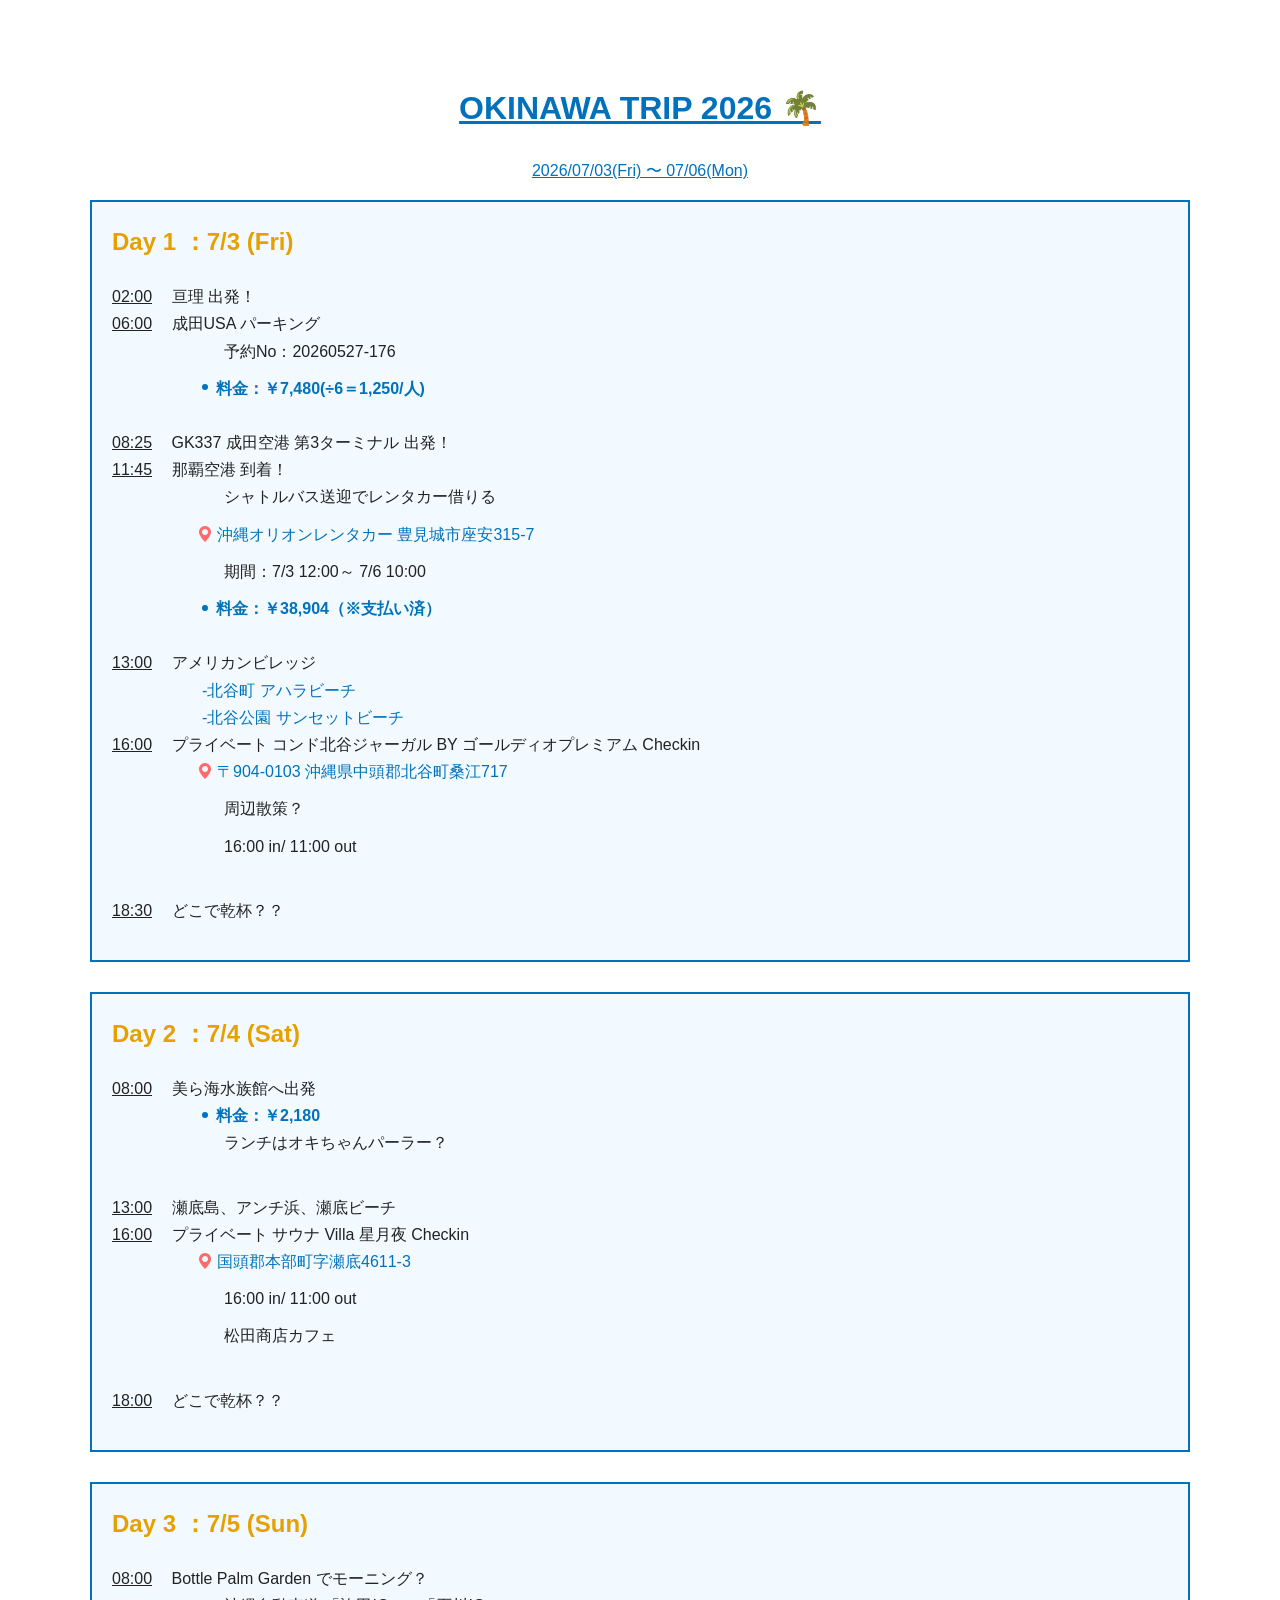
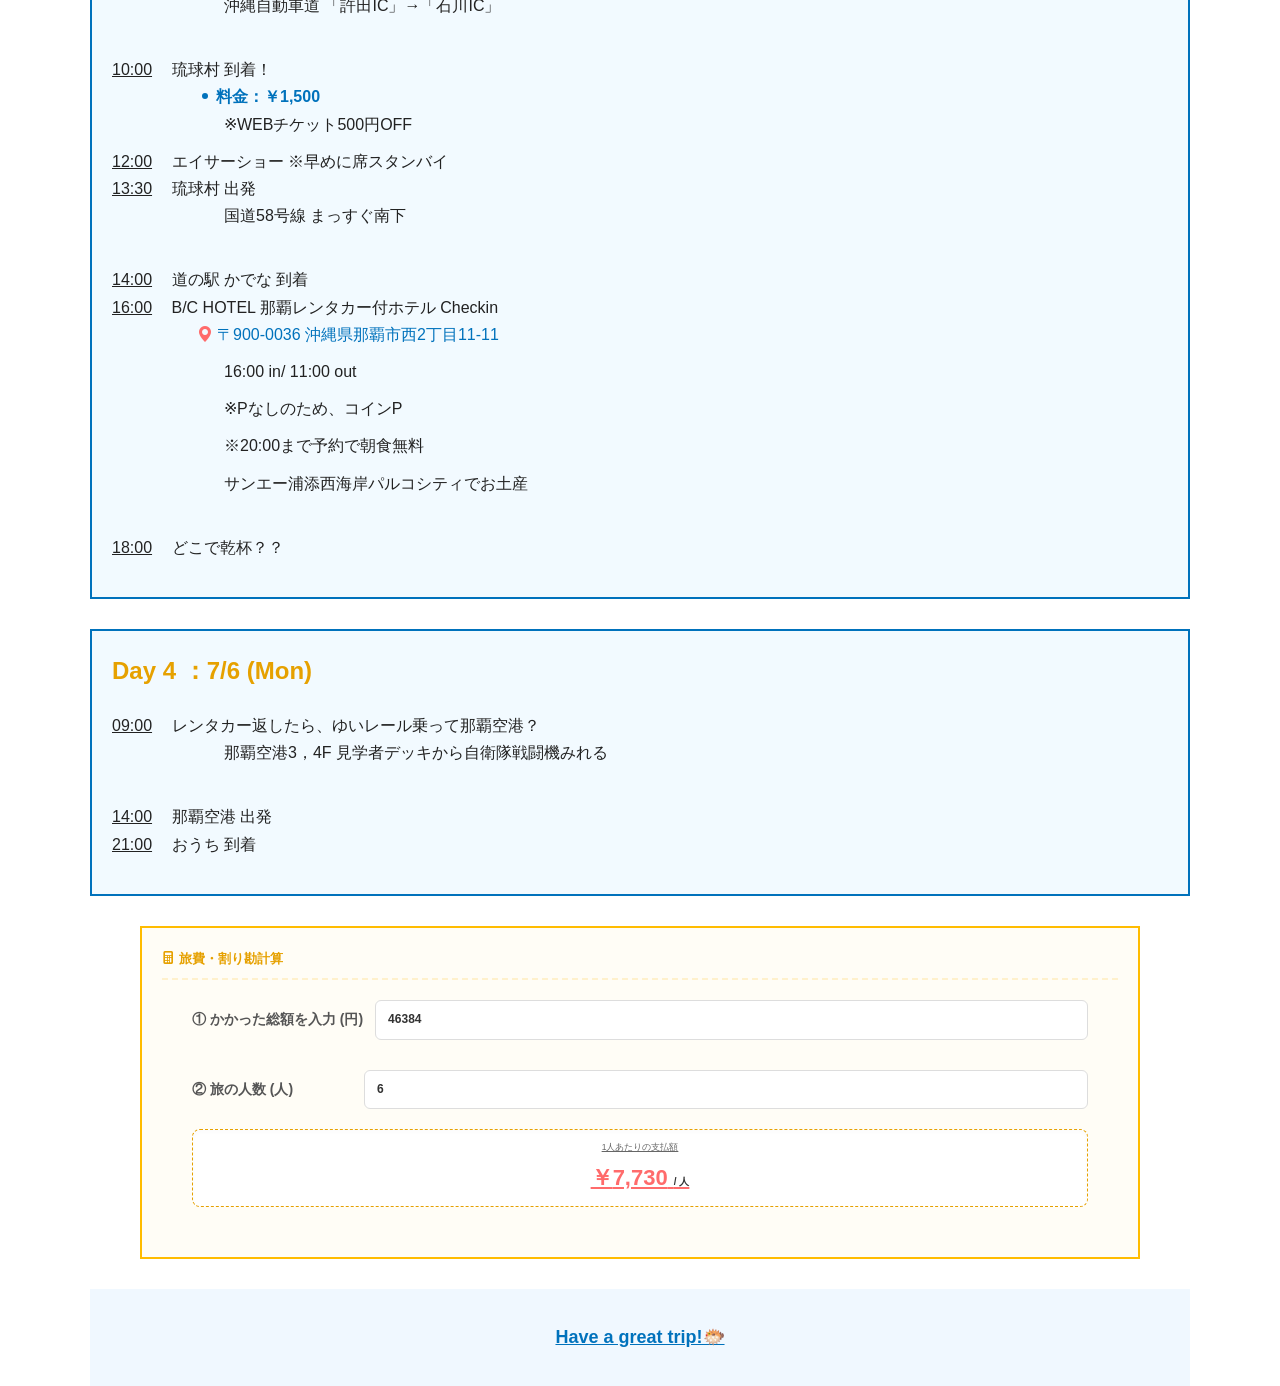
==== index.html @ 91a829df "Add files via upload" ====
<!DOCTYPE html>
<html>

<head>
    <meta charset="UTF-8">
    <meta name="viewport" content="width=device-width, initial-scale=1.0">
    <title>Okinawa Trip 2026 🌴</title>
    <link rel="preconnect" href="https://fonts.googleapis.com">
    <link rel="preconnect" href="https://fonts.gstatic.com" crossorigin="">
    <link href="https://fonts.googleapis.com/css2?family=Noto+Sans+JP:wght@100..900&amp;display=swap" rel="stylesheet">
    <link rel="stylesheet" href="https://cdn.jsdelivr.net/npm/bootstrap-icons@1/font/bootstrap-icons.min.css">

    <link rel="stylesheet" href="/css/test.css">
</head>

<body>

    <header>
        <h1>OKINAWA TRIP 2026 🌴</h1>
        <p>2026/07/03(Fri) 〜 07/06(Mon)</p>
    </header>

    <main>

        <section class="day-card">
            <h2 class="day-title"><span>Day 1</span> <span>：7/3 (Fri)</span></h2>
            <ul>
                <li><span class="time">02:00</span> <span class="text">亘理 出発！</span></li>
                <li><span class="time">06:00</span> <span class="text">成田USA パーキング</span></li>
                <span class="memo">予約No：20260527-176</span>
                <span class="memo_fee">料金：￥7,480(÷6＝1,250/人)</span><br>
                <li><span class="time">08:25</span> <span class="text">GK337 成田空港 第3ターミナル 出発！</span></li>
                <li><span class="time">11:45</span> <span class="text">那覇空港 到着！</span></li>
                <span class="memo">シャトルバス送迎でレンタカー借りる</span>
                <a href="https://www.google.com/maps/search/?api=1&query=沖縄オリオンレンタカー+豊見城市座安315-7" target="_blank"
                    rel="noopener noreferrer">
                    <i class="bi bi-geo-alt-fill"></i>沖縄オリオンレンタカー 豊見城市座安315-7
                </a> </span>

                <span class="memo">期間：7/3 12:00～ 7/6 10:00</span>
                <span class="memo_fee">料金：￥38,904（※支払い済）</span><br>
                <li><span class="time">13:00</span> <span class="text">アメリカンビレッジ</span></li>
                <span class="memo_1">-北谷町 アハラビーチ</span><br>
                <span class="memo_1">-北谷公園 サンセットビーチ</span>
                <li><span class="time">16:00</span> <span class="text">プライベート コンド北谷ジャーガル BY ゴールディオプレミアム Checkin</span>
                </li>
                <a href="https://www.google.com/maps/search/?api=1&query=プライベート+コンド北谷ジャーガル+BY+ゴールディオプレミアム"
                    target="_blank" rel="noopener noreferrer">
                    <i class="bi bi-geo-alt-fill"></i>〒904-0103 沖縄県中頭郡北谷町桑江717
                </a> <span class="memo">周辺散策？</span>
                <span class="memo">16:00 in/ 11:00 out</span><br>
                <li><span class="time">18:30</span> <span class="text">どこで乾杯？？</span></li>
            </ul>
        </section>

        <section class="day-card">
            <h2 class="day-title"><span>Day 2</span> <span>：7/4 (Sat)</span></h2>
            <ul>
                <li><span class="time">08:00</span> <span class="text">美ら海水族館へ出発</span></li>
                <span class="memo_fee">料金：￥2,180</span>
                <span class="memo">ランチはオキちゃんパーラー？</span><br>
                <li><span class="time">13:00</span> <span class="text">瀬底島、アンチ浜、瀬底ビーチ</span></li>
                <li><span class="time">16:00</span> <span class="text">プライベート サウナ Villa 星月夜 Checkin</span></li>
                <a href="https://www.google.com/maps/search/?api=1&query=Villa+星月夜+本部町字瀬底4611-3" target="_blank"
                    rel="noopener noreferrer">
                    <i class="bi bi-geo-alt-fill"></i> 国頭郡本部町字瀬底4611-3
                </a> <span class="memo">16:00 in/ 11:00 out</span>
                <span class="memo">松田商店カフェ</span><br>
                <li><span class="time">18:00</span> <span class="text">どこで乾杯？？</span></li>
            </ul>
        </section>

        <section class="day-card">
            <h2 class="day-title"><span>Day 3</span> <span>：7/5 (Sun)</span></h2>
            <ul>
                <li><span class="time">08:00</span> <span class="text">Bottle Palm Garden でモーニング？</span></li>
                <span class="memo">沖縄自動車道 「許田IC」→「石川IC」</span><br>
                <li><span class="time">10:00</span> <span class="text">琉球村 到着！</span></li>
                <span class="memo_fee">料金：￥1,500</span>
                <span class="memo">※WEBチケット500円OFF</span>
                <li><span class="time">12:00</span> <span class="text">エイサーショー ※早めに席スタンバイ</span></li>
                <li><span class="time">13:30</span> <span class="text">琉球村 出発</span></li>
                <span class="memo">国道58号線 まっすぐ南下</span><br>
                <li><span class="time">14:00</span> <span class="text">道の駅 かでな 到着</span></li>
                <li><span class="time">16:00</span> <span class="text">B/C HOTEL 那覇レンタカー付ホテル Checkin</span></li>
                <a href="https://www.google.com/maps/search/?api=1&query=BC+HOTEL+那覇+沖縄県那覇市西2丁目11-11" target="_blank"
                    rel="noopener noreferrer">
                    <i class="bi bi-geo-alt-fill"></i> 〒900-0036 沖縄県那覇市西2丁目11-11
                </a> <span class="memo">16:00 in/ 11:00 out</span>
                <span class="memo">※Pなしのため、コインP</span>
                <span class="memo">※20:00まで予約で朝食無料</span>
                <span class="memo">サンエー浦添西海岸パルコシティでお土産</span><br>
                <li><span class="time">18:00</span> <span class="text">どこで乾杯？？</span></li>
            </ul>
        </section>

        <section class="day-card">
            <h2 class="day-title"><span>Day 4</span> <span>：7/6 (Mon)</span></h2>
            <ul>
                <li><span class="time">09:00</span> <span class="text">レンタカー返したら、ゆいレール乗って那覇空港？</span></li>
                <span class="memo">那覇空港3，4F 見学者デッキから自衛隊戦闘機みれる</span><br>
                <li><span class="time">14:00</span> <span class="text">那覇空港 出発</span></li>
                <li><span class="time">21:00</span> <span class="text">おうち 到着</span></li>
            </ul>
        </section>

        <section class="day-card calc-card">
            <h2 class="calc-title"><i class="bi bi-calculator-fill"></i> 旅費・割り勘計算</h2>

            <div class="calc-group">
                <label>① かかった総額を入力 (円)</label>
                <input type="number" id="totalAmount" value="46384">
            </div>

            <div class="calc-group m-bottom-large">
                <label>② 旅の人数 (人)</label>
                <input type="number" id="peopleCount" value="6">
            </div>

            <div class="calc-result-box">
                <p class="result-label">1人あたりの支払額</p>
                <p class="result-amount">
                    ￥<span id="perPersonAmount">7,730</span> <span class="result-unit">/ 人</span>
                </p>
            </div>
        </section>
        <script>
            const totalInput = document.getElementById('totalAmount');
            const peopleInput = document.getElementById('peopleCount');
            const resultSpan = document.getElementById('perPersonAmount');

            function calculateWarikan() {
                const total = parseFloat(totalInput.value) || 0;
                const people = parseInt(peopleInput.value) || 1;

                // 割り勘を計算して、端数は四捨五入
                const perPerson = Math.round(total / people);

                // 3桁ごとにカンマを入れる綺麗な表示形式に変換
                resultSpan.textContent = perPerson.toLocaleString();
            }

            // 入力欄の値が変わったら、一瞬で自動計算を実行する
            totalInput.addEventListener('input', calculateWarikan);
            peopleInput.addEventListener('input', calculateWarikan);
        </script>

    </main>

    <footer>
        <p>Have a great trip!🐡</p>
    </footer>

</body>

</html>
---- css/test.css ----
/* FLOWTから引用　フォント回り要調整20260514 */
html {
    -webkit-text-size-adjust: 100%;
    line-height: 1.15;
    font-size: 100%;
}

body,
html {
    height: 100%;
}

main {
    display: block;
    flex: 1 0 auto;
}

h1 {
    font-size: 2em;
    margin: .67em 0;
}

hr {
    -webkit-box-sizing: content-box;
    box-sizing: content-box;
    height: 0;
    overflow: visible;
}

pre {
    font-family: monospace, monospace;
    font-size: 1em;
}

a {
    background-color: transparent;
}

abbr[title] {
    border-bottom: none;
    text-decoration: underline;
    -webkit-text-decoration: underline dotted;
    text-decoration: underline dotted;
}

b,
strong {
    font-weight: bolder;
}

code,
kbd,
samp {
    font-family: monospace, monospace;
    font-size: 1em;
}

small {
    font-size: 80%;
}

sub,
sup {
    font-size: 75%;
    line-height: 0;
    position: relative;
    vertical-align: baseline;
}

sub {
    bottom: -.25em;
}

sup {
    top: -.5em;
}

img {
    border-style: none;
}

button,
input,
optgroup,
select,
textarea {
    font-family: inherit;
    font-size: 100%;
    line-height: 1.15;
    margin: 0;
}

button,
input {
    overflow: visible;
}

button,
select {
    text-transform: none;
}

[type=button],
[type=reset],
[type=submit],
button {
    -webkit-appearance: button;
}

[type=button]::-moz-focus-inner,
[type=reset]::-moz-focus-inner,
[type=submit]::-moz-focus-inner,
button::-moz-focus-inner {
    border-style: none;
    padding: 0;
}

[type=button]:-moz-focusring,
[type=reset]:-moz-focusring,
[type=submit]:-moz-focusring,
button:-moz-focusring {
    outline: 1px dotted ButtonText;
}

fieldset {
    padding: .35em .75em .625em;
}

legend {
    -webkit-box-sizing: border-box;
    box-sizing: border-box;
    color: inherit;
    display: table;
    max-width: 100%;
    padding: 0;
    white-space: normal;
}

progress {
    vertical-align: baseline;
}

textarea {
    overflow: auto;
}

[type=checkbox],
[type=radio] {
    -webkit-box-sizing: border-box;
    box-sizing: border-box;
    padding: 0;
}

[type=number]::-webkit-inner-spin-button,
[type=number]::-webkit-outer-spin-button {
    height: auto;
}

[type=search] {
    -webkit-appearance: textfield;
    outline-offset: -2px;
}

[type=search]::-webkit-search-decoration {
    -webkit-appearance: none;
}

::-webkit-file-upload-button {
    -webkit-appearance: button;
    font: inherit;
}

details {
    display: block;
}

summary {
    display: list-item;
}

[hidden],
template {
    display: none;
}

@font-face {
    font-family: YuGothicM;
    src: local("Yu Gothic Medium");
}

@font-face {
    font-family: icons;
    font-style: normal;
    font-weight: 400;
    src: url(/font/icons.eot);
    src: url(/font/icons.eot?#iefix) format("embedded-opentype"), url(/font/icons.woff) format("woff"), url(/font/icons.ttf) format("truetype");
}

:root {
    font-size: 62.5%;
    height: 100%;
}

[data-lazy-font] {
    visibility: hidden;
}

.wf-active [data-lazy-font] {
    visibility: visible;
}

[inert] {
    cursor: default;
    pointer-events: none;
}

[inert],
[inert] * {
    -webkit-user-select: none;
    -moz-user-select: none;
    -ms-user-select: none;
    user-select: none;
}

* {
    -webkit-font-smoothing: auto;
}

*,
:after,
:before {
    -webkit-box-sizing: border-box;
    box-sizing: border-box;
}

::-moz-selection {
    background-color: #56bcff;
}

::selection {
    background-color: #56bcff;
}

* img {
    height: auto;
    vertical-align: top;
}

:focus-visible {
    outline: 2px solid #56bcff;
}

* button:focus-visible,
* input:focus-visible,
* select:focus-visible,
* textarea:focus-visible {
    outline: 2px solid #56bcff;
}

* button:focus-visible+label,
* input:focus-visible+label,
* select:focus-visible+label,
* textarea:focus-visible+label {
    outline: 2px solid #56bcff;
}

* em {
    font-style: normal;
    font-weight: 700;
}

* :target {
    --header-height: 70px;
}

@media (max-width:767px) {
    * :target:before {
        content: "";
        display: block;
        height: var(--header-height);
        margin-top: calc(var(--header-height)*-1);
    }
}

body {
    -webkit-font-feature-settings: "palt";
    font-feature-settings: "palt";
    color: #222;
    font-family: Noto Sans JP, YuGothic, YuGothicM, メイリオ, Meiryo, sans-serif;
    font-size: 1.6rem;
    line-height: 1.7;
    margin: 0;
    padding: 0;
    background-color: #FFFFFF;
    display: flex;
    flex-direction: column;
}

button {
    border-radius: 0;
}

/* header */
.c-page-sub__header {
    grid-area: header;
    -ms-grid-column: 1;
    -ms-grid-row: 1;
}

header.c-header {
    background: #fff;
    border-bottom: 1px solid #e6e8ed;
    left: 0;
    margin: 0;
    top: 0;
    width: 100%;
    z-index: 10;
}

.c-header__body {
    margin: auto;
    max-width: 1000px;
    padding: 15px 20px;
    width: 100%;
}

.c-header__title div,
.c-header__title h1 {
    font-size: 1em
}

.c-header__title a {
    display: inline-block;
    -webkit-transition: opacity .3s;
    transition: opacity .3s
}

@media (hover:hover) {
    .c-header__title a:hover {
        opacity: .6
    }
}

.c-header__title a img:nth-child(2) {
    margin-left: 10px
}

.c-header__title div img.logomark {
    margin: 0;
}

.c-header__title div img.logotext {
    margin-left: 10px;
}

/* header flow */
.orpf-flow__bar {
    width: 100%;
    height: 1px;
    background-color: #004979;
}

.orpf-flow__step {
    display: flex;
    justify-content: space-between;
    background-color: #f2faff;
    padding: 10px;
}

.orpf-flow__step-current {}

.orpf-flow__step-current-step {
    font-size: 1rem;
    color: #004979;
}

.orpf-flow__step-current-num {
    font-size: 1.6rem;
    color: #004979;
    font-weight: 700;
}

.orpf-flow__step-current-title {
    font-size: 1.4rem;
    color: #004979;
}

ul.orpf-flow__step-after {
    display: flex;
    padding: 0;
    margin: 0;
}

ul.orpf-flow__step-after li {
    list-style: none;
    font-size: 1.4rem;
    font-weight: 700;
    color: #B2D4EB;
    padding-left: 32px;
    position: relative;
}

ul.orpf-flow__step-after li::before {
    border: solid rgba(0, 114, 188, .3);
    border-width: 2px 2px 0 0;
    content: "";
    display: block;
    height: 7px;
    left: 11px;
    position: absolute;
    top: calc(50% - 4.5px);
    -webkit-transform: rotate(45deg);
    transform: rotate(45deg);
    width: 7px
}

ul.orpf-flow__step-after li span {
    margin-left: 0.25rem;
}

/* page flow */
ul.orpf-flow__progress {
    list-style: none;
    padding: 0;
    margin: 0;

    border: 2px solid #004979;
    min-height: 45px;
    overflow: hidden;

    display: flex;
    justify-content: space-between;

}

ul.orpf-flow__progress,
ul.orpf-flow__progress>li {
    display: -webkit-box;
    display: -ms-flexbox;
    display: flex;
    position: relative;
}

ul.orpf-flow__progress>li {
    -webkit-box-flex: 1;
    -webkit-box-align: center;
    -ms-flex-align: center;
    -webkit-box-pack: center;
    -ms-flex-pack: center;
    align-items: center;
    color: #004979;
    -ms-flex: 1;
    flex: 1;
    font-size: 1.2rem;
    font-weight: 700;
    justify-content: center;
    line-height: 1.5;
    padding: 4px 0 4px 18px;
    text-align: center;
    white-space: nowrap;
    height: 45px;
}

ul.orpf-flow__progress>li:first-of-type {
    padding-left: 5px;
    padding-right: 5px;
}

ul.orpf-flow__progress>li:last-of-type {
    padding-right: 5px;
}

ul.orpf-flow__progress>li:not(:last-of-type):after,
ul.orpf-flow__progress>li:not(:last-of-type):before {
    border-color: transparent transparent transparent #004979;
    border-style: solid;
    border-width: 26px 0 26px 18px;
    content: "";
    display: block;
    height: 0;
    position: absolute;
    right: -17px;
    top: -3px;
    width: 0;
    z-index: 10;
}

ul.orpf-flow__progress>li:not(:last-of-type):after {
    border-color: transparent transparent transparent #fff;
    right: -15px;
}

ul.orpf-flow__progress>li.orpf-flow__progress-current {
    background: #004979;
    color: #fff;
}

ul.orpf-flow__progress>li.orpf-flow__progress-current:after {
    display: none;
}

/* フッター固定料金表示 */
.orpf-amount-summary__div {
    --tax-tag-bg-color: #e8f6ff;
    --simulate-overlay-color: rgba(0, 0, 0, .8);
    --simulate-table-bg-color: #e8f6ff;
    bottom: 0;
    left: 0;
    position: fixed;
    width: 100%;
    z-index: 1000;
}

.orpf-amount-summary__div .orpf-div__sub-category .orpf-div__sub-category-container {
    width: 100%;
    max-width: 1000px;
    margin: 0 auto;
    padding: 0 20px;
}


.orpf-div__item {
    display: flex;
}

.orpf-div__amount-summary-monthly,
.orpf-div__amount-summary-initial {
    display: flex;
}

/* コンテンツ幅関連 */
.orpf-div__main-category,
.orpf-card__div__main-category,
.orpf-div__div__main-category,
.orpf-form__div__main-category,
.orpf-form-main-category__div,
.orpf-div__rental-router-wifi {
    margin-left: auto;
    margin-right: auto;
    max-width: 1000px;
    padding-left: 20px;
    padding-right: 20px;
    width: 100%;
}

/* footer */
.c-page-sub__footer {
    grid-area: footer;
    -ms-grid-column: 1;
    -ms-grid-row: 3;
    margin-top: auto;
}

.c-page-sub__footer.payment_simulate {
    padding-bottom: 98px;
}

.c-footer {
    background: #e6e8ed;
    margin: 0 auto;
    padding: 0;
}

.c-footer+div.shinsa-block {
    margin-top: 20px;
}

.c-footer__body {
    margin-left: auto;
    margin-right: auto;
    max-width: 1000px;
    padding: 20px;
    width: 100%;
}

.c-footer__body p {
    line-height: 1.8;
}

.c-footer__body p[role=note] {
    padding-left: 1em;
    text-indent: -1em;
}

.c-footer__body p+p {
    margin-top: 10px;
}

.shinsa-block {
    background: #e6e8ed;
    margin: 0 auto;
    padding: 0;
}

.shinsa-block--wrap {
    margin-left: auto;
    margin-right: auto;
    max-width: 1200px;
    overflow: hidden;
    padding: 20px 20px 0;
    width: 100%;
}

.shinsa-block p.shinsa-num {
    background-color: #fff;
    border: 1px solid #e6e8ed;
    color: #282828;
    float: right;
    font-size: 1.2rem;
    line-height: 16px;
    margin-top: 0;
    margin-bottom: 0;
    max-width: 120px;
    min-width: 120px;
    padding: 10px 0;
    text-align: center;
}

@media (max-width: 767px) {
    .shinsa-block p.shinsa-num {
        float: none;
        margin-left: auto;
        max-width: 96px;
        min-width: 96px;
        font-size: 0.9rem;
        padding: 5px 0;
    }

    .shinsa-block--wrap {
        padding: 0px;
    }
}

.c-footer__copy {
    display: block;
    padding: 0 20px 20px;
    text-align: center;
    background: #e6e8ed;
    line-height: 1;
}

.c-footer-pagetop {
    bottom: 30px;
    display: none;
    position: fixed;
    right: 30px;
    z-index: 150;
}

@media (max-width:767px) {
    .c-footer-pagetop {
        bottom: 20px;
        height: 56px;
        right: 20px;
        width: 46px;
    }

    .c-footer-pagetop img {
        height: auto;
        width: 100%;
    }
}

.c-footer-pagetop[data-fixed-modal=true] {
    bottom: 15%;
}

@media (max-width:767px) {
    .c-footer-pagetop[data-fixed-modal=true] {
        bottom: 14%;
    }
}

/* 次へボタン（決定ボタン）のセンター寄せ */
/* flex */
#orpf_id-address-search-confirm__div.orpf-select-dropdown__div__sub-category,
#orpf_id-address-search-confirm-common__div.orpf-select-dropdown__div__sub-category {
    align-items: center;
}

/* block */
.orpf-div__item-content,
.orpf-card__div__button-area,
.orpf-button-group__div__sub-category-container,
.orpf-div__button-area,
.orpf-div__bottom.orpf-div__bottom-buttons,
.orpf_id-next__button__div,
.orpf-form__div__button-container
/* orpf-form__div__button-areaと、どちらかで良いはずだがHTMLおかしいので両方選択 */
,
.orpf-form__div__button-area

/* 上に同じ */
,
.orpf-card-button__div__sub-category-inline,
.orpf-form-group__div__bottom,
.orpf-card__div__bottom,
.orpf-form-bottom-buttons__div,
.orpf-div__sub-category-content--button,
#orpf_id-button-container,
.orpf-div__button,
.orpf-form__div__page {
    text-align: center;
}

#orpf_id-delivery-button-area__button__next,
#orpf_id-app-confirm-info-button-area__button__next,
#orpf_id-app-abolish-info-button-area__button__next {
    justify-content: center;
}


/* 非活性ボタンでもポインタになってしまう部分の修正 */
button:disabled {
    cursor: default;
}

/* 申込PFローディング */
.orpf-basic-loading-overlay {
    position: fixed;
    top: 0;
    left: 0;
    width: 100vw;
    height: 100vh;
    background: rgba(0, 0, 0, 0.5);
    z-index: 9999;
    display: none;
    align-items: center;
    justify-content: center;
    font-size: 2rem;
    color: #333;
}

/* 画面下部料金表示 */
#orpf_id-amount-summary__div.orpf-div__sub-category {
    background-color: #f9d5cf;
    padding: 12px;
    position: fixed;
    bottom: 0;
    left: 0;
    border-top: 1px solid #e1e5e9;
    box-shadow: 0 -2px 8px #0000001a;
    z-index: 1000;
    margin-bottom: 0;
    width: 100%;
    height: 98px;
}

#orpf_id-amount-summary__div.orpf-div__sub-category .orpf-div__sub-category-container {
    max-width: 960px;
    width: 960px;
    margin: 0 auto;
    flex-shrink: 0;
    padding: 0;
    position: relative;
}

#orpf_id-amount-summary-total__div.orpf-div__item {
    display: flex;
    width: 80%;
}

#orpf_id-amount-summary-total__div.orpf-div__item .orpf-div__amount-summary-monthly {
    flex-grow: 1;
    height: 50px;
    line-height: 50px;
    display: flex;
}

#orpf_id-amount-summary-total__div.orpf-div__item .orpf-div__amount-summary-monthly span.orpf-span__title,
#orpf_id-amount-summary-total__div.orpf-div__item .orpf-div__amount-summary-initial span.orpf-span__title {
    text-align: center;
    display: inline-block;
    height: 50px;
    line-height: 50px;
    box-sizing: border-box;
    padding: 0 25px;
    background-color: #3b3b3f;
    color: #fff;
    font-size: 16px;
    font-weight: 700;
    flex-grow: 0;
    flex-shrink: 0;
}

#orpf_id-amount-summary-total__div.orpf-div__item .orpf-div__amount-summary-monthly span.orpf-span__amount,
#orpf_id-amount-summary-total__div.orpf-div__item .orpf-div__amount-summary-initial span.orpf-span__amount {
    display: inline-block;
    height: 50px;
    line-height: 50px;
    box-sizing: border-box;
    background-color: #fff;
    flex-grow: 1;
    text-align: right;
    padding-right: 10px;
    min-width: 90px;
    padding: 0 10px 0 0;
}

#orpf_id-amount-summary-total__div.orpf-div__item .orpf-div__amount-summary-monthly span.orpf-span__amount span,
#orpf_id-amount-summary-total__div.orpf-div__item .orpf-div__amount-summary-initial span.orpf-span__amount span {
    line-height: 50px;
    text-align: right;
    margin-left: 6px;
}

#orpf_id-amount-summary-total__div.orpf-div__item .orpf-div__amount-summary-monthly span.orpf-span__amount span:first-child,
#orpf_id-amount-summary-total__div.orpf-div__item .orpf-div__amount-summary-initial span.orpf-span__amount span:first-child {
    font-size: 2.2rem;
    font-weight: 600;
}

#orpf_id-amount-summary-total__div.orpf-div__item .orpf-div__amount-summary-initial {
    flex-grow: 1;
    height: 50px;
    line-height: 50px;
    display: flex;
}

.orpf-amount-summary__div .orpf-div__sub-category .orpf-div__sub-category-container .orpf-div__item {
    margin: 0;
    display: block;
}

#orpf_id-amount-summary-button__div.orpf-div__item {
    position: absolute;
    right: 0;
    top: 0;
    width: 20%;
    height: 50px;
    line-height: 50px;
    display: flex;
    justify-content: center;
}

#orpf_id-amount-summary-button__div.orpf-div__item button.orpf-button__normal {
    background: #0072bc;
    color: #fff;
    border: none;
    border-radius: 8px;
    padding: 0 24px;
    font-size: 15px;
    font-weight: 400;
    cursor: pointer;
    transition: background-color .2s ease;
}

p.orpf-p__notice {
    font-size: 9px;
    margin: 0;
    padding: 5px 0;
}

/* モーダル */
#orpf_id-amount-summary-modal__div.orpf-div__sub-category {
    position: fixed;
    top: 0;
    left: 0;
    width: 100vw;
    height: 100vh;
    background-color: #00000080;
    z-index: 1000;
    display: flex;
    justify-content: center;
    align-items: center;
    padding: 20px;
    box-sizing: border-box;
}

#orpf_id-amount-summary-modal__div.orpf-div__sub-category .orpf-div__sub-category-container {
    background-color: #fff;
    border-radius: 8px;
    box-shadow: 0 4px 12px #00000026;
    max-width: 600px;
    max-height: 80vh;
    overflow-y: auto;
    position: relative;
    padding: 30px 24px;
}

#orpf_id-amount-summary-modal__div.orpf-div__sub-category .orpf-div__sub-category-container .orpf-div__item {
    margin-bottom: 5px;
    padding: 10px;
    border: 1px solid #e0e0e0;
    border-radius: 6px;
    display: block;
}

#orpf_id-amount-summary-modal__div.orpf-div__sub-category .orpf-div__sub-category-container .orpf-div__item .orpf-div__item-title {
    border-bottom: 1px solid #e0e0e0;
    background-color: #f8f9fa;
    padding: 8px;
    border-radius: 4px;
    display: flex;
    justify-content: space-between;
    margin-bottom: 3px;
    color: #1976d2;
}

#orpf_id-amount-summary-modal__div.orpf-div__sub-category .orpf-div__sub-category-container .orpf-div__item .orpf-div__item-title span.orpf-span__title {
    font-weight: 600;
    font-size: 16px;
    color: #1976d2;
}

#orpf_id-amount-summary-modal__div.orpf-div__sub-category .orpf-div__sub-category-container .orpf-div__item .orpf-div__item-title span.orpf-span__amount span:first-child {
    color: #1976d2;
    font-weight: 600;
    font-size: 16px;
    margin-right: 3px;
}

#orpf_id-amount-summary-modal__div.orpf-div__sub-category .orpf-div__sub-category-container .orpf-div__item .orpf-div__item-title span.orpf-span__amount span:last-child {
    color: #1976d2;
    font-weight: 500;
    font-size: 14px;
}

#orpf_id-amount-summary-modal__div.orpf-div__sub-category .orpf-div__sub-category-container .orpf-div__item .orpf-div__item-content {
    display: flex;
    justify-content: space-between;
    font-weight: 400;
    font-size: 12px;
    color: #666;
    padding: 7px 0;
}

#orpf_id-amount-summary-modal__div.orpf-div__sub-category .orpf-div__sub-category-container .orpf-div__item .orpf-div__item-content span.orpf-span__title,
#orpf_id-amount-summary-modal__div.orpf-div__sub-category .orpf-div__sub-category-container .orpf-div__item .orpf-div__item-content span.orpf-span__amount {
    font-weight: 400;
    font-size: 12px;
    color: #666;
}

#orpf_id-amount-summary-modal__div.orpf-div__sub-category .orpf-div__sub-category-container .orpf-div__item .orpf-div__item-content span.orpf-span__amount span:first-child {
    color: #1976d2;
    font-weight: 600;
    font-size: 16px;
    margin-right: 3px;
}

#orpf_id-amount-summary-modal__div.orpf-div__sub-category .orpf-div__sub-category-container .orpf-div__item .orpf-div__item-content span.orpf-span__amount span:last-child {
    font-weight: 400;
    font-size: 12px;
    color: #666;
}


/*-----------ここまで共通　高橋作業--------------------------------------------------------------------*/

/* 共通余白 */
#orpf_id-internet-card-category__div,
#orpf_id-option-card-category__div,
#orpf_id-discount-item__div,
#orpf_id-hikaritel-content__div,
#orpf_id-main-category__div,
#orpf_id-keep-phone-number-sub-category__div,
#orpf_id-phone-directory-listing-input-radio-box__div,
#orpf_id-payment-method-category__div,
#orpf_id-payment-timing-content__div,
#orpf_id-invoice-recipient-name-content__div,
#orpf_id-invoice-recipient-address-content__div,
#orpf_id-delivery-address-and-name__div,
#orpf_id-tel-numbers-sub-category__div,
#orpf_id-provider-fee-payment-method-content__div,
#orpf_id-phone-directory-listing-sub-category__div,
#orpf_id-delivery-info-input-content__div,
#orpf_id-sc013,
#orpf_id-app-confirm-info-content__div,
#orpf_id-hikari-phone-info__div,
#orpf_id-customer-info-main-category-container,
#orpf_id-addsvc-select-main-category-container__div,
.orpf-card__div__main-category-container,
sc016-ui003-element,
sc006-ui001-element,
sc005-ui001-element {
    margin-bottom: 50px;
}

sc016-ui003-element,
sc006-ui001-element,
sc005-ui001-element {
    display: block;
}

/* 見出し */
.orpf-header__h2,
.orpf-header__h3__note,
.orpf-modal__h2__help,
.orpf_id-main-title__h2,
.orpf-form__h2,
.orpf-header__h2__header,
.orpf-header__h2__main-category-title,
.orpf-div__h2,
.orpf-header__h2__title,
.orpf-h2__title,
.c-heading-2 {
    font-size: 2.4rem;
    font-weight: 700;
    line-height: 1.5;
    margin-bottom: 20px;
    padding: 0 0 1px 15px;
    position: relative;
}

.orpf-header__h2::before,
.orpf-modal__h2__help::before,
.orpf_id-main-title__h2::before,
.orpf-form__h2::before,
.orpf-header__h2__header::before,
.orpf-header__h2__main-category-title::before,
.orpf-div__h2::before,
.orpf-header__h2__title::before,
.orpf-h2__title::before,
.c-heading-2::before {
    background: #0072bc;
    bottom: 0;
    content: "";
    display: block;
    height: 100%;
    left: 0;
    margin: auto;
    position: absolute;
    top: 0;
    width: 3px
}

/* 見出し2 */
.orpf-text__h2__note,
.orpf-header__h3__note,
.orpf-header__h3,
.orpf-plan-title,
.orpf-form__h3,
.orpf-header__h3__construction-title,
.orpf-header__h3__sub-category-title,
.orpf-header__div__sub-category-title,
.orpf-h3__tittle,
.orpf-label__div__container
/* ↑だと他要素にも影響するため、↓が無難？ */
/* div[id="orpf_id-general-component-label__div__A000001.label1"] */

    {
    background: #f5f5f5;
    font-size: 1.7rem;
    font-weight: 500;
    line-height: 1.5;
    padding: 8px 15px 9px;
    margin-bottom: 20px;
    text-align: left;
}

/* 必須ラベル */
.orpf-header__span--required,
.orpf-header__span__note,
.orpf-header--required,
.orpf-span__required-label,
.orpf-form__span--required,
.orpf-header__span__required,
.orpf-badge__required-label,
.orpf-header__span__label--required,
.orpf-span__header-required,
.orpf-span--required {
    display: inline-block;
    margin-left: 10px;
    vertical-align: 2px;
    background-color: #FFFFFF;
    border: 1px solid #d93e2c;
    color: #d93e2c;
    padding: 0px 6px 2px;
    border-radius: 5px;
    font-size: 1.3rem;
    font-weight: 500;
    line-height: 1.5;
}

/* 重要書類画面の必須ラベル */
#orpf_id-delivery-address-and-name-title__tag {
    position: absolute;
    background-color: #FFFFFF;
    border: 1px solid #d93e2c;
    color: #d93e2c;
    border-radius: 5px;
    padding: 0 6px 2px;
    font-size: 80%;
    font-weight: 500;
    line-height: 1.5;
    left: 200px;
    top: 11px;
}

#orpf_id-delivery-desired-date-title__div.orpf-div__sub-category-container {
    position: relative !important;
}

#orpf_id-delivery-desired-date-title__tag {
    position: absolute !important;
    background-color: #FFFFFF;
    border: 1px solid #d93e2c;
    color: #d93e2c;
    border-radius: 5px;
    padding: 0 6px 2px;
    font-size: 80%;
    font-weight: 500;
    line-height: 1.5;
    left: 110px !important;
    top: 11px !important;
    margin: 0 !important;
}

/* 任意ラベル */
.orpf-span__optional-label {
    display: inline-block;
    margin-left: 10px;
    vertical-align: 2px;
    background-color: #FFFFFF;
    border: 1px solid #0072bc;
    color: #0072bc;
    padding: 0px 6px 2px;
    border-radius: 5px;
    font-size: 1.3rem;
    font-weight: 500;
    line-height: 1.5;
}

/* ? モーダル：JSで対応後、CSS当てる */
#orpf_id-provider-help__dialog::backdrop {
    background: rgba(0, 0, 0, 0.5);
    bottom: 0;
    left: 0;
    position: fixed;
    right: 0;
    top: 0;
    z-index: 2;
}

.orpf-header__button__help,
.orpf-header__question {
    position: relative;
    top: 4px;
    background: url(../public/images/icon-question.svg) 50% no-repeat;
    background-size: 18px 18px;
    border: 0;
    content: "";
    cursor: pointer;
    display: inline-block;
    height: 18px;
    margin-left: 10px;
    vertical-align: top;
    width: 18px;
}

.orpf-modal__dialog__help {
    background: #fff;
    border: none;
    overflow: inherit;
    position: fixed;
    top: 0;
    width: 100%;
    max-width: 700px;
    padding: 20px;
}

.orpf-modal__button__close {
    appearance: none;
    background: none;
    border: none;
    cursor: pointer;
    height: 24px;
    position: absolute;
    right: 10px;
    top: -41px;
    width: 24px;
}

.orpf-modal__button__close::before {
    border-bottom: 2px solid #fff;
    content: "";
    display: block;
    position: absolute;
    right: calc(50% - 17px);
    top: calc(50% - 1px);
    width: 34px;
    transform: rotate(45deg);
}

.orpf-modal__button__close::after {
    border-bottom: 2px solid #fff;
    content: "";
    display: block;
    position: absolute;
    right: calc(50% - 17px);
    top: calc(50% - 1px);
    width: 34px;
    transform: rotate(-45deg);
}

.orpf-modal__h2__help,
.orpf-modal__p__text,
.orpf-modal__p__link {
    padding-right: 20px;
    padding-left: 20px;
    margin-right: 16px;
    margin-left: 16px;
}

.orpf-modal__a__link {
    --link-text-color01: #0072bc;
    color: var(--link-text-color01);
    line-height: 1.6;
    position: relative;
    text-decoration: underline;
}

.orpf-modal__a__link[target=_blank]:after {
    background: url(../public/images/icon-external.svg) no-repeat;
    background-size: 100% auto;
    content: "外部リンク";
    display: inline-block;
    font-size: 0;
    height: 16px;
    margin-left: 4px;
    margin-right: 4px;
    vertical-align: 14px;
    width: 16px;
}

/* ？モーダル */
.c-heading-question {
    position: relative;
    top: 4px;
    background: url(/src/public/images/icon-question.svg) 50% no-repeat;
    background-size: 18px 18px;
    border: 0;
    content: "";
    cursor: pointer;
    display: inline-block;
    height: 18px;
    margin-left: 10px;
    vertical-align: top;
    width: 18px;
}

#orpf_id-checkbox-item-left__div__1_1,
#orpf_id-checkbox-item-left__div__2_2,
#orpf_id-checkbox-item-left__div__5_5 {
    display: flex;
    flex-direction: row;
    align-items: center;
    justify-content: flex-start;
    width: 100%;
}

#orpf_id-checkbox-item-left__div__1_1 .orpf-div__checkbox-label,
#orpf_id-checkbox-item-left__div__2_2 .orpf-div__checkbox-label,
#orpf_id-checkbox-item-left__div__5_5 .orpf-div__checkbox-label {
    display: inline-block;
    width: auto;
    margin-left: 8px;
    margin-right: 0;
    line-height: 1.32;
}


#hikari-hajimewari-cross-modal-open-button,
#bload-band-router-cross-modal-open-button,
#Wi-Fi-function-use-modal-open-button,
#Wireless-LAN-card-modal-open-button {
    top: auto;
    margin-right: 10px;
    margin-bottom: -3px;
}

#sc006-hikari-tel-modal-text p {
    font-size: 1.5rem;
}

#orpf_id-main-title_h2 #injected-sc006-element-orpf_id-main-title__h2-hikari-tel-modal {
    display: inline-flex;
    align-items: center;
}

#hikari-tel-modal-open-button {
    top: 0;
    vertical-align: middle;
    margin-bottom: 3px;
    margin-left: 10px;
    flex-shrink: 0;
}

#orpf_id-email-notice__div__space {
    display: flex;
    flex-direction: row;
    flex-wrap: wrap;
    align-items: flex-start;
    justify-content: flex-start;
    font-size: 1.5rem;
    width: 100%;
}

#orpf_id-email-notice__div__space>span:nth-of-type(n+2) .orpf-form-group__p__note {
    display: block;
    width: 100%;
    margin: 0;
}

.content_mLR16 {
    margin: 0 16px;
}

.c-grid {
    --margin-bottom: 0;
    --margin-bottom-sp: 0;
    --gap: 20px;
    --gap-sp: 20px;
    grid-gap: var(--gap) 0;
    display: -ms-grid;
    display: grid;
    gap: var(--gap) 0;
    margin-bottom: var(--margin-bottom);
    margin-left: -15px;
    margin-right: -15px;
}

.c-grid[data-grid-style=col-2] {
    --width: 50% 50%;
    --width-sp: 100%;
    -ms-grid-columns: var(--width);
    grid-template-columns: var(--width);
}

.op3_modal_text {
    display: flex;
    align-items: center;
}

.c-grid .c-grid__item {
    margin-left: 15px;
    margin-right: 15px;
}

.c-image {
    --width: 100%;
    --width-sp: 100%;
    --margin-bottom: 20px;
    --margin-bottom-sp: 20px;
    display: inline-block;
    margin-bottom: var(--margin-bottom);
    max-width: var(--width);
    width: 100%;
}

.c-image img {
    height: auto;
    width: 100%;
}

/* .link-style-btn {
    background: none;
    border: none;
    padding: 0;
    color: #0000ee;
    text-decoration: underline;
    cursor: pointer;
    font: inherit;
} */

/* モーダル */
.orpf-div__dialog[hidden],
.orpf-modal__div__dialog[hidden] {
    display: none;
}

:where(sc017-element) div[hidden] {
    display: none !important;
}

.orpf-div__dialog,
.orpf-form-modal__div.show,
.orpf-modal__div__dialog {
    display: flex;
    justify-content: center;
    align-items: center;
    position: fixed;
    top: 0;
    left: 0;
    right: 0;
    bottom: 0;
    background: #00000080;
    z-index: 1000;
}

.orpf-div__dialog-outer,
.orpf-form-modal-container__div,
.orpf-modal__div__outer,
.orpf-modal__div__dialog-outer {
    border: none;
    overflow: inherit;
    position: fixed;
    width: 100%;
    max-width: 700px;
    padding: 0;
    align-items: center;
}

.orpf-div__dialog-inner,
.orpf-form-modal-container__div,
.orpf-modal__div__inner,
.orpf-modal__div__dialog-inner {
    background: #fff;
    box-shadow: 0 10px 40px #0000004d;
    overflow: hidden;
}

.orpf-div__dialog-content,
.orpf-form-modal-content__div,
.orpf-modal__div__content,
.orpf-modal__div__dialog-content {
    padding: 30px 25px;
    background-color: #fff;
}

.orpf-div-loading-dialog-message-content__div,
.orpf-div__loading-dialog-message-content,
.orpf-form-modal-description__div,
#orpf_id-credit-confirm-message__p,
.orpf-modal__div__message-content,
.orpf-modal__div__loading-dialog-message {
    text-align: center;
    font-size: 18px;
    line-height: 1.6;
    color: #333;
    margin-bottom: 25px;
    font-weight: 500;
}

.orpf-div-loading-dialog-actions__div,
.orpf-div__loading-dialog-actions,
.orpf-message-dialog-buttons,
.orpf-form-flex-container__div,
.orpf-modal__div__actions,
.orpf-form-group__div__loading-dialog-actions {
    display: flex;
    justify-content: center;
    align-items: center;
    gap: 20px;
}

.orpf-dialog-button__confirm,
.orpf-dialog-button__cancel,
.orpf-button__dialog-button__confirm,
.orpf-button__dialog-button__cancel,
.orpf-form-modal-yes-button__button,
.orpf-form-modal-no-button__button,
.orpf-button__button__confirm,
.orpf-button__button__cancel,
.orpf-button__button__dialog-confirm,
.orpf-button__button__dialog-cancel {
    min-width: 120px;
    -webkit-appearance: none;
    -moz-appearance: none;
    appearance: none;
    color: #fff;
    cursor: pointer;
    font-size: 16px;
    line-height: 1.8;
    text-align: center;
    border: none;
    border-radius: 8px;
    padding: 8px 20px;
    text-decoration: none;
}

.orpf-dialog-button__confirm,
.orpf-button__dialog-button__confirm,
.orpf-form-modal-yes-button__button,
.orpf-button__button__confirm,
.orpf-button__button__dialog-confirm {
    background: orange;
}

.orpf-dialog-button__cancel,
.orpf-button__dialog-button__cancel,
.orpf-form-modal-no-button__button,
.orpf-button__button__cancel,
.orpf-button__button__dialog-cancel {
    background: #666;
}


/* モーダル2 */
.orpf-form-modal__div {
    display: none;
    position: fixed;
    top: 0;
    left: 0;
    right: 0;
    bottom: 0;
    background-color: #00000080;
    z-index: 9999;
    justify-content: center;
    align-items: center;
}

/* モーダル3 */
.c-heading-3 {
    color: #004979;
    font-size: 1.8rem;
    font-weight: 700;
    line-height: 1.5;
    margin-bottom: 1em;
    padding: 0;
}

.c-list-dot {
    ---list-dot-color: #222;
    --margin-bottom: 20px;
    --margin-bottom-sp: 20px;
    list-style: none;
    margin: 0;
    margin-bottom: var(--margin-bottom);
    padding: 0;
    line-height: 1.1;
}

.c-list-dot>li {
    line-height: 1.6;
    list-style: none;
    margin: 0;
    padding-left: 1.1em;
    position: relative;
    font-size: 84%;
}

.c-list-dot>li:before {
    background: var(---list-dot-color);
    border-radius: 50%;
    content: "";
    display: inline-block;
    height: 6px;
    left: 0;
    margin-left: 4px;
    position: absolute;
    top: 0.6em;
    vertical-align: middle;
    width: 6px;
}

.c-link-text {
    --link-text-color01: #0072bc;
    color: var(--link-text-color01);
    line-height: 1.6;
    position: relative;
    text-decoration: underline;
}

.c-link-text:after {
    background: url(../img/icon-external.svg) no-repeat;
    background-size: 100% auto;
    content: "外部リンク";
    display: inline-block;
    font-size: 0;
    height: 16px;
    margin-left: 4px;
    margin-right: 4px;
    vertical-align: 14px;
    width: 16px;
}

/* 次へ ボタン */
.orpf-button-group__div__sub-category {
    margin-bottom: 100px;
}

#orpf_id-address-search-postcode__button {
    appearance: none;
    background: #0072bc;
    border: 0;
    border-radius: 8px;
    color: #fff;
    cursor: pointer;
    display: inline-block;
    font-size: 1.6rem;
    font-weight: 700;
    line-height: 1.8;
    padding: 10px 30px;
    text-align: center;
    text-decoration: none;
    width: 100%;
}

.orpf-button__next,
.orpf-button__button__next,
.orpf-button__button--primary,
.orpf-button-group__button__next,
.orpf-button__primary,
.orpf-button__submit,
.orpf-button--primary,
.orpf-form-button-primary__button,
.orpf-button__button__sub-category-inline {
    appearance: none;
    background: #004979;
    border: 2px solid #004979;
    border-radius: 8px;
    color: #fff;
    cursor: pointer;
    display: inline-block;
    font-size: 1.6rem;
    font-weight: 700;
    line-height: 1.8;
    margin-bottom: 20px;
    padding: 21px 30px;
    position: relative;
    text-align: center;
    text-decoration: none;
    width: 100%;
    max-width: 600px;
}

.orpf-button__next::after,
.orpf-button-group__button__next::after,
#orpf_id-address-search-confirm__button::after,
.orpf-button__primary::after,
.orpf-button__submit::after,
.orpf-button--primary::after,
.orpf-form-button-primary__button::after,
.orpf-button__button__next::after,
.orpf-button__button__sub-category-inline::after {
    border-right: 2px solid #fff;
    border-top: 2px solid #fff;
    bottom: 0;
    content: "";
    display: block;
    height: 12px;
    margin: auto;
    position: absolute;
    right: 15px;
    top: 0;
    -webkit-transform: rotate(45deg);
    transform: rotate(45deg);
    width: 12px;
}

/* 非活性ボタン */
.orpf-button-group__div__sub-category-container button[disabled],
.orpf-button__button__next[disabled],
.orpf-button__next[disabled],
.orpf-button--primary[disabled],
.orpf-button__button__sub-category-inline[disabled] {
    appearance: none;
    background: #d0d0d0;
    border: 2px solid #d0d0d0;
    color: #adadad;
}

.orpf-button-group__div__sub-category-container button[disabled]::after,
.orpf-button__button__next[disabled]::after,
.orpf-button__next[disabled]::after,
.orpf-button--primary[disabled]::after,
.orpf-button__button__sub-category-inline[disabled]::after {
    border-right-color: #adadad;
    border-top-color: #adadad;
}

/* 戻る リンクボタン */
.orpf-a__back,
.orpf-button__a__back,
.orpf-button-group__button__back,
.orpf-link__back,
.orpf-form__a--secondary,
.orpf-form-a-secondary__a,
.orpf-button__button__back,
.orpf-card__a__sub-category-inline,
#orpf_id-address-search-map-cancel__button,
.orpf-button__back {
    border: none;
    text-decoration: underline;
    padding: 0px 30px;
    appearance: none;
    background: none;
    border-radius: 8px;
    color: #0072bc;
    cursor: pointer;
    display: inline-block;
    font-size: 1.6rem;
    line-height: 1.8;
    position: relative;
    text-align: center;
    width: 100%;
}

.orpf-button__a__back::after,
.orpf-button-group__button__back::after,
.orpf-form__a--secondary::after,
.orpf-form-a-secondary__a::after,
.orpf-button__button__back::after,
.orpf-card__a__sub-category-inline::after,
.orpf-link__back::after,
#orpf_id-address-search-map-cancel__button::after,
.orpf-button__back::after {
    border-bottom: 2px solid #0072bc;
    border-left: 2px solid #0072bc;
    bottom: 0;
    content: "";
    display: block;
    height: 8px;
    left: 15px;
    margin: auto;
    position: absolute;
    top: 2px;
    transform: rotate(45deg);
    width: 8px;
}

/* 注釈 */
#orpf_id-address-search-title-common__div-space {
    display: flex;
    align-items: center;
    border: 1px solid #F4AD16;
    padding-left: 13px;
    margin-bottom: 20px;
}

#orpf_id-address-search-title-common__div-space:before {
    content: "";
    display: inline-block;
    background: url(../img/ic_info.svg) no-repeat left center;
    position: relative;
    top: -2px;
    width: 32px;
    height: 32px;
    margin-right: 10px;
    margin-right: 8px;
}

#orpf_id-address-search-title-common__div-space a,
.area-expansion-annotation a {
    color: #0072bc;
}

#orpf_id-address-search-title-common__div-space .c-annotation-link-text a:after {
    background: url(../img/icon-external.svg) no-repeat;
    background-size: 100% auto;
    content: "外部リンク";
    display: inline-block;
    font-size: 0;
    margin-left: 4px;
    margin-right: 4px;
    height: 16px;
    width: 16px;
    vertical-align: 13px;
}

#orpf_id-address-search-postcode-input-title__div-space {
    font-size: 1.5rem;
    line-height: 1.6;
    margin: 0 0 1.5em;
}

#orpf_id-address-search-pref-trigger__div-space {
    margin: 0 16px 30px;
}

#orpf_id-internet-card-sub-category-content__div-space {
    display: flex;
    flex-wrap: wrap;
    align-items: flex-start;
    border: 1px solid #F4AD16;
    padding: 12px 13px;
    margin: 20px 16px;
}

#orpf_id-internet-card-sub-category-content__div-space::before {
    content: "";
    display: inline-block;
    background: url(../img/ic_info.svg) no-repeat left center;
    background-size: contain;
    position: relative;
    top: 2px;
    width: 32px;
    height: 32px;
    margin-right: 8px;
    flex-shrink: 0;
}

#orpf_id-internet-card-sub-category-content__div-space .area-expansion-annotation {
    text-align: left;
    margin: 0;
    padding: 0;
}

#orpf_id-internet-card-sub-category-content__div-space [id*="text-2"],
#orpf_id-internet-card-sub-category-content__div-space [id*="text-3"] {
    display: block !important;
    width: auto;
    flex-basis: calc(100% - 40px);
    margin-left: 40px;
}


#orpf_id-internet-card-sub-category-content__div-space [id*="text-4"] {
    display: block !important;
    width: auto;
    flex-basis: calc(100% - 40px);
    margin-top: 10px;
    margin-left: 40px;
}


#injected-orpf_id-internet-card-sub-category-content__div-space-sc002-cross-area-expansion-link-text-2 .area-expansion-annotation,
#injected-orpf_id-internet-card-sub-category-content__div-space-sc002-cross-area-expansion-link-text-3,
#injected-orpf_id-internet-card-sub-category-content__div-space-sc002-cross-area-expansion-link-text-3 .area-expansion-annotation {
    display: inline;
    margin-left: 40px;
}

#injected-orpf_id-internet-card-sub-category-content__div-space-sc002-cross-area-expansion-link-text-1 .area-expansion-annotation {
    display: block;
    flex: 1;
    min-width: 200px;
    margin-top: 3px;
}

#injected-orpf_id-internet-card-sub-category-content__div-space-sc002-cross-area-expansion-link-text-2 {
    display: block;
    width: 100%;
    margin-top: 6px;
}

#injected-orpf_id-internet-card-sub-category-content__div-space-sc002-cross-area-expansion-link-text-2 .area-expansion-annotation,
#injected-orpf_id-internet-card-sub-category-content__div-space-sc002-cross-area-expansion-link-text-3,
#injected-orpf_id-internet-card-sub-category-content__div-space-sc002-cross-area-expansion-link-text-3 .area-expansion-annotation {
    display: inline;
    margin-left: 40px;
}

#injected-orpf_id-internet-card-sub-category-content__div-space-sc002-cross-area-expansion-link-text-3 .area-expansion-annotation a,
#injected-orpf_id-internet-card-sub-category-content__div-space-sc002-area-cross-expansion-link-text-4 .area-expansion-annotation a {
    display: inline-flex;
    align-items: center;
    white-space: nowrap;
}


#injected-orpf_id-internet-card-sub-category-content__div-space-sc002-area-cross-expansion-link-text-4 {
    display: block !important;
    width: 100%;
    margin-top: 20px;
    margin-left: 40px;
}

#orpf_id-internet-card-sub-category-content__div-space .area-expansion-annotation a:after {
    background: url(../img/icon-external.svg) no-repeat center center;
    background-size: contain;
    content: "";
    display: inline-block;
    margin-left: 4px;
    margin-right: 4px;
    height: 14px;
    width: 14px;
    flex-shrink: 0;
    vertical-align: middle;
}

#orpf_id-internet-service-notice__div-space {
    margin: 0 16px 30px;
    font-size: 1.3rem;
}


#available-area-modal-modal-open-text-button,
#orpf_id-plan-info__div__3104-space .orpf-header__note a {
    line-height: 1.6;
    padding: 0;
    position: relative;
    text-decoration: underline;
    border: none;
    background: none;
    color: #0072bc;
    cursor: pointer;
}

#available-area-modal-modal-open-text-button:after {
    background: url(../img/icon-modal.svg) no-repeat;
    background-size: 100% auto;
    border: none;
    content: "モーダルを開く";
    display: inline-block;
    font-size: 0;
    height: 16px;
    width: 16px;
    margin-left: 4px;
    margin-right: 4px;
    -webkit-transform: none;
    transform: none;
    vertical-align: 13px;
    cursor: pointer;
}

.c-modal dialog::backdrop {
    background: rgba(0, 0, 0, 0.5);
    bottom: 0;
    left: 0;
    position: fixed;
    right: 0;
    top: 0;
    z-index: 2;
}

.c-modal {
    margin-bottom: 0;
}

.c-modal dialog {
    background: #fff;
    border: none;
    overflow: inherit;
    position: fixed;
    top: 0;
    width: 100%;
    max-width: 700px;
    padding: 0;
}

.c-modal__inner {
    background: #fff;
    max-height: 70vh;
    overflow-y: auto;
    padding: 20px;
    margin: 16px;
}

.c-modal__close-outside {
    -moz-appearance: none;
    appearance: none;
    background: none;
    border: none;
    cursor: pointer;
    height: 24px;
    position: absolute;
    right: 10px;
    top: -41px;
    width: 24px;
}

.c-modal__close-outside:before {
    -webkit-transform: rotate(45deg);
    transform: rotate(45deg);
}

.c-modal__close-outside:after {
    -webkit-transform: rotate(-45deg);
    transform: rotate(-45deg);
}

.c-modal__close-outside:after,
.c-modal__close-outside:before {
    border-bottom: 2px solid #fff;
    content: "";
    display: block;
    position: absolute;
    right: calc(50% - 17px);
    top: calc(50% - 1px);
    width: 34px;
}

#sc001-available-area-modal-modal-text .c-heading-1 {
    font-size: 20px;
    margin: 0;
}

dl.prefectures_list {
    display: flex;
    flex-wrap: wrap;
    width: 100%;
    margin: 0;
}

dl.prefectures_list dd {
    width: 60px;
    margin: 0;
}

dl.prefectures_list dt {
    width: calc(100% - 60px);
    margin: 0;
}

#sc001-available-area-modal-modal-text a {
    --link-text-color01: #0072bc;
    color: var(--link-text-color01);
    line-height: 1.6;
    position: relative;
    text-decoration: underline;
}

.list_num ul {
    padding: 0;
}

.list_num li {
    margin-bottom: 10px;
    line-height: 1.6;
    font-size: 1.3rem;
    margin: 0;
}


#injected-orpf_id-plan-info__div__3104-space-sc006-free-not-applicable-tell .orpf-header__note {
    display: block;
    width: 100%;
    text-align: left;
    margin: 0;
    font-weight: 400;
    font-size: 1.4rem;
}

#injected-orpf_id-plan-info__div__3104-space-sc006-free-not-applicable-tell .orpf-header__note a {
    display: inline-flex;
    align-items: center;
    white-space: nowrap;
    color: #0072bc;
}

#injected-orpf_id-plan-info__div__3104-space-sc006-free-not-applicable-tell .orpf-header__note a:after {
    background: url(../img/icon-external.svg) no-repeat center center;
    background-size: contain;
    content: "";
    display: inline-block;
    margin-left: 4px;
    margin-right: 4px;
    height: 14px;
    width: 14px;
    flex-shrink: 0;
    vertical-align: middle;
}

#orpf_id-keep-phone-number-input-radio-box__div-space,
#orpf_id-keep-phone-number-sub-category-content__div-space {
    margin: 0 16px;
    font-size: 1.5rem;
}

#injected-orpf_id-keep-phone-number-input-radio-box__div-space-sc012-continuation-case-annotation-1 .orpf-form-group__p__note {
    color: #0072bc;
    border: none;
    background: none;
    cursor: pointer;
    padding: 0;
    text-decoration: underline;
}

/* #injected-orpf_id-keep-phone-number-input-radio-box__div-space-sc012-continuation-case-annotation-1 .orpf-form-group__p__note:after {
    background: url(../img/icon-external.svg) no-repeat center center;
    background-size: contain;
    content: "";
    display: inline-block;
    margin-left: 4px;
    margin-right: 4px;
    height: 14px;
    width: 14px;
    flex-shrink: 0;
    vertical-align: middle;
} */

#orpf_id-app-confirm-info-attention-bottom-detail__div-space {
    font-weight: 400;
    font-size: 1.3rem;
    color: #000;
}

#orpf_id-app-confirm-info-attention__div__content-space .orpf-form-group__p__note {
    text-align: center;
    margin: 40px 0;
    font-style: normal;
    font-weight: 700;
}

.orpf-header__note {
    font-size: 1.3rem;
    font-weight: 400;
    margin: 0;
}

#orpf_id-plan-info__div__3104-space .orpf-header__note:after {
    background: url(../img/icon-external.svg) no-repeat;
    background-size: 100% auto;
    content: "外部リンク";
    display: inline-block;
    font-size: 0;
    height: 16px;
    margin-left: 4px;
    margin-right: 4px;
    vertical-align: 14px;
    width: 16px;
}

#continuation-case-modal-open-text-button {
    appearance: none;
    background: transparent;
    border: 0;
    color: #0072bc;
    display: inline-block;
    text-indent: 0;
    text-decoration: underline;
    padding: 0;
    cursor: pointer;
}

/* デフォルトデザイン無効化 */
.orpf-sort__input__asc,
.orpf-sort__input__desc,
.orpf-sort__input__clear,
.orpf-filter__input__free,
.orpf-filter__input__discount,
.orpf-filter__input__support,
.orpf-plan-radio,
.orpf-option-checkbox,
.orpf-set-option-checkbox,
.orpf-div__checkbox,
.orpf-card__radio,
.orpf-input-radio-box__input,
.orpf-dialog-button__close,
.orpf-form-input-radio-box__input,
.orpf-input-radio-box__input__selection,
.orpf-agreement-checkbox__input__sub-category-inline,
#orpf_id-delivery-modal-area__div,
.orpf-input__radio,
#orpf_id-building-demolition__input,
#orpf_id-service-switch__input,
.orpf-select-dropdown__span__note-img,
.h-text-center,
.orpf-checkbox__input,
.orpf-checkbox__span__tooltip-text,
.orpf-checkbox__span__tooltip-icon {
    appearance: none;
    display: inline-block;
    opacity: 0;
    position: absolute;
}

/* ---------------------------- */
/* 提供エリア画面 */
#orpf_id-address-search-postcode__div {
    margin-left: 15px;
    margin-right: -15px;
    margin-bottom: 50px;
    display: flex;
    align-items: center;
}

#orpf_id-address-search-postcode__label.orpf-badge__label__title {
    color: #0072bc;
    font-size: 36px;
    font-weight: 700;
    line-height: 1.5;
    margin-bottom: 0;
    margin-right: 16px;
}

#orpf_id-address-search-postcode__input.orpf-form__input {
    -webkit-appearance: none;
    -moz-appearance: none;
    appearance: none;
    border: 2px solid #0072bc;
    border-radius: 8px;
    box-sizing: border-box;
    color: #222;
    display: block;
    line-height: 1.5;
    padding: 8px 12px;
    font-size: 16px;
    height: 65px;
    min-width: 0;
    width: 180px;
    background: #fff;
    margin-right: 25px;
}

#orpf_id-address-search-postcode__button {
    appearance: none;
    background: #0072bc;
    border: 0;
    border-radius: 8px;
    color: #fff;
    cursor: pointer;
    display: inline-block;
    font-size: 1.6rem;
    font-weight: 700;
    line-height: 1.8;
    padding: 10px 30px;
    text-align: center;
    text-decoration: none;
    width: 100%;
    --width: 240px;
    display: inline-block;
    margin-bottom: var(--margin-bottom);
    max-width: var(--width);
    width: 100%;
    height: 65px;
}

#orpf_id-address-search-pref-trigger__button {
    -webkit-appearance: none;
    -moz-appearance: none;
    appearance: none;
    background: transparent;
    border: 0;
    box-sizing: border-box;
    cursor: pointer;
    display: inline-flex;
    align-items: center;
    justify-content: flex-start;
    margin: 0;
    padding: 0;
    width: fit-content;
    max-width: 100%;
}

#orpf_id-address-search-pref-trigger__span__text.orpf-badge__span__note-text {
    text-decoration: underline;
}

#orpf_id-address-search-pref-trigger__span__text,
#orpf_id-address-search-pref-trigger__span__img {
    word-break: break-word;
    box-sizing: border-box;
    margin: 0;
    border: 0;
    padding: 0 5px 0 0;
    background: transparent;
    font-style: normal;
    font-weight: 400;
    font-size: 100%;
    font-family: Noto Sans JP, YakuHanJP, sans-serif;
    background-color: transparent;
    color: #0072bc;
    display: inline;
    line-height: 1.6;
    position: relative;
}

#orpf_id-address-search-confirm-dialog-container__div,
#orpf_id-address-search-no-input-dialog-container__div {
    background: #fff;
    opacity: 1;
    color: #222;
    filter: none;
    position: fixed;
    top: 50%;
    left: 50%;
    transform: translate(-50%, -50%);
    width: auto;
    min-width: 400px;
    max-width: 90vw;
    z-index: 2000;
    box-shadow: 0 4px 16px #00000026;
    padding: 12px;
    border-radius: 6px;
    text-align: center;
    border: 1px solid #ddd;
}

#orpf_id-address-search-confirm-dialog-title__p,
#orpf_id-address-search-no-input-dialog-title__p {
    margin: 0 0 8px;
    font-size: 16px;
    color: #333;
}

#orpf_id-address-search-confirm-dialog__p {
    margin: 0 0 8px;
    font-size: 16px;
}

#orpf_id-address-search-confirm-dialog__button__yes,
#orpf_id-address-search-no-input-dialog__button__ok {
    padding: 8px 24px;
    border-radius: 4px;
    font-size: 16px;
    border: none;
    cursor: pointer;
    margin: 0 8px;
    transition: background .2s, color .2s;
    background: #1976d2;
    color: #fff;
}

#orpf_id-address-search-confirm-dialog__button__no {
    padding: 8px 24px;
    border-radius: 4px;
    font-size: 16px;
    border: none;
    cursor: pointer;
    margin: 0 8px;
    transition: background .2s, color .2s;
    background: #fff;
    color: #1976d2;
    border: 1.5px solid #1976d2;
}

/* #orpf_id-address-search-dropdown-main__div,
#orpf_id-address-search-dropdown-container__div,
#orpf_id-address-search-dropdown__div {
    position: relative;
    z-index: 50;
} */

.orpf-select-dropdown__div__sub-category,
#orpf_id-address-search-map-open__div {
    margin: 0 16px 40px;
    display: flex;
    flex-direction: column;
    gap: 16px;
}

.orpf-select-dropdown__div__content {
    position: relative;
    width: 400px;
    cursor: pointer;
}


#orpf_id-address-search-banchigo__div .orpf-select-dropdown__div__content,
#orpf_id-address-search-map-open-banchigo__div .orpf-select-dropdown__input {
    width: 100% !important;
    max-width: none !important;
}

.orpf-select-dropdown__input:disabled,
.orpf-select-dropdown__input:read-only,
.orpf-input-text__input--input-mode:disabled,
.orpf-input-text__input--input-mode:read-only {
    border: 2px solid #d0d0d0;
    background: linear-gradient(to right, #fff calc(100% - 40px), #d0d0d0 calc(100% - 40px));
    color: #888;
}

.orpf-select-dropdown__input {
    width: 100%;
    padding: 12px 36px 12px 12px;
    border: 2px solid #0072bc;
    background: linear-gradient(to right, #fff calc(100% - 35px), #0072bc calc(100% - 35px));
    border-radius: 8px;
    font-size: 16px;
    box-sizing: border-box;
    -webkit-appearance: none;
    -moz-appearance: none;
    appearance: none;
    cursor: pointer;
}

#orpf_id-address-search-map-open__input,
#orpf_id-address-search-map-open-banchi__input,
#orpf_id-address-search-map-open-gou__input,
#orpf_id-address-search-map-open-edaban__input,
#orpf_id-address-search-map-open-building1__input,
#orpf_id-address-search-map-open-building2__input,
#orpf_id-address-search-map-open-building3__input {
    width: 100%;
    padding: 12px 36px 12px 12px;
    border: 2px solid #0072bc;
    background: #fff;
    border-radius: 8px;
    font-size: 16px;
    box-sizing: border-box;
    -webkit-appearance: none;
    -moz-appearance: none;
    appearance: none;
    cursor: pointer;
}

#orpf_id-address-search-map-open__input:disabled,
#orpf_id-address-search-map-open-banchi__input:disabled,
#orpf_id-address-search-map-open-gou__input:disabled,
#orpf_id-address-search-map-open-edaban__input:disabled,
#orpf_id-address-search-map-open-building1__input:disabled,
#orpf_id-address-search-map-open-building2__input:disabled,
#orpf_id-address-search-map-open-building3__input:disabled {
    border: 2px solid #d0d0d0;
    cursor: default;
}

#orpf_id-address-search-banchi-dropdown__div:after,
#orpf_id-address-search-gou-dropdown__div:after,
#orpf_id-address-search-edaban-dropdown__div:after,
#orpf_id-address-search-map-open-banchi__input:after {
    border: 2px solid #fff;
    border-bottom: 0;
    border-left: 0;
    -webkit-box-sizing: border-box;
    box-sizing: border-box;
    content: "";
    display: inline-block;
    height: 11px;
    left: 93%;
    line-height: 1;
    position: absolute;
    top: calc(50% - 2px);
    transform: translateY(-50%) translateX(-50%) rotate(-225deg);
    vertical-align: middle;
    width: 11px;
    cursor: pointer;
}

#orpf_id-address-search-dropdown__div:after,
#orpf_id-address-search-building1-dropdown__div__select:after,
#orpf_id-address-search-building2-dropdown__div__select:after,
#orpf_id-address-search-building3-dropdown__div:after,
#orpf_id-address-search-pref-dropdown__div:after {
    border: 2px solid #fff;
    border-bottom: 0;
    border-left: 0;
    -webkit-box-sizing: border-box;
    box-sizing: border-box;
    content: "";
    display: inline-block;
    height: 11px;
    left: 95%;
    line-height: 1;
    position: absolute;
    top: calc(50% - 2px);
    transform: translateY(-50%) translateX(-50%) rotate(-225deg);
    vertical-align: middle;
    width: 11px;
    cursor: pointer;
}

.orpf-list__ul {
    width: 100%;
    position: absolute;
    top: 100%;
    left: 0;
    right: 0;
    z-index: 10;
    background: #fff;
    border: 2px solid #0072bc;
    border-top: none;
    border-radius: 0 0 8px 8px;
    max-height: 200px;
    overflow-y: auto;
    margin: 0;
    padding: 0;
    list-style: none;
    box-shadow: 0 4px 16px #00000014;
}

#orpf_id-address-search-banti-dropdown__ul,
#orpf_id-address-search-gou-dropdown__ul,
#orpf_id-address-search-edaban-dropdown__ul {
    z-index: 44;
}

li {
    list-style: none;
}

.orpf-list-item__li {
    padding: 12px 10px;
    cursor: pointer;
    font-size: 16px;
}

.orpf-list-item__li:hover,
.orpf-list-item__li:active {
    background: #e6f2fb;
}

#orpf_id-address-search-banti-noaddress__li,
#orpf_id-address-search-gou-noaddress__li,
#orpf_id-address-search-edaban-noaddress__li,
#orpf_id-address-search-building1-noaddress__li,
#orpf_id-address-search-building2-noaddress__li,
#orpf_id-address-search-building3-noaddress__li {
    color: #1976d2;
    font-weight: 700;
    cursor: pointer;
}

.orpf-pagination__div__sub-category {
    display: flex;
    align-items: center;
    width: 100%;
    padding: 20px 16px;
    box-sizing: border-box;
    position: relative;
    border-top: 1px solid #ddd;
    background: #f2f2f2;
}

.orpf-pagination__div__sub-category>button:first-child {
    margin-right: auto;
}

.orpf-pagination__div__sub-category>button:last-child {
    margin-left: auto;
}

.orpf-pagination__button--prev.disabled,
.orpf-pagination__button--next.disabled {
    opacity: .5;
    cursor: not-allowed;
    color: #fff;
    background-color: #555;
    border: none;
}

.orpf-pagination__button--next,
.orpf-pagination__button--prev {
    padding: 8px 16px;
    background: #0072bc;
    color: #fff;
    border-radius: 4px;
    cursor: pointer;
    font-size: 14px;
    font-weight: 500;
    transition: all .2s ease;
    border: none;
    min-width: auto;
    width: auto;
    flex-shrink: 0;
    box-sizing: border-box;
}

.orpf-pagination__div__content {
    display: flex;
    justify-content: center;
    align-items: center;
    position: absolute;
    left: 50%;
    transform: translate(-50%);
    pointer-events: none;
}

.orpf-pagination__div__note--info {
    font-weight: 700;
    color: #0072bc;
    font-size: 16px;
    padding: 0 8px;
}

#orpf_id-address-search-banchigo-main__div {
    margin-bottom: 50px;
}

#orpf_id-address-search-banchigo__div.orpf-select-dropdown__div__sub-category-container {
    display: grid;
    grid-template-columns: 1fr auto 1fr auto 1fr;
    grid-template-rows: auto auto;
    gap: 0px 10px;
    align-items: end;
    position: relative;
    z-index: 40;
    margin: 0 16px;
}

#orpf_id-address-search-map-notice__p {
    margin: 0;
}

#orpf_id-address-search-map-open-banchigo__div {
    display: grid;
    grid-template-columns: 1fr auto 1fr auto 1fr;
    grid-template-rows: auto auto;
    gap: 0px 10px;
    align-items: end;
    position: relative;
    z-index: 40;
}

#orpf_id-address-search-banchigo__div>#orpf_id-address-search-banchi__label,
#orpf_id-address-search-banchigo__div>#orpf_id-address-search-gou__label,
#orpf_id-address-search-banchigo__div>#orpf_id-address-search-edaban__label,
#orpf_id-address-search-map-open-banchigo__div>.orpf-badge__label__title {
    display: block;
    margin-bottom: 8px;
    margin-left: 0;
    grid-row: 1;
}

#orpf_id-address-search-banchigo__div>.orpf-select-dropdown__div__content,
#orpf_id-address-search-map-open-banchigo__div>cp101-ui005-01-element {
    grid-row: 2;
}

.orpf-separator__span__note-img {
    color: #222;
    font-size: 15px;
    font-weight: 700;
    line-height: 1;
    margin: 0 10px;
    grid-row: 1 / 3;
    padding-bottom: 15px;
}

/* ---------------------------- */
/* 通知必要事項入力画面 */
#orpf_id-personal-corporate__div__select {
    margin-top: 2px;
    margin-bottom: 20px;
    display: flex;
    flex-direction: row;
    gap: 16px;
}

.orpf-input-radio-box-container__div {
    flex: 1;
}

.orpf-input-radio-box-container__div .orpf-input-radio-box__label {
    border: 2px solid #adadad;
    border-radius: 8px;
    display: block;
    font-weight: 700;
    line-height: 1.32;
    padding: 20px 20px 20px 48px;
    position: relative;
    background-color: #fff;
    -webkit-transition: all .3s ease;
    transition: all .3s ease;
    cursor: pointer;
}

.orpf-input-radio-box-container__div .orpf-input-radio-box__label:before {
    border: 2px solid #adadad;
    border-radius: 50%;
    content: "";
    height: 20px;
    left: 20px;
    position: absolute;
    top: 22px;
    -webkit-transition: border-color .3s ease;
    transition: border-color .3s ease;
    width: 20px;
    cursor: pointer;
    box-sizing: border-box;
}

.orpf-input-radio-box-container__div:has(.orpf-input-radio-box__input:checked) .orpf-input-radio-box__label:after {
    content: "";
    position: absolute;
    background: #0072bc;
    border-radius: 50%;
    width: 13px;
    height: 13px;
    top: 26px;
    left: 23.5px;
    z-index: 3;
    pointer-events: none;
    -webkit-transition: background-color .3s ease;
    transition: background-color .3s ease;
}

.orpf-input-radio-box-container__div .orpf-input-radio-box__label:hover {
    border-color: #0072bc;
    background-color: #f2faff;
}

.orpf-input-radio-box-container__div:has(.orpf-input-radio-box__input:checked) .orpf-input-radio-box__label {
    border-color: #0072bc;
    background-color: #f2faff;
}

.orpf-input-radio-box-container__div .orpf-input-radio-box__label:hover:before {
    border-color: #0072bc;
}

.orpf-input-radio-box-container__div:has(.orpf-input-radio-box__input:checked) .orpf-input-radio-box__label:before {
    border-color: #0072bc;
}

#orpf_id-personal__div__frame-container,
#orpf_id-contact__div__frame-container,
#orpf_id-corporate__div__frame-container {
    margin: 0 16px;
}

#orpf_id-personal-name__label,
#orpf_id-personal-name-kana__label,
#orpf_id-contact-phone__label,
#orpf_id-contact-email__label,
#orpf_id-contact-email-confirm__label,
#orpf_id-corporate-name__label,
#orpf_id-corporate-name-kana__label,
#orpf_id-department-name__label {
    font-weight: 700;
    margin-bottom: 8px;
    font-size: 100%;
    line-height: 1.5;
}

#orpf_id-personal-name__input,
#orpf_id-personal-name-kana__input,
.orpf-input-text__div__phone-container .orpf-input-text__input,
#orpf_id-contact-email__input,
#orpf_id-contact-email-confirm__input,
#orpf_id-corporate-name__input,
#orpf_id-corporate-name-kana__input,
#orpf_id-department-name__input {
    border: 1px solid #ccc;
    border-radius: 4px;
    padding: 10px 12px;
    font-size: 100%;
    line-height: 1.5;
    width: 100%;
    box-sizing: border-box;
    transition: border-color .3s ease;
    margin-bottom: 20px;
}

#orpf_id-contact-phone__div__input {
    display: flex;
    flex-direction: row;
    gap: 8px;
}

.orpf-input-text__span__separator {
    font-size: 16px;
    font-weight: 500;
    margin: 0 10px;
    display: inline-flex;
    align-items: center;
    justify-content: center;
    height: 40px;
    line-height: 1;
}

/* ---------------------------- */
/* 通知必要事項確認画面 */


/* ---------------------------- */
/* 通知必要事項完了画面 */
#orpf_id-address-completed__div__guidance-label {
    margin: 10% auto;
    width: fit-content;
    line-height: 1.4;
}


/* ---------------------------- */
/* サービス選択画面 */
#orpf_id-service-select__div .orpf-div__portrait {
    display: flex;
    justify-content: center;
    align-items: center;
    height: 100%;
    text-align: center;
    margin-top: 30px;
}

#orpf_id-service-select__div .orpf-cards__div__title {
    font-size: 150%;
    font-weight: 700;
    display: block;
    width: auto;
    word-break: break-word;
    padding-right: 90px;
}

.orpf-div__sub-category-content .orpf-input-radio-box__div {
    display: grid;
    grid-template-columns: repeat(2, 1fr);
    max-width: none;
    gap: 48px;
}

.orpf-div__sub-category-content .orpf-input-checkbox-box__div {
    display: grid;
    grid-template-columns: repeat(2, 1fr);
    max-width: none;
    gap: 48px;
    margin: 0 16px;
}

#orpf_id-service-select__div .orpf-input-radio-box__div .space-area {
    display: none;
}

#orpf_id-service-select__div .orpf-input-checkbox-box__container {
    position: relative;
}

#orpf_id-service-select__div .orpf-cards__div__tag {
    font-size: 70%;
    padding: 4px 6px;
    border-radius: 4px;
    font-weight: 600;
    line-height: 1.2;
    text-align: center;
    display: inline-block;
    margin-right: 8px;
    width: auto;
    position: absolute;
    top: 20px;
    right: 20px;
    max-width: 86px;
    white-space: nowrap;
    overflow: hidden;
    text-overflow: ellipsis;
}

#orpf_id-service-select__div .orpf-cards__div__tag--available {
    background: #fff;
    color: #004979;
    border: 2px solid #004979;
}

#orpf_id-service-select__div .orpf-cards__div__speed {
    font-size: 90%;
    width: 100%;
}

#orpf_id-service-select__div .orpf-cards__div__speed:before {
    content: "";
    display: block;
    width: 100%;
    height: 1px;
    background-color: #ddd;
    margin: 18px 0;
}

#orpf_id-service-select__div .orpf-cards__span__speed-value {
    color: #004979;
    font-size: 110%;
    font-weight: 700;
}

#orpf_id-service-select__div .orpf-cards__div__type {
    font-size: 90%;
    color: #333;
    font-weight: 400;
}

#orpf_id-service-select__div .orpf-cards__div__monthly-fee {
    font-weight: 700;
    font-size: 100%;
}

#orpf_id-internet-service-card-contents__div__502,
#orpf_id-internet-service-card-contents__div__149 {
    cursor: pointer;
}

#orpf_id-internet-service__div .orpf-input-radio-box__container.orpf-div__cards,
#orpf_id-service-select__div .orpf-input-checkbox-box__label {
    flex: 1;
    min-width: 0;
    border: 2px solid #adadad;
    border-radius: 8px;
    display: block;
    font-weight: 700;
    line-height: 1.32;
    padding: 20px 20px 20px 55px;
    position: relative;
    background: #fff;
    transition: all .3s ease;
    cursor: pointer;
}

#orpf_id-internet-service__div .orpf-input-radio-box__container.orpf-div__cards:hover,
#orpf_id-service-select__div .orpf-input-checkbox-box__label:hover {
    border-color: #0072bc;
    background: #f2faff;
}

#orpf_id-internet-service__div .orpf-input-radio-box__container.orpf-div__cards:has(.orpf-input-radio-box__input:checked) {
    border-color: #0072bc;
    background: #f2faff;
}

#orpf_id-service-select__div .orpf-input-checkbox-box__input:checked+.orpf-input-checkbox-box__label {
    border-color: #0072bc;
    background: #f2faff;
}

#orpf_id-service-select__div .orpf-input-radio-box__label:before {
    border: 2px solid #adadad;
    border-radius: 50%;
    content: "";
    height: 34px;
    left: 14px;
    position: absolute;
    top: 55px;
    transition: border-color .3s ease;
    width: 34px;
    cursor: pointer;
}

#orpf_id-internet-service__div .orpf-input-radio-box__container.orpf-div__cards:hover .orpf-cards__label:before,
#orpf_id-service-select__div .orpf-input-checkbox-box__label:hover:before {
    border-color: #0072bc;
}

#orpf_id-internet-service__div .orpf-input-radio-box__container.orpf-div__cards:has(.orpf-input-radio-box__input:checked) .orpf-cards__label:before {
    border-color: #0072bc;
}

#orpf_id-service-select__div .orpf-input-checkbox-box__input:checked+.orpf-input-checkbox-box__label:before {
    border-color: #0072bc;
}

#orpf_id-service-select__div .orpf-input-radio-box__input:checked+label:after {
    background: #0072bc;
    border-radius: 50%;
    content: "";
    position: absolute;
    transition: background-color .3s ease;
    height: 26px;
    width: 26px;
    top: 59px;
    left: 18px;
}

#orpf_id-option-service-option__input__1 {
    appearance: none;
    display: inline-block;
    opacity: 0;
    position: absolute;
}

#orpf_id-service-select__div .orpf-input-checkbox-box__label:before {
    border: 2px solid #adadad;
    border-radius: 4px;
    content: "";
    height: 42px;
    top: 46px;
    left: 20px;
    position: absolute;
    top: 46px;
    -webkit-transition: border-color .3s ease;
    transition: border-color .3s ease;
    width: 42px;
}

#orpf_id-service-select__div .orpf-input-checkbox-box__input:checked+label:before {
    background: #0072bc;
    border-color: #0072bc;
}

#orpf_id-service-select__div .orpf-input-checkbox-box__input:checked+label:after {
    background: url(../public/images/icon-check.svg) no-repeat 50% / contain;
    content: "";
    height: 32px;
    left: 25px;
    position: absolute;
    top: 50px;
    -webkit-transition: background-color .3s ease;
    transition: background-color .3s ease;
    width: 32px;
}

#orpf_id-service-select__div .orpf-div__notice {
    margin: 0 16px 0;
    font-size: small;
}

#effective-speed-explanation-link-modal-open-text-button {
    appearance: none;
    background: transparent;
    border: 0;
    color: #0072bc;
    display: inline-block;
    line-height: 1.6;
    padding-left: 0;
    padding-right: 0;
    position: relative;
    text-align: left;
    text-decoration: underline;
    cursor: pointer;
}

#effective-speed-explanation-link-modal-open-text-button:after {
    background: url(../img/icon-external.svg) no-repeat center center;
    background-size: contain;
    content: "";
    display: inline-block;
    margin-left: 4px;
    margin-right: 4px;
    height: 14px;
    width: 14px;
    flex-shrink: 0;
    vertical-align: middle;
}

#orpf_id-service-select__div .orpf-input-checkbox-box__label {
    border: 2px solid #adadad;
    background: #fff;
    border-radius: 8px;
    display: block;
    padding: 20px 20px 20px 55px;
    position: relative;
    cursor: pointer;
    transition: all .3s ease;
    font-weight: 600;
}

#orpf_id-service-select__div #orpf_id-option-cards-contents__div {
    display: grid;
    grid-template-columns: auto 1fr;
    grid-template-rows: auto auto;
    width: 100%;
    padding: 20px;
    box-sizing: border-box;
}

#orpf_id-service-select__div #orpf_id-option-cards-title__div {
    grid-column: 1 / span 2;
    grid-row: 1;
    font-size: 14px;
    color: #666;
    margin-bottom: 8px;
    font-size: 90%;
    color: #0072bc;
}

#orpf_id-service-select__div #orpf_id-option-cards-type__div {
    grid-column: 1;
    grid-row: 2;
    font-size: 130%;
    font-weight: 700;
    color: #333;
    margin: 0;
    align-self: center;
}

#orpf_id-service-select__div #orpf_id-option-cards-icon__img {
    grid-column: 2;
    grid-row: 2;
    justify-self: end;
    align-self: center;
    width: 85px;
    height: 85px;
    margin: 0;
}

.orpf-notice__p__line,
.orpf-notice__p__line.orpf-notice__p__line--warn,
.effective-speed-explanation {
    margin: 0;
}

.orpf-notice__span__emphasis,
.orpf-notice__p__line--warn {
    color: #db3d23;
}

#orpf_id-next-button-item-content__div-space {
    text-align: center;
}

/* ---------------------------- */
/* 割引サービス画面 */
.orpf-service-info__div__sub-category {
    margin-bottom: 50px;
    margin-top: 50px;
}

.orpf-service-info__table__sub-category {
    display: table;
    --color01: #eaedef;
    margin-bottom: 20px;
    border: 3px solid var(--color01);
    margin-bottom: var(--margin-bottom);
    padding: 15px;
    background-color: #FFFFFF;
    width: 100%;
}

.orpf-service-info__tr__sub-category td {
    padding: 0 15px;
}

.orpf-service-info__td__border {
    padding: 0 !important;
    border-left: 3px solid #eaedef;
    height: 35px;
    margin: 0 10px;
    width: 5%;
}

.orpf-service-info__td__name {
    width: 25%;
}

.orpf-service-info__td__type {
    width: 30%;
}

.orpf-service-info__td__price {
    width: 10%;
}

.orpf-service-info__td__unit {
    width: 10%;
}

.orpf-service-info__span__name,
.orpf-service-info__span__price {
    font-style: normal;
    font-weight: 700;
}

.orpf-service-info__td__price {
    margin-left: auto;
    text-align: right;
}

.orpf-radio__span__explanation {
    background: none;
    display: block;
    font-size: 1.4rem;
    height: auto;
    line-height: 1.6;
    margin-top: 8px;
    position: static;
    width: 100%;
    font-weight: 400;
}

.orpf-input-radio-box__div {
    margin: 0 16px;
}

.orpf-input-radio-box-container__div__sub-category-container {
    font-size: 1.6rem;
    position: relative;
}

#orpf_id-discount-item__label__1,
#orpf_id-no-discount-item__label {
    border: 2px solid #adadad;
    border-radius: 8px;
    display: block;
    font-weight: 700;
    line-height: 1.32;
    padding: 20px 20px 20px 48px;
    margin-bottom: 30px;
    transition: all .3s ease;
    cursor: pointer;
}

#orpf_id-discount-item__label__1,
#orpf_id-no-discount-item__label {
    display: flex;
    flex-wrap: wrap;
    align-items: center;
}

.orpf-radio__span__name {
    flex: 1;
    display: inline-block;
}

.orpf-radio__span__amount {
    margin-left: auto;
    text-align: right;
    white-space: nowrap;
}

.orpf-radio__hr__separator {
    width: 100%;
    border: none;
    border-top: 1px solid #CCCCCC;
    display: block;
    margin-top: 10px;
    margin-bottom: 0;
}

/* ISP画面に影響あるためIDで記載 */
#orpf_id-discount-item__label__1:hover,
#orpf_id-no-discount-item__label:hover {
    border-color: #0072bc;
    background-color: #f2faff;
}

#orpf_id-discount-item__label__1:has(input:checked),
#orpf_id-no-discount-item__label:has(input:checked) {
    border-color: #0072bc;
    background-color: #f2faff;
}

.orpf-radio__input__sub-category {
    -webkit-appearance: none;
    -moz-appearance: none;
    appearance: none;
    display: inline-block;
    opacity: 0;
    position: absolute;
}

#orpf_id-discount-item__label__1:before,
#orpf_id-no-discount-item__label:before {
    border: 2px solid #adadad;
    border-radius: 50%;
    content: "";
    height: 20px;
    width: 20px;
    left: 21px;
    top: 22px;
    position: absolute;
    transition: border-color .3s ease;
    box-sizing: border-box;
    cursor: pointer;
}

#orpf_id-discount-item__label__1:has(input:checked):after,
#orpf_id-no-discount-item__label:has(input:checked):after {
    background: #0072bc;
    border-radius: 50%;
    content: "";
    height: 10px;
    width: 10px;
    position: absolute;
    left: 20px;
    top: 22px;
    margin-left: 5px;
    margin-top: 5px;
    -webkit-transition: background-color .3s ease;
    transition: background-color .3s ease;
}

#orpf_id-discount-item__label__1:hover:before,
#orpf_id-discount-item__label__1:has(input:checked):before,
#orpf_id-no-discount-item__label:hover:before,
#orpf_id-no-discount-item__label:has(input:checked):before {
    border-color: #0072bc;
}

.orpf-alert__div__note {
    font-size: 1.3rem;
    color: #db3d23;
    margin-bottom: 20px;
}

/* ---------------------------- */
/* ISP画面 */
.orpf-note__div__sub-category {
    margin: 0 16px;
    font-size: 1.5rem;
}

#orpf_id-note-explanation__p__1 {
    margin: 0;
}

#orpf_id-note-explanation__p__2 {
    margin-top: 0;
    margin-bottom: 22px;
    color: #db3d23;
}

.orpf-sort-filter__div__sub-category {
    justify-content: flex-end;
    margin-bottom: 1rem;
    position: relative;
    display: flex;
    gap: 20px;
}

.orpf-sort__button__sort-order,
.orpf-filter__button__filter {
    text-decoration: none;
    color: #0072bc;
    font-weight: 700;
    margin-left: 0px;
    width: 135px;
    text-align: left;
    cursor: pointer;
    border: none;
    background-color: #FFFFFF;
}

.orpf-sort__button__sort-order:before {
    content: "";
    display: inline-block;
    width: 18px;
    height: 18px;
    background-image: url(../public/images/isp_sort_order_icon01.svg);
    background-size: cover;
    margin-right: 8px;
    position: relative;
    top: 5px;
}

.orpf-filter__button__filter:before {
    content: "";
    display: inline-block;
    width: 18px;
    height: 18px;
    background-image: url(../public/images/isp_sort_order_icon02.svg);
    background-size: cover;
    margin-right: 8px;
    position: relative;
    top: 5px;
}

#orpf_id-sort-order-list__div.orpf-sort__div__list-container {
    font-size: 14px;
    position: absolute;
    top: 30px;
    right: 160px;
    text-align: left;
    width: 240px;
    z-index: 100;
    background-color: #FFFFFF;
    box-shadow: 4px 4px 10px 0px rgba(0, 0, 0, 0.2);
    padding: 1rem 1.5rem;
}

#orpf_id-filter-list__div.orpf-filter__div__filter-list {
    font-size: 14px;
    position: absolute;
    top: 30px;
    right: 0;
    text-align: left;
    width: 240px;
    z-index: 100;
    background-color: #FFFFFF;
    box-shadow: 4px 4px 10px 0px rgba(0, 0, 0, 0.2);
    padding: 1rem 1.5rem;
}

.orpf-sort__ul__list,
.orpf-filter__ul__list {
    list-style: none;
}

.orpf-sort__ul__list li,
.orpf-filter__ul__list li {
    border-bottom: 1px solid #EEEEEE;
    height: 50px;
    list-style: none;
}

.orpf-sort__ul__list li:last-child,
.orpf-filter__ul__list li:last-child {
    border-bottom: none;
}

.orpf-sort__li__asc:hover,
.orpf-sort__li__desc:hover,
.orpf-sort__li__default:hover,
.orpf-filter__li__free:hover,
.orpf-filter__li__discount:hover,
.orpf-filter__li__support:hover {
    background-color: #f2faff;
}

.orpf-sort__label__asc:hover,
.orpf-sort__label__desc:hover,
.orpf-sort__label__default:hover,
.orpf-filter__label__free:hover,
.orpf-filter__label__discount:hover,
.orpf-filter__label__support:hover {
    font-weight: bold;
}

.orpf-sort__div__radio-container,
.orpf-filter__div__checkbox-container {
    display: inline-block;
    font-size: 1.6rem;
    position: relative;
    cursor: pointer;
    width: 100%;
}

.orpf-sort__label__asc,
.orpf-sort__label__desc,
.orpf-sort__label__default,
.orpf-filter__label__free,
.orpf-filter__label__discount,
.orpf-filter__label__support {
    font-size: 14px;
    font-weight: normal;
    padding: 0 10px 0 35px;
    cursor: pointer;
    display: flex;
    align-items: center;
    height: 50px;
    line-height: 1;
    position: relative;
}

.orpf-sort__div__radio-container label::before {
    border: 2px solid #adadad;
    border-radius: 50%;
    content: "";
    display: block;
    height: 21px;
    width: 21px;
    position: absolute;
    left: 5px;
    top: 50%;
    transform: translateY(-50%);
}

.orpf-filter__div__checkbox-container label::before {
    background: #fff;
    border: 2px solid #adadad;
    border-radius: 3px;
    content: "";
    display: block;
    height: 22px;
    width: 22px;
    position: absolute;
    left: 5px;
    top: 50%;
    transform: translateY(-50%);
}

.orpf-sort__label__asc:hover::before,
.orpf-sort__label__desc:hover::before,
.orpf-sort__label__default:hover::before,
.orpf-filter__label__free:hover::before,
.orpf-filter__label__discount:hover::before,
.orpf-filter__label__support:hover::before {
    border-color: #0072bc;
}

.orpf-sort__div__radio-container>input:checked~label {
    font-weight: bold;
}

.orpf-sort__div__radio-container>input:checked~label::before {
    border-color: #0072bc;
}

.orpf-filter__div__checkbox-container>input[type="checkbox"]:checked~label {
    font-weight: bold;
}

.orpf-filter__div__checkbox-container>input[type=checkbox]:checked~label::before {
    border-color: #0072bc;
    background-color: #0072bc;
}

.orpf-sort__div__radio-container>input:checked~label::after {
    background: #0072bc;
    border-radius: 50%;
    content: "";
    display: block;
    position: absolute;
    left: 15.6px;
    top: 50%;
    height: 13px;
    width: 13px;
    transform: translate(-50%, -50%);
}

.orpf-filter__div__checkbox-container>input[type=checkbox]:checked~label:after {
    background: url(../public/images/icon-check.svg) no-repeat 50% / contain;
    content: "";
    display: block;
    position: absolute;
    left: 10px;
    top: 21px;
    height: 8px;
    width: 12px;
}

/* ---------------------------- */
/* ひかり電話選択画面 */
.orpf-plan-list {
    margin: 0 16px;
}

.orpf-plan-item {
    --base-white-color: #fff;
    --border-active-color: #0072bc;
    --border-gray-color: #adadad;
    --border-gray-color2: #d0d0d0;
    --text-gray-color1: #6c6c6c;
    --bg-gray-color1: #f5f5f5;
    --margin-bottom: 15px;
    --margin-bottom-sp: 15px;
    border: 2px solid var(--border-gray-color);
    border-radius: 8px;
    margin-bottom: var(--margin-bottom);
    overflow: hidden;
    position: relative;
    background-color: #fff;
}

.orpf-option-item.disabled {
    background-color: #f8f9fa !important;
    opacity: .6;
    pointer-events: none;
}

.orpf-plan-item:hover,
.orpf-option-item:hover {
    border-color: #0072bc;
    background-color: #f2faff;
}

.orpf-plan-item.selected {
    border-color: #0072bc;
    background-color: #f2faff;
}

.orpf-plan-header {
    display: flex;
    align-items: center;
    font-size: 1.6rem;
    margin: 0 20px;
    position: relative;
    cursor: pointer;
}

.orpf-plan-header.selected {
    border-bottom: 1px solid var(--border-active-color);
}

.orpf-plan-label {
    /* display: flex; */
    align-items: center;
    flex-grow: 1;
    width: 100%;
    font-weight: 700;
    line-height: 1.32;
    padding: 15px 15px 15px 25px;
    cursor: pointer;
}

.orpf-plan-label::before {
    border: 2px solid var(--border-gray-color);
    border-radius: 50%;
    content: "";
    height: 19px;
    width: 19px;
    left: 0;
    position: absolute;
    top: 17px;
    -webkit-transition: border-color .3s ease;
    transition: border-color .3s ease;
}

.orpf-plan-item.selected .orpf-plan-label::after {
    background: var(--border-active-color);
    border-radius: 50%;
    content: "";
    height: 9px;
    width: 9px;
    left: 5px;
    position: absolute;
    top: 22px;
    -webkit-transition: background-color .3s ease;
    transition: background-color .3s ease;
}

.orpf-plan-item:not(.disabled):hover .orpf-plan-label::before,
.orpf-plan-item.selected .orpf-plan-label::before {
    border-color: #0072bc;
}

/* .orpf-div__sub-category {
    margin-bottom: 50px;
} */

.orpf-option-info {
    align-items: baseline;
    gap: 10px;
    width: 100%;
    margin-left: 15px;
}

.orpf-plan-name {
    margin: 0;
    white-space: nowrap;
}

.orpf-plan-description {
    background: none;
    display: block;
    height: 100%;
    width: 100%;
    margin-top: 5px;
    margin-bottom: 0;
    font-size: 1.4rem;
    font-weight: 400;
}

.orpf-option-section,
.orpf-set-option-section {
    display: block;
    margin-top: 15px;
    padding: 0 20px 20px;
}

.orpf-blue-line {
    border-bottom: 1px solid var(--border-active-color);
    font-size: 1.6rem;
    margin: 0 20px;
    position: relative;
}

.orpf-option-title {
    margin-top: 20px;
    margin-bottom: 0;
    font-weight: 400;

}

.orpf-option-list,
.orpf-set-option-list {
    display: grid;
    grid-template-columns: 1fr 1fr;
    gap: 10px 15px;
    padding: 10px;
    align-items: start;
}

.orpf-option-item,
.orpf-set-option-item {
    --text-gray-color1: #6c6c6c;
    background-color: #fff;
    border: 2px solid #adadad;
    border-radius: 8px;
    display: block;
    font-weight: 700;
    line-height: 1.32;
    transition: all .3s ease;
    cursor: pointer;
}

.orpf-set-option-item {
    background-color: #fffbe6;
    border: 2px solid #ffd700;
}

.orpf-option-item:has(input:checked) {
    border-color: #0072bc;
    background-color: #f2faff;
}

.orpf-option-label,
.orpf-set-option-label {
    display: flex;
    align-items: center;
    width: 100%;
    position: relative;
    padding: 20px 20px 20px 30px;
    cursor: pointer;
}

.orpf-option-label::before,
.orpf-set-option-label::before {
    background: #fff;
    border: 2px solid #adadad;
    border-radius: 3px;
    content: "";
    display: block;
    height: 21px;
    width: 21px;
    position: absolute;
    left: 15px;
    top: 50%;
    transform: translateY(-50%);
    transition: all 0.2s ease;
    cursor: pointer;
}

.orpf-option-item:hover .orpf-option-label::before {
    border-color: #0072bc;
}

.orpf-option-item>input:checked~.orpf-option-label::before {
    background-color: #0072bc;
    border-color: #0072bc;
}

.orpf-set-option-item>input:checked~.orpf-set-option-label::before {
    background-color: #e6b800;
    border-color: #e6b800;
}

.orpf-option-item>input[type=checkbox]:checked~.orpf-option-label::after,
.orpf-set-option-item>input[type=checkbox]:checked~.orpf-set-option-label::after {
    background: url(../public/images/icon-check.svg) no-repeat 50% / contain;
    content: "";
    display: block;
    position: absolute;
    left: 20px;
    top: 50%;
    transform: translateY(-50%);
    height: 9px;
    width: 13px;
}

/* .orpf-additional-number {
    display: block;
    margin-top: 0;
    padding: 0 20px 20px;
    position: relative;
}

.orpf-additional-select {
    border: 2px solid var(--border-active-color);
    border-radius: 8px;
    font-weight: 500;
    line-height: 1;
    padding: 16px 10px;
    width: 100%;
    overflow: hidden;
    position: relative;
} */

#orpf_id-additional-number__div.orpf-additional-number {
    padding: 0 20px 20px 20px;
    position: relative;
}

#orpf_id-additional-number__div.orpf-additional-number:before {
    content: "";
    display: block;
    background-color: #0072bc;
    border-radius: 0 8px 8px 0;
    width: 38px;
    height: 51px;
    position: absolute;
    right: 20px;
    top: 0;
    pointer-events: none;
}

#orpf_id-additional-number__div.orpf-additional-number:after {
    border: 2px solid var(--base-white-color);
    border-bottom: 0;
    border-left: 0;
    -webkit-box-sizing: border-box;
    box-sizing: border-box;
    content: "";
    display: inline-block;
    height: 11px;
    right: 28px;
    top: 24px;
    line-height: 1;
    position: absolute;
    -webkit-transform: translateY(-50%) translateX(-50%) rotate(-225deg);
    transform: translateY(-50%) translateX(-50%) rotate(-225deg);
    vertical-align: middle;
    width: 11px;
    pointer-events: none;
}

#orpf_id-additional-number__div.orpf-additional-number select.orpf-additional-select {
    border: 2px solid var(--border-active-color);
    border-radius: 8px;
    font-weight: 500;
    line-height: 1;
    padding: 16px 10px;
    width: 100%;
    -webkit-appearance: none;
    appearance: none;
}

.orpf-option-name {
    display: flex;
    justify-content: space-between;
    align-items: center;
    width: 100%;
    flex-wrap: wrap;
}

.orpf-option-description-inline {
    font-size: 12px;
    font-weight: 400;
}

.orpf-option-fee {
    font-size: 16px;
    font-weight: bold;
    white-space: nowrap;
}

.orpf-mutual-exclusion-message {
    font-size: 12px;
    color: #dc3545;
    margin-top: 4px;
    font-weight: 400;
    line-height: 1.3;
}

.orpf-total-fee {
    background-color: #0072bc;
    font-size: 1.5rem;
    margin: 32px -20px -20px;
    padding: 16px 20px 17px;
    text-align: right;
    color: #fff;
}

.orpf-total-amount {
    font-weight: 500;
    text-align: right;
    color: #fff;
}


/* ---------------------------- */
/* wI-fI/ルーター選択画面 */
.orpf-div__checkbox-item {
    position: relative;
    border: 2px solid #adadad;
    border-radius: 8px;
    display: block;
    font-weight: 700;
    line-height: 1.32;
    padding: 20px 20px 20px 48px;
    transition: all .3s ease;
    cursor: pointer;
}

.orpf-div__checkbox-item label,
.orpf-div__checkbox-item .orpf-label__checkbox {
    display: block;
    width: 100%;
    height: 100%;
    cursor: pointer;
}

.orpf-div__checkbox-item::before {
    background: #fff;
    border: 2px solid #adadad;
    border-radius: 3px;
    content: "";
    display: block;
    height: 21px;
    width: 21px;
    position: absolute;
    left: 15px;
    top: 50%;
    transform: translateY(-50%);
    transition: all 0.2s ease;
    cursor: pointer;
}

.orpf-div__checkbox-item:hover {
    border-color: #0072bc;
    background-color: #f2faff;
}

div.orpf-div__checkbox-item:has(input[type="checkbox"]:checked) {
    border-color: #0072bc;
    background-color: #f2faff;
}

.orpf-div__checkbox-item:hover::before {
    border-color: #0072bc;
}

div.orpf-div__checkbox-item:has(input:checked)::before {
    background-color: #0072bc;
    border-color: #0072bc;
}

div.orpf-div__checkbox-item:has(input[type=checkbox]:checked)::after {
    background: url(../public/images/icon-check.svg) no-repeat 50% / contain;
    content: "";
    display: block;
    position: absolute;
    left: 20px;
    top: 50%;
    transform: translateY(-50%);
    height: 9px;
    width: 13px;
    z-index: 1
}

.orpf-div__checkbox-item__left,
.orpf-div__checkbox-label {
    display: block;
    font-weight: 700;
    line-height: 1.32;
    cursor: pointer;
}

.orpf-span__checkbox-description {
    position: absolute;
    text-align: right;
    margin-right: 20px;
    right: 0;
    top: 19px;
    font-size: 15px;
    font-weight: 400;
}

.orpf-div__card-container {
    --gap: 20px;
    --width: 50% 50%;
    display: grid;
    display: -ms-grid;
    -ms-grid-columns: var(--width);
    grid-template-columns: var(--width);
    gap: var(--gap);
    margin-left: -15px;
    margin-right: -15px;
    margin-bottom: 24px;
    unicode-bidi: isolate;
}

#orpf_id-router-option__input__4,
#orpf_id-router-option__input__3,
#orpf_id-card-not-required__label {
    background-color: #ffffff;
    border-radius: 10px;
    box-shadow: 2px 2px 5px 2px rgba(0, 0, 0, 0.1);
    padding: 20px 13px 15px 13px;
}

#orpf_id-card-not-required__label {
    grid-column: 1 / -1;
}

#orpf_id-router-option__input__3:hover,
#orpf_id-router-option__input__4:hover,
#orpf_id-card-not-required__label:hover {
    border: 1px solid #0072BC;
    background-color: #f2faff;
}

#orpf_id-router-option__input__3:has(input:checked),
#orpf_id-router-option__input__4:has(input:checked),
#orpf_id-card-not-required__label:has(input:checked) {
    border: 1px solid #0072BC;
    background-color: #f2faff;
}

.orpf-div__card--selectable {
    cursor: pointer;
    -webkit-user-select: none;
    user-select: none;
    display: flex;
    flex-direction: column;
}

.orpf-card__header {
    display: flex;
    align-items: flex-start;
}

.orpf-card__title {
    margin: 0;
}

.orpf-card__description {
    font-size: 1.5rem;
}

.orpf-fieldset__card__choices {
    display: flex;
    flex-direction: column;
    border: 0;
    margin: 0;
    padding: 0;
}

.orpf-div__card__choice {
    border: 0;
    padding: 8px 0;
    font-weight: 700;
    background-color: transparent;
    display: flex;
    align-items: center;
}

.orpf-label__card__choiceLabel {
    position: relative;
    display: inline-flex;
    align-items: center;
    padding-left: 28px;
    cursor: pointer;
    width: auto;
    margin: 0;
}

.orpf-label__card__choiceLabel::before {
    border: 2px solid #adadad;
    border-radius: 50%;
    content: "";
    position: absolute;
    width: 19px;
    height: 19px;
    left: 0;
    top: 50%;
    transform: translateY(-50%);
    box-sizing: border-box;
    transition: border-color .3s ease;
}

.orpf-div__card-radio:has(input:checked) .orpf-label__card__choiceLabel::after {
    background: #0072bc;
    border-radius: 50%;
    content: "";
    position: absolute;
    width: 10px;
    height: 10px;
    left: 5px;
    top: 50%;
    transform: translateY(-50%);
    z-index: 1;
}

#orpf_id-router-option__input__3:hover .orpf-label__card__choiceLabel::before,
#orpf_id-router-option__input__4:hover .orpf-label__card__choiceLabel::before,
.orpf-div__card-radio:hover .orpf-label__card__choiceLabel::before,
.orpf-div__card-radio:has(input:checked) .orpf-label__card__choiceLabel::before {
    border-color: #0072bc;
}

.orpf-div__card-radio:has(input:checked) .orpf-label__card__choiceLabel::after {
    content: "";
    position: absolute;
    background: #0072bc;
    border-radius: 50%;
    width: 10px;
    height: 10px;
    left: 4px;
    top: 50%;
    transform: translateY(-50%);
    transition: background-color .3s ease;
    z-index: 1;
}

.orpf-div__card--full-width {
    position: relative;
    padding-left: 50px;
    display: flex;
    align-items: center;
    min-height: 56px;
    cursor: pointer;
}

.orpf-div__card--full-width::before {
    content: "";
    position: absolute;
    left: 20px;
    top: 50%;
    transform: translateY(-50%);
    width: 19px;
    height: 19px;
    border: 2px solid #adadad;
    border-radius: 50%;
    background-color: #fff;
    transition: border-color .3s ease;
    box-sizing: border-box;
}

.orpf-div__card--full-width:hover {
    background-color: #f0f7ff;
}

.orpf-div__card--full-width:has(input:checked)::before,
.orpf-div__card--full-width:hover::before {
    border-color: #0072bc;
}

.orpf-div__card--full-width:has(input:checked)::after {
    content: "";
    position: absolute;
    background: #0072bc;
    border-radius: 50%;
    width: 10px;
    height: 10px;
    left: 24.5px;
    top: 50%;
    transform: translateY(-50%);
    transition: background-color .3s ease;
    z-index: 1;
}

.orpf-card__content {
    font-weight: 700;
    line-height: 1.32;
    padding: 10px 15px 10px 25px;
    position: relative;
    display: inline-flex;
    align-items: center;
    padding-left: 28px;
    cursor: pointer;
    width: auto;
    margin: 0;
}

.orpf-card__text {
    margin-left: 5px;
    margin-bottom: 5px;
}

.orpf-card__img {
    padding: 50px;
    width: 100%;
    height: auto;
}

.orpf-div__cancellation-notice {
    color: #db3d23;
    font-size: 1.3rem;
    margin-bottom: 85px;
}

/* ---------------------------- */
/* お客さま情報入力画面 */
.orpf-form .orpf-input-radio-box {
    --text-gray-color1: #6c6c6c;
    margin-top: 2px;
    margin-bottom: var(--margin-bottom);
    display: flex;
    flex-direction: row;
}

.orpf-form .orpf-input-radio-box .orpf-input-radio-box-container {
    margin-left: 15px;
    margin-right: 15px;
    margin-bottom: 50px;
    flex: 1;
}

.orpf-form .orpf-input-radio-box__label {
    border: 2px solid #adadad;
    border-radius: 8px;
    display: block;
    font-weight: 700;
    line-height: 1.32;
    padding: 20px 20px 20px 48px;
    position: relative;
    background-color: #fff;
    -webkit-transition: all .3s ease;
    transition: all .3s ease;
    cursor: pointer;
}

.orpf-form .orpf-input-radio-box__input:not(:disabled)+.orpf-input-radio-box__label:hover,
.orpf-form .orpf-input-radio-box__input:checked+.orpf-input-radio-box__label {
    border-color: #0072bc;
    background-color: #f2faff;
}

.orpf-form .orpf-input-radio-box__label:before {
    border: 2px solid #adadad;
    border-radius: 50%;
    content: "";
    height: 19px;
    width: 19px;
    left: 19px;
    top: 22px;
    position: absolute;
    transition: border-color .3s ease;
    cursor: pointer;
}

.orpf-form .orpf-input-radio-box__input:checked+.orpf-input-radio-box__label:after {
    background: #0072bc;
    border-radius: 50%;
    content: "";
    width: 10px;
    height: 10px;
    left: 24px;
    top: 27px;
    position: absolute;
    transition: background-color .3s ease;
}

.orpf-form .orpf-input-radio-box__input:not(:disabled)+.orpf-input-radio-box__label:hover:before,
.orpf-form .orpf-input-radio-box__input:checked+.orpf-input-radio-box__label:before {
    border-color: #0072bc;
}

.orpf-form .orpf-input-text.--horizontal {
    display: flex;
    flex-direction: row;
    align-items: baseline;
    font-size: 100%;
    font-weight: 500;
    line-height: 1.6;
    --margin-bottom: 15px;
    margin-bottom: var(--margin-bottom);
    max-width: var(--width);
    width: 100%;
}

#orpf_id-contractor-name-kana-container__div,
#orpf_id-phone-form-group__div {
    margin-bottom: 50px;
}

.orpf-form .orpf-input-text.--horizontal .orpf-input-text-container__div {
    display: flex;
    flex-direction: row;
    align-items: center;
    gap: 10px;
    width: 100%;
    margin-left: 15px;
    margin-right: 15px;
}

.orpf-form .orpf-input-text.--horizontal .orpf-input-text__label {
    white-space: nowrap;
    min-width: 40px;
    margin-bottom: 0;
}

.orpf-form .orpf-input-text__label,
.orpf-div__item .orpf-input-text__label {
    display: inline-block;
    font-size: 1.6rem;
    font-weight: 500;
    line-height: 1.6;
    margin-bottom: 10px;
}

.orpf-form .orpf-input-text.--horizontal .orpf-input-text__input {
    flex: 1;
}

.orpf-form .orpf-input-text__input,
.orpf-input-text__input__field,
.orpf-div__item .orpf-input-text__input {
    appearance: none;
    background-color: #fff;
    border: 1px solid #d0d0d0;
    border-radius: 8px;
    -webkit-box-sizing: border-box;
    box-sizing: border-box;
    color: #222;
    display: block;
    line-height: 1.5;
    padding: 8px 12px;
    width: 100%;
    cursor: text;
}

.orpf-form .orpf-input-text__input:focus {
    outline: 2px solid #56bcff;
}

/* 生年月日 */
.orpf-form-group__div.--horizontal {
    display: flex;
    flex-direction: row;
    align-items: center;
    max-width: -webkit-fill-available;
    max-width: stretch;
    gap: 10px;
    margin-bottom: 50px;
    margin-left: 15px;
    margin-right: 15px;
}

.orpf-form-group__div.--horizontal .orpf-select-dropdown__div {
    display: flex;
    align-items: center;
    width: fit-content;
    min-width: 0;
    position: relative;
}

.orpf-form-group__div.--horizontal select {
    width: 100%;
    min-width: 200px;
    min-height: 48px;
    padding: 14px 50px 14px 16px;
    font-size: 16px;
    font-family: inherit;
    font-weight: 400;
    border-radius: 8px;
    box-sizing: border-box;
    cursor: pointer;
    -webkit-appearance: none;
    -moz-appearance: none;
    appearance: none;
}

#orpf_id-birth-date-form-group__div .orpf-select-dropdown__div::after {
    content: "";
    display: inline-block;
    border: 2px solid #ffffff;
    border-bottom: 0;
    border-left: 0;
    box-sizing: border-box;
    width: 10px;
    height: 10px;
    position: absolute;
    right: 57px;
    top: 50%;
    transform: translate(50%, -50%) rotate(-225deg);
    line-height: 1;
    vertical-align: middle;
    pointer-events: none;
    z-index: 2;
}

.orpf-form-group__div.--horizontal select:disabled {
    background-color: #f5f5f5;
    color: #3e3a3a;
    cursor: not-allowed;
    opacity: .6;
}

.orpf-form:not(:has(#orpf_id-contract-type__div .orpf-input-radio-box__input:checked)) #orpf_id-birth-date-form-group__div select,
#orpf_id-birth-date-form-group__div:has(select#orpf_id-birth-year__select option[value=""]:checked) select#orpf_id-birth-month__select,
#orpf_id-birth-date-form-group__div:has(select#orpf_id-birth-month__select option[value=""]:checked) select#orpf_id-birth-day__select {
    cursor: default;
    border: 2px solid #d0d0d0;
    color: #adadad;
    background: linear-gradient(to right, #fff calc(100% - 40px), #d0d0d0 calc(100% - 40px));
    pointer-events: none;
}

.orpf-form:has(#orpf_id-contract-type__div .orpf-input-radio-box__input:checked) select#orpf_id-birth-year__select {
    cursor: pointer;
    color: #333;
    border: 2px solid #0072bc;
    background: linear-gradient(to right, #f2faff calc(100% - 40px), #0072bc calc(100% - 40px));
    pointer-events: auto;
}

.orpf-form:has(#orpf_id-contract-type__div .orpf-input-radio-box__input:checked) #orpf_id-birth-year-dropdown__div:after {
    border-top-color: #fff;
}

#orpf_id-birth-date-form-group__div:not(:has(select#orpf_id-birth-year__select option[value=""]:checked)) select#orpf_id-birth-month__select {
    cursor: pointer;
    color: #333;
    border: 2px solid #0072bc;
    background: linear-gradient(to right, #f2faff calc(100% - 40px), #0072bc calc(100% - 40px));
    pointer-events: auto;
}

#orpf_id-birth-date-form-group__div:not(:has(select#orpf_id-birth-year__select option[value=""]:checked)) #orpf_id-birth-month-dropdown__div:after {
    border-top-color: #fff;
}

#orpf_id-birth-date-form-group__div:not(:has(select#orpf_id-birth-month__select option[value=""]:checked)) select#orpf_id-birth-day__select {
    cursor: pointer;
    color: #333;
    border: 2px solid #0072bc;
    background: linear-gradient(to right, #f2faff calc(100% - 40px), #0072bc calc(100% - 40px));
    pointer-events: auto;
}

#orpf_id-birth-date-form-group__div:not(:has(select#orpf_id-birth-month__select option[value=""]:checked)) #orpf_id-birth-day-dropdown__div:after {
    border-top-color: #fff;
}

.orpf-form-group__div select:not(:disabled):focus {
    outline: none;
    border-color: #0072bc;
    box-shadow: 0 0 0 3px #0072bc26;
    background: linear-gradient(to right, #e8f4fd calc(100% - 40px), #0072bc calc(100% - 40px));
}

.orpf-form-group__div {
    display: flex;
    flex-direction: row;
    gap: 8px;
    margin-bottom: 0;
    margin-left: 15px;
    margin-right: 15px;
}

.orpf-alert__div,
#orpf_id-email-notice__div__space,
#orpf_id-contract-address-title-container__div__space {
    margin: 10px 15px;
}

#orpf_id-contract-address-title-container__div__space .orpf-form-group__p__note {
    margin-bottom: 40px;
    font-size: 1.5rem;
}

.orpf-alert__div p {
    margin-top: 10px;
    margin-bottom: 0;
}

.orpf-form-group__p__note {
    margin: 0;
}

.orpf-form-group__div .orpf-form__span,
.orpf-form__span__separator {
    font-size: 16px;
    font-weight: 500;
    margin: 0 10px;
    display: inline-flex;
    align-items: center;
    justify-content: center;
    height: 48px;
    line-height: 1;
}

.orpf-form .orpf-form-group__div input {
    appearance: none;
    background-color: #fff;
    border: 1px solid #d0d0d0;
    border-radius: 8px;
    -webkit-box-sizing: border-box;
    box-sizing: border-box;
    color: #222;
    display: block;
    line-height: 1.5;
    padding: 8px 12px;
    width: 100%;
}

.orpf-address__content {
    text-align: left;
    font-size: 20px;
    font-weight: bold;
    margin-left: 15px;
    margin-right: 15px;
    margin-bottom: 40px
}


.orpf-input-show-box__div {
    background-color: #f2faff;
    border-width: 1px;
    border-style: solid;
    border-color: #0072bc;
    border-radius: 8px;
    padding: 20px;
    margin-left: 15px;
    margin-right: 15px;
    margin-bottom: 40px
}

/* 非活性時 */
.orpf-form .orpf-form__h3--disabled {
    background: #f5f5f5;
    color: #3e3a3a;
    opacity: .6;
}

.orpf-form .orpf-input-radio-box__input:disabled+.orpf-input-radio-box__label {
    color: #999;
    opacity: .6;
}

#orpf_id-address-search-form-banchigo__div,
#orpf_id-address-search-form-building__div {
    margin: 0 16px;

}

.orpf-address-search-form__container .orpf-input-text__input--input-mode {
    width: 100%;
    padding: 12px 36px 12px 12px;
    border: 2px solid #0072bc;
    border-radius: 8px;
    font-size: 16px;
    box-sizing: border-box;
    -webkit-appearance: none;
    -moz-appearance: none;
    appearance: none;
    background: #fff;
    margin-bottom: 20px;
}

#orpf_id-address-search-dropdown__ul {
    position: absolute;
    z-index: 50;
}


/* 付加サービス情報入力 */
.orpf-card__div__group3-container {
    border: 2px solid #adadad;
    border-radius: 8px;
    display: block;
    line-height: 1.32;
    padding: 20px 20px 20px 48px;
    -webkit-transition: all .3s ease;
    transition: all .3s ease;
}

/* ---------------------------- */
/* ひかり電話情報入力画面 */
.orpf-form-input-radio-box__div {
    display: flex;
    flex-direction: row;
}

.orpf-form-input-radio-box__div__item {
    margin-left: 15px;
    margin-right: 15px;
    flex: 1;
}

.orpf-form-input-radio-box__div__item .orpf-form-input-radio-box__label {
    border: 2px solid #adadad;
    border-radius: 8px;
    display: block;
    font-weight: 700;
    line-height: 1.32;
    padding: 20px 20px 20px 48px;
    position: relative;
    background-color: #fff;
    -webkit-transition: all .3s ease;
    transition: all .3s ease;
    cursor: pointer;
}

.orpf-form-input-radio-box__div__item .orpf-form-input-radio-box__label:before {
    border: 2px solid #adadad;
    border-radius: 50%;
    content: "";
    height: 19px;
    width: 19px;
    left: 20px;
    position: absolute;
    top: 22px;
    -webkit-transition: border-color .3s ease;
    transition: border-color .3s ease;
    cursor: pointer;
    box-sizing: border-box;
}

.orpf-form-input-radio-box__div__item .orpf-form-input-radio-box__input:checked+.orpf-form-input-radio-box__label:after {
    background: #0072bc;
    border-radius: 50%;
    content: "";
    width: 9px;
    height: 9px;
    top: 27px;
    left: 25px;
    position: absolute;
    -webkit-transition: background-color .3s ease;
    transition: background-color .3s ease;
    pointer-events: none;
    z-index: 3;
}

.orpf-form-input-radio-box__div__item .orpf-form-input-radio-box__label:hover {
    border-color: #0072bc;
    background-color: #f2faff;
}

.orpf-form-input-radio-box__div__item .orpf-form-input-radio-box__label:hover:before {
    border-color: #0072bc;
}

.orpf-form-input-radio-box__div__item .orpf-form-input-radio-box__input:checked+.orpf-form-input-radio-box__label {
    border-color: #0072bc;
    background-color: #f2faff;
}

.orpf-form-input-radio-box__div__item .orpf-form-input-radio-box__input:checked+.orpf-form-input-radio-box__label:before {
    border-color: #0072bc;
}

.orpf-text__p__note-text,
.orpf-form__h4,
.orpf-form__h5 {
    margin-left: 15px;
    margin-right: 15px;
    font-size: 1.5rem;

}

/* 画面内テキスト */
/* .orpf-form__h4 {
    font-size: 1.6rem;
    font-weight: 500;
    line-height: 1.6;
    margin-bottom: 10px;
} */

#orpf_id-current-carrier-sub-category-title__div .orpf-form__h4,
#orpf_id-contract-owner-sub-category-title__div .orpf-form__h4,
#orpf_id-contractor-name-sub-category-title__div .orpf-form__h4,
#orpf_id-application-address-sub-category__div .orpf-form__h4,
#orpf_id-directory-person-name-sub-category-title__div .orpf-form__h4,
#orpf_id-contract-address-sub-category-title__div .orpf-form__h4,
#orpf_id-current-location-sub-category-title__div .orpf-form__h4 {
    border-bottom: 2px solid #f5f5f5;
    font-size: 1.6rem;
    font-weight: 700;
    line-height: 1.5;
    margin-bottom: 1em;
    padding: 0 0 10px;
}

#orpf_id-contract-address-sub-category-title__div .orpf-form__h4,
#orpf_id-current-location-sub-category-title__div .orpf-form__h4,
#orpf_id-directory-name-sub-category-title__div .orpf-form__h4,
#orpf_id-directory-name-sub-category-title-content__div .orpf-form__h4 {
    font-size: 1.6rem;
    font-weight: 700;
    line-height: 1.5;
}

#orpf_id-current-carrier-sub-category-title__div .orpf-form__h5,
#orpf_id-contract-owner-sub-category-title__div .orpf-form__h5 {
    font-size: 1.5rem;
    font-weight: 400;
    margin-bottom: 0;
}

#orpf_id-application-address-sub-category-content__div .orpf-address__content {
    padding: 0;
    line-height: 1.6;
    color: #333;
    font-size: 100%;
}

#orpf_id-contract-address-search__div,
#orpf_id-current-location-address-search__div,
#orpf_id-invoice-recipient-address-input-area__div {
    background-color: #f2faff;
    border-width: 1px;
    border-style: solid;
    border-color: #0072bc;
    border-radius: 8px;
    padding: 20px;
    margin-left: 15px;
    margin-right: 15px;
    margin-bottom: 40px;
}

#orpf_id-contract-address-search__div .orpf-form__h4,
#orpf_id-current-location-address-search__div .orpf-form__h4 {
    display: inline-block;
    font-size: 1.6rem;
    font-weight: 500;
    line-height: 1.6;
    margin-bottom: 10px;
}


.orpf-form-hikari-phone-info__div .orpf-form-form-group__div,
.orpf-form-hikari-phone-info__div .orpf-div__form-group {
    display: inline-flex;
    align-items: center;
    gap: 8px;
    margin-left: 15px;
    margin-right: 15px;
    margin-bottom: 15px
}

.orpf-form-hikari-phone-info__div .orpf-form-form-group__div #orpf_id-keep-phone-number-area-code__input,
.orpf-form-hikari-phone-info__div .orpf-div__form-group #orpf_id-keep-phone-number-area-code__input {
    width: 150px;
    max-width: 150px;
}

.orpf-form-hikari-phone-info__div .orpf-form-form-group__div .orpf-form__span,
.orpf-form-hikari-phone-info__div .orpf-div__form-group .orpf-form-group__span {
    font-size: 16px;
    font-weight: 500;
    color: #333;
    line-height: 1.5;
    margin: 0 4px;
}

.orpf-form-hikari-phone-info__div .orpf-form-form-group__div input[type=text],
.orpf-form-hikari-phone-info__div .orpf-div__form-group input[type=text] {
    appearance: none;
    background-color: #fff;
    border: 1px solid #d0d0d0;
    border-radius: 8px;
    -webkit-box-sizing: border-box;
    box-sizing: border-box;
    color: #222;
    display: block;
    line-height: 1.5;
    padding: 8px 12px;
    width: 100%;
}

.orpf-form-hikari-phone-info__div .orpf-form-input-text__div.orpf-form-horizontal__div {
    display: flex;
    flex-direction: row;
    gap: 20px;
    padding-left: 0;
    align-items: baseline;
    font-size: 100%;
    font-weight: 500;
    line-height: 1.6;
    margin-left: 15px;
    margin-right: 15px;
    margin-bottom: 20px;
    min-width: 60px;
}

.orpf-form-hikari-phone-info__div .orpf-form-input-text__div.orpf-form-horizontal__div .orpf-form-input-text__div__item {
    display: flex;
    flex-direction: row;
    align-items: center;
    gap: 10px;
    width: 90%;
}

.orpf-form-hikari-phone-info__div .orpf-form-input-text__div.orpf-form-horizontal__div .orpf-form-input-text__label {
    white-space: nowrap;
    min-width: 40px;
    margin-bottom: 0;
}

.orpf-form-hikari-phone-info__div .orpf-form-input-text__input {
    appearance: none;
    background-color: #fff;
    border: 1px solid #d0d0d0;
    border-radius: 8px;
    -webkit-box-sizing: border-box;
    box-sizing: border-box;
    color: #222;
    display: block;
    line-height: 1.5;
    padding: 8px 12px;
    width: 100%;
}


/* ---------------------------- */
/* 支払方法選択画面 */
.orpf-div__input-radio-box {
    display: flex;
    flex-direction: row;
}

.orpf-div__input-radio-box .orpf-div__input-radio-box-container,
.orpf-div__credit-card-area {
    margin-left: 15px;
    margin-right: 15px;
    flex: 1;
}

.orpf-div__input-radio-box .orpf-input-radio-box__label {
    border: 2px solid #adadad;
    border-radius: 8px;
    display: block;
    font-weight: 700;
    line-height: 1.32;
    padding: 20px 20px 20px 48px;
    position: relative;
    background-color: #fff;
    -webkit-transition: all .3s ease;
    transition: all .3s ease;
    cursor: pointer;
}

.orpf-div__input-radio-box .orpf-input-radio-box__label:before {
    border: 2px solid #adadad;
    border-radius: 50%;
    content: "";
    height: 19px;
    width: 19px;
    left: 20px;
    top: 22px;
    position: absolute;
    -webkit-transition: border-color .3s ease;
    transition: border-color .3s ease;
    cursor: pointer;
    box-sizing: border-box;
}

.orpf-input-radio-box__input:checked+.orpf-input-radio-box__label:after {
    background: #0072bc;
    border-radius: 50%;
    content: "";
    width: 9px;
    height: 9px;
    top: 27px;
    left: 25px;
    position: absolute;
    -webkit-transition: background-color .3s ease;
    transition: background-color .3s ease;
}

.orpf-div__input-radio-box .orpf-input-radio-box__label:hover {
    border-color: #0072bc;
    background-color: #f2faff;
}

.orpf-div__input-radio-box .orpf-input-radio-box__label:hover:before {
    border-color: #0072bc;
}

.orpf-input-radio-box__input:checked+.orpf-input-radio-box__label {
    border-color: #0072bc;
    background-color: #f2faff;
}

.orpf-input-radio-box__input:checked+.orpf-input-radio-box__label:before {
    border-color: #0072bc;
}


#orpf_id-input-radio-box__div-space {
    display: none;
    flex-direction: column;
    align-items: flex-start;
    height: auto;
    margin-top: 10px;
    margin-left: 15px;
    margin-right: 15px;
}

#orpf_id-input-radio-box__div:has(#orpf_id-payment-method-credit__input:checked)+#orpf_id-input-radio-box__div-space {
    display: flex;
}

#orpf_id-input-radio-box__div-space::before {
    content: "以下のマークがあるクレジットカードをご利用いただけます。";
    display: block;
    font-size: 14px;
    color: #333;
    line-height: 1.5;
    margin-bottom: 10px;
    font-weight: 400;
}

/* ToDo 画像出し分け方法決まり次第修正する可能性あり */
#orpf_id-input-radio-box__div-space::after {
    content: url("../public/images/credit_card_image.png");
    display: block;
    max-width: 100%;
    height: auto;
    margin-bottom: 20px;
}

#orpf_id-credit-register__button.orpf-button__credit-register {
    -webkit-appearance: none;
    -moz-appearance: none;
    appearance: none;
    color: #1a1a1a;
    cursor: pointer;
    display: inline-block;
    font-size: 14px;
    font-weight: 700;
    line-height: 1.5;
    text-align: center;
    background: #f4c542;
    border: 0;
    border-radius: 4px;
    padding: 8px 20px;
    box-sizing: border-box;
    text-decoration: none;
    transition: all .3s ease;
    font-family: inherit;
    margin-bottom: .5rem;
}

#orpf_id-credit-register__button.orpf-button__credit-register:hover {
    background: #f6d271;
}

.orpf-div__credit-info-label {
    margin-top: 30px;
    text-decoration: underline;
    font-size: 14px;
    font-weight: 700;
}

.orpf-div__credit-info-tiles {
    display: flex;
    flex-direction: column;
    gap: .5rem;
    margin-top: .5rem;
    width: min(100%, 32rem);
    min-width: 0;
    max-width: 32rem;
}

.orpf-div__credit-info-tile {
    border: 1px solid #e0e0e0;
    background-color: #fff;
    box-sizing: border-box;
    overflow: hidden;
}

.orpf-div__credit-info-tile__label {
    color: #333;
    font-size: 14px;
    font-weight: 700;
    margin-bottom: 0;
    padding: 8px 12px;
    background-color: #f5f5f5;
    border-bottom: 1px solid #e0e0e0;
}

.orpf-div__credit-info-tile__value {
    color: #222;
    font-size: 14px;
    font-weight: 400;
    line-height: 1.5;
    padding: 8px 12px;
    background-color: #fff;
    overflow-wrap: anywhere;
}


.orpf-div__recipient-name-input-area {
    background-color: #f2faff;
    padding: 20px;
    border: 1px solid #0072bc;
    border-radius: 8px;
    margin: 10px 15px 20px;
}

.orpf-div__recipient-name-input-area .orpf-div__input-field_name {
    display: flex;
    flex-direction: column;
}

.orpf-div__recipient-name-input-area .orpf-div__input-field__label {
    font-weight: 500;
    margin-bottom: 8px;
    font-size: 100%;
    line-height: 1.5;
}

.orpf-div__recipient-name-input-area .orpf-input-text {
    border: 1px solid #ccc;
    border-radius: 8px;
    padding: 10px 12px;
    font-size: 100%;
    line-height: 1.5;
    width: 100%;
    box-sizing: border-box;
    transition: border-color .3s ease;
    margin-bottom: 20px;
}

.orpf-p__bank-transfer-notice,
.orpf-p__note,
.orpf-p__construction-payment-note,
.orpf-p__invoice-recipient-address-note,
.orpf-p__provider-fee-payment-note {
    margin: 10px 16px 0;
    font-size: 1.5rem;
}

#orpf_id-construction-payment-note__p {
    margin-bottom: 0;
}

#orpf_id-construction-payment-content__div-space {
    margin: 0 15px 50px;
}

.orpf-form-group__p__note a {
    color: #0072bc;
}


/* ---------------------------- */
/* 現調画面 */
.orpf-input-radio-box__div__wrapper {
    --text-gray-color1: #6c6c6c;
    --margin-bottom: 30px;
    margin-bottom: var(--margin-bottom);
    display: flex;
    flex-direction: row;
}

.orpf-input-radio-box__div__wrapper .orpf-input-radio-box-container__div__item {
    margin-left: 15px;
    margin-right: 15px;
    flex: 1;
}

.orpf-input-radio-box__label__text {
    border: 2px solid #adadad;
    border-radius: 8px;
    display: block;
    font-weight: 700;
    line-height: 1.32;
    padding: 20px 20px 20px 55px;
    position: relative;
    background-color: #fff;
    transition: all .3s ease;
    cursor: pointer;
}

.orpf-input-radio-box__label__text:before {
    border: 2px solid #adadad;
    border-radius: 50%;
    content: "";
    height: 19px;
    width: 19px;
    left: 20px;
    top: 22px;
    position: absolute;
    -webkit-transition: border-color .3s ease;
    transition: border-color .3s ease;
    cursor: pointer;
    box-sizing: border-box;
}

.orpf-input-radio-box__input__selection:checked+label:after {
    background: #0072bc;
    border-radius: 50%;
    content: "";
    width: 9px;
    height: 9px;
    top: 27px;
    left: 25px;
    position: absolute;
    -webkit-transition: background-color .3s ease;
    transition: background-color .3s ease;
    pointer-events: none;
    z-index: 3;
}

.orpf-input-radio-box-container__div__item:hover .orpf-input-radio-box__label__text {
    border-color: #0072bc;
    background-color: #f2faff;
}

.orpf-input-radio-box-container__div__item:hover .orpf-input-radio-box__label__text:before {
    border-color: #0072bc;
}

.orpf-input-radio-box__input__selection:checked+label {
    border-color: #0072bc;
    background-color: #f2faff;
}

.orpf-input-radio-box__input__selection:checked+label:before {
    border: 2px solid #0072bc;
}

.orpf-form-group__div__input-box {
    margin: 0 15px 20px;
}

#orpf_id-field-title__h4__1,
#orpf_id-field-title__h4__4 {
    margin-left: 15px;
    margin-right: 15px;
}

.orpf-header__h4__field-title {
    font-weight: 700;
    margin-top: 20px;
    margin-bottom: 10px;
}

.orpf-form-group__div__field-group {
    display: flex;
    flex-direction: row;
    gap: 5px;
    margin-bottom: 0;
}

.orpf-input-text__input__witness-phone-number {
    appearance: none;
    background-color: #fff;
    border: 1px solid #d0d0d0;
    border-radius: 8px;
    box-sizing: border-box;
    color: #222;
    display: block;
    line-height: 1.5;
    padding: 8px 12px;
    width: 100%;
}

/* ---------------------------- */
/* 工事希望日選択画面 */
.orpf-form-group__div__select-time,
.orpf-card__div__calendar-selected-date {
    margin-top: 40px;
    text-align: center;
    font-size: 17px;
    font-weight: bold;
    display: flex;
    justify-content: center;
    align-items: center;
    margin-bottom: 50px;
}

.orpf-alert__p__note-content {
    color: #db3d23;
    font-size: 15px;
    margin-bottom: 5px;
}


/* ---------------------------- */
/* 重要書類送付画面 */
/* ？モーダル、カレンダー部分：インラインCSS */
#orpf_id-open-delivery-info-input-modal__button,
#orpf_id-main-title__span {
    margin-left: 10px;
    background-color: #0072bc;
    color: #fff;
    font-weight: 700;
    border-radius: 50%;
    width: 18px;
    height: 18px;
    display: inline-flex;
    align-items: center;
    justify-content: center;
    cursor: pointer;
    -webkit-user-select: none;
    user-select: none;
    font-size: 11px;
    position: absolute;
    top: 10px;
}

#orpf_id-delivery-address-and-name-title__div {
    position: relative;
}

#orpf_id-delivery-desired-date-show__div {
    margin-top: 40px;
    text-align: center;
    font-size: 17px;
    font-weight: bold;
    display: flex;
    justify-content: center;
    align-items: center;
    margin-bottom: 50px;
}


/* .orpf-div__item {
    --text-gray-color1: #6c6c6c;
    --margin-bottom: 30px;
    margin-bottom: var(--margin-bottom);
    display: flex;
    flex-direction: row;
} */

.orpf-radio__wrapper {
    margin: 0 15px;
    flex: 1;
}

.orpf-div__item .orpf-input-radio-box__label {
    border: 2px solid #adadad;
    border-radius: 8px;
    display: block;
    font-weight: 700;
    line-height: 1.32;
    padding: 20px 20px 20px 55px;
    position: relative;
    background-color: #fff;
    transition: all .3s ease;
    cursor: pointer;
}

.orpf-div__item .orpf-input-radio-box__label:before {
    border: 2px solid #adadad;
    border-radius: 50%;
    content: "";
    height: 19px;
    width: 19px;
    left: 20px;
    position: absolute;
    top: 22px;
    -webkit-transition: border-color .3s ease;
    transition: border-color .3s ease;
    cursor: pointer;
    box-sizing: border-box;
}

.orpf-div__item .orpf-input-radio-box__input:checked+label:after {
    background: #0072bc;
    border-radius: 50%;
    content: "";
    width: 9px;
    height: 9px;
    top: 27px;
    left: 25px;
    position: absolute;
    -webkit-transition: background-color .3s ease;
    transition: background-color .3s ease;
    pointer-events: none;
    z-index: 3;
}

.orpf-div__item .orpf-input-radio-box__label:hover,
.orpf-div__item .orpf-input-radio-box__input:checked+.orpf-input-radio-box__label {
    border-color: #0072bc;
    background-color: #f2faff;
}

.orpf-div__item .orpf-input-radio-box__label:hover:before,
.orpf-div__item .orpf-input-radio-box__input:checked+.orpf-input-radio-box__label:before {
    border-color: #0072bc;
}

#orpf_id-delivery-address-and-name-other-show__div {
    background-color: #f2faff;
    border-width: 1px;
    border-style: solid;
    border-color: #0072bc;
    border-image: initial;
    border-radius: 8px;
    padding: 20px;
    margin: 15px 15px 20px;
    margin-bottom: var(--margin-bottom);
    display: flex;
    flex-direction: column;
}

.orpf-select-dropdown__div__sub-category {
    margin-bottom: 40px;
}

#orpf_id-delivery-name--kana-other-label__div {
    margin-top: 15px;
}

/* ---------------------------- */
/* ひかり電話番号選択画面 */
#orpf_id-tel-numbers-radio__div__1 .orpf-input-radio-box__label,
#orpf_id-tel-numbers-radio__div__1 .orpf-input-radio-box__div--selected,
#orpf_id-tel-numbers-radio__div__2 .orpf-input-radio-box__label,
#orpf_id-tel-numbers-radio__div__2 .orpf-input-radio-box__div--selected,
#orpf_id-tel-numbers-radio__div__3 .orpf-input-radio-box__label,
#orpf_id-tel-numbers-radio__div__3 .orpf-input-radio-box__div--selected {
    display: flex;
    align-items: center;
    width: 100%;
    margin: 0;
    padding: 8px 0;
    box-sizing: border-box;
    border: 2px solid #adadad;
    border-radius: 8px;
    line-height: 1.32;
    padding: 20px 20px 20px 55px;
    position: relative;
    background-color: #fff;
    transition: all .3s ease;
    cursor: pointer;
}

#orpf_id-tel-numbers-radio__div__1,
#orpf_id-tel-numbers-radio__div__2,
#orpf_id-tel-numbers-radio__div__3,
.orpf-input-radio-box__div--selected#orpf_id-tel-numbers-radio__div__1,
.orpf-input-radio-box__div--selected#orpf_id-tel-numbers-radio__div__2,
.orpf-input-radio-box__div--selected#orpf_id-tel-numbers-radio__div__3 {
    display: block;
    width: calc(100% - 30px);
    margin: 10px 15px 15px;
    box-sizing: border-box;
}

#orpf_id-tel-numbers-radio__div__1 .orpf-input-radio-box__label:before,
#orpf_id-tel-numbers-radio__div__2 .orpf-input-radio-box__label:before,
#orpf_id-tel-numbers-radio__div__3 .orpf-input-radio-box__label:before {
    border: 2px solid #adadad;
    border-radius: 50%;
    content: "";
    height: 19px;
    width: 19px;
    left: 20px;
    position: absolute;
    top: 22px;
    -webkit-transition: border-color .3s ease;
    transition: border-color .3s ease;
    cursor: pointer;
    box-sizing: border-box;
}

#orpf_id-tel-numbers-radio__div__1 .orpf-input-radio-box__label:after,
#orpf_id-tel-numbers-radio__div__2 .orpf-input-radio-box__label:after,
#orpf_id-tel-numbers-radio__div__3 .orpf-input-radio-box__label:after {
    content: "";
    display: none;
    position: absolute;
    background: #0072bc;
    border-radius: 50%;
    width: 9px;
    height: 9px;
    top: 27px;
    left: 25px;
    z-index: 3;
    -webkit-transition: background-color .3s ease;
    transition: background-color .3s ease;
}

#orpf_id-tel-numbers-radio__div__1 .orpf-input-radio-box__label:hover,
.orpf-input-radio-box__div--selected#orpf_id-tel-numbers-radio__div__1 .orpf-input-radio-box__label,
#orpf_id-tel-numbers-radio__div__2 .orpf-input-radio-box__label:hover,
.orpf-input-radio-box__div--selected#orpf_id-tel-numbers-radio__div__2 .orpf-input-radio-box__label,
#orpf_id-tel-numbers-radio__div__3 .orpf-input-radio-box__label:hover,
.orpf-input-radio-box__div--selected#orpf_id-tel-numbers-radio__div__3 .orpf-input-radio-box__label {
    border-color: #0072bc;
    background-color: #f2faff;
}

#orpf_id-tel-numbers-radio__div__1 .orpf-input-radio-box__label:hover:before,
.orpf-input-radio-box__div--selected#orpf_id-tel-numbers-radio__div__1 .orpf-input-radio-box__label:before,
#orpf_id-tel-numbers-radio__div__2 .orpf-input-radio-box__label:hover:before,
.orpf-input-radio-box__div--selected#orpf_id-tel-numbers-radio__div__2 .orpf-input-radio-box__label:before,
#orpf_id-tel-numbers-radio__div__3 .orpf-input-radio-box__label:hover:before,
.orpf-input-radio-box__div--selected#orpf_id-tel-numbers-radio__div__3 .orpf-input-radio-box__label:before {
    border-color: #0072bc;
}

.orpf-input-radio-box__div--selected#orpf_id-tel-numbers-radio__div__1 .orpf-input-radio-box__label::after,
.orpf-input-radio-box__div--selected#orpf_id-tel-numbers-radio__div__2 .orpf-input-radio-box__label::after,
.orpf-input-radio-box__div--selected#orpf_id-tel-numbers-radio__div__3 .orpf-input-radio-box__label::after {
    display: block;
}

.orpf-input-radio-box__span--number {
    display: inline-block;
    font-size: 1.6rem;
    line-height: 1.5;
    font-weight: bold;
}

/* ---------------------------- */
/* 約款画面 */
.orpf-card__div__sub-category {
    margin-bottom: 50px;
}

.orpf-content__div__sub-category {
    margin-bottom: 20px;
    margin-left: 15px;
    margin-right: 15px;
}

.orpf-card__div__sub-category-inline {
    display: flex;
    flex-direction: column;
    align-items: flex-start;
    margin-bottom: 3px;
    margin-left: 15px;
    margin-right: 15px;
}

.orpf-card-test__a__sub-category-inline {
    --link-text-color01: #0072bc;
    color: var(--link-text-color01);
    line-height: 1.6;
    position: relative;
    text-decoration: underline;
}

.orpf-card__div__sub-category-inline.orpf-card__div__sub-scroll {
    max-height: 350px;
    overflow-y: scroll;
    scrollbar-gutter: stable;
}

.orpf-note-item__div__sub-category-inline {
    padding-right: 10px;
    margin-bottom: 30px;
    box-sizing: border-box;
}

.orpf-checkbox-title-text__span__sub-category-inline,
.orpf-note-item-title__div__sub-category-inline,
.orpf-checkbox-title-link__a__sub-category-inline {
    color: #004979;
    font-size: 1.5rem;
    font-weight: 700;
    line-height: 1.5;
    margin-bottom: 0.08em;
}

#orpf_id-sub-category-ui003-inline__div {
    align-items: center;
}

.orpf-agreement-checkbox__div__sub-category-inline {
    --text-gray-color1: #6c6c6c;
    background-color: #fff;
    width: 40%;
    min-width: 280px;
    margin-bottom: 30px;
}

.orpf-agreement-checkbox__input__sub-category-inline:disabled+.orpf-agreement-checkbox__label__sub-category-inline {
    background-color: #f5f5f5;
    border-color: #d0d0d0;
    color: #adadad;
}


.orpf-agreement-checkbox__label__sub-category-inline {
    border: 2px solid #adadad;
    border-radius: 8px;
    display: block;
    font-weight: 700;
    line-height: 1.32;
    position: relative;
    background-color: #fff;
    -webkit-transition: all .3s ease;
    transition: all .3s ease;
    cursor: pointer;
    box-sizing: border-box;
    width: 100%;
    padding: 20px;
    text-align: center;
}

.orpf-agreement-checkbox__label__sub-category-inline:before {
    background: #fff;
    border: 2px solid #adadad;
    border-radius: 3px;
    content: "";
    display: block;
    height: 21px;
    width: 21px;
    position: absolute;
    left: 20px;
    top: 50%;
    transform: translateY(-50%);
    box-sizing: border-box;
}

.orpf-agreement-checkbox__input__sub-category-inline:not(:disabled)+.orpf-agreement-checkbox__label__sub-category-inline:after {
    background: url(../public/images/icon-check.svg) no-repeat 50% / contain;
    content: "";
    display: block;
    position: absolute;
    left: 24px;
    top: 50%;
    transform: translateY(-50%);
    height: 8px;
    width: 12px;
    z-index: 1;
}

.orpf-agreement-checkbox__input__sub-category-inline:disabled+.orpf-agreement-checkbox__label__sub-category-inline:before {
    background-color: #f5f5f5;
    border-color: #d0d0d0;
}

.orpf-agreement-checkbox__input__sub-category-inline:not(:disabled)+.orpf-agreement-checkbox__label__sub-category-inline:hover,
.orpf-agreement-checkbox__input__sub-category-inline:checked+.orpf-agreement-checkbox__label__sub-category-inline {
    border-color: #0072bc;
    background-color: #f2faff;
}

.orpf-agreement-checkbox__input__sub-category-inline:not(:disabled)+.orpf-agreement-checkbox__label__sub-category-inline:hover:before {
    border-color: #0072bc;
}

.orpf-agreement-checkbox__input__sub-category-inline:checked+.orpf-agreement-checkbox__label__sub-category-inline:before {
    border-color: #0072bc;
    background-color: #0072bc;
}

/* ---------------------------- */
/* 申込内容確認画面 */
#orpf_id-app-confirm-info-attention-top-detail__div {
    display: block;
    margin-top: 15px;
}

#orpf_id-app-confirm-info-attention-top-detail__div p:first-of-type,
#orpf_id-app-confirm-info-attention-bottom-detail__div p:last-of-type {
    display: block;
    margin: 0;
    font-weight: bold;
    line-height: 1.7;
    color: #000;
}

#orpf_id-app-confirm-info-attention-top-detail__div p:last-of-type,
#orpf_id-app-confirm-info-attention-bottom-detail__div p:first-of-type {
    padding-bottom: 16px;
    margin: 0;
    color: #000;
    font-weight: 400;
}

#orpf_id-app-confirm-info-attention-top__div {
    margin-bottom: 10px;
}

.orpf-app-confirm-info-screen__div .orpf-div__sub-category .orpf-div__sub-category-container:first-of-type {
    color: #004979;
    font-size: 1.5rem;
    font-weight: 700;
    line-height: 1.5;
    margin-bottom: 0.08em;
}

.orpf-app-confirm-info-screen__div .orpf-div__row {
    display: flex;
    line-height: 1.6;
    border-top: 2px solid #FFFFFF;
    border-bottom: 2px solid #FFFFFF;
}

.orpf-app-confirm-info-screen__div .orpf-div__row .orpf-div__key {
    font-weight: 700;
    text-align: left;
    border-left: 2px solid #EAEDEF;
    border-right: 2px solid #EAEDEF;
    border-top: 2px solid #EAEDEF;
    border-bottom: 2px solid #EAEDEF;
    background-color: #EAEDEF;
    display: flex;
    align-items: center;
    width: 40%;
    font-size: 14px;
    padding: 10px 15px;
    margin-top: -2px;
}

.orpf-app-confirm-info-screen__div .orpf-div__row .orpf-div__value {
    border-left: 2px solid #EAEDEF;
    border-right: 2px solid #EAEDEF;
    border-top: 2px solid #EAEDEF;
    border-bottom: 2px solid #EAEDEF;
    background-color: #FFFFFF;
    display: table-cell;
    width: 60%;
    font-size: 14px;
    padding: 10px 15px;
    margin-top: -2px;
}

.orpf-div__confirm-area-links {
    padding: 8px;
    text-align: right;
}

.orpf-div__confirm-area-links a {
    width: auto;
}

.orpf-div__confirm-area-links .orpf-link__back {
    --link-text-color01: #0072bc;
    color: var(--link-text-color01);
    line-height: 1.6;
    position: relative;
    text-decoration: underline;
    text-align: right;
    padding: 0;
    margin-bottom: 30px;
}

.orpf-div__confirm-area-links .orpf-link__back::after {
    appearance: none;
    display: inline-block;
    opacity: 0;
    position: absolute;
}

#orpf_id-app-confirm-info-update__a__customer {
    --link-text-color01: #0072bc;
    color: var(--link-text-color01);
    line-height: 1.6;
    position: relative;
    text-decoration: underline;
}

#orpf_id-monthly-fee-breakdown-content__div,
#orpf_id-construction-fee-breakdown-content__div {
    background-color: #e6f2fb;
    padding: 20px;
    border-radius: 0 0 4px 4px;
    font-size: 16px;
}

#orpf_id-monthly-fee-breakdown-content__div .orpf-card__div__row,
#orpf_id-construction-fee-breakdown-content__div .orpf-card__div__row {
    display: flex;
    flex-direction: row;
    align-items: center;
}

#orpf_id-monthly-total-label__div,
#orpf_id-construction-total-label__div {
    font-weight: 700;
    text-align: left;
    background-color: transparent;
    border: none;
    width: 70%;
    flex: 0 0 70%;
    font-size: 1.02em;
    color: #0072bc;
    padding: 10px 15px;
    flex-shrink: 0;
    white-space: nowrap;
}

#orpf_id-monthly-total-value__div,
#orpf_id-construction-total-value__div {
    border: none;
    background-color: transparent;
    width: 30%;
    flex: 0 0 30%;
    text-align: right;
    font-size: 1.2em;
    font-weight: 700;
    padding: 10px 15px;
    min-width: 0;
    box-sizing: border-box;
}

.orpf-card__hr__separator {
    border: none;
    border-bottom: 1px solid #0072bc;
    margin: 10px 0;
}

#orpf_id-installment-separator__hr {
    display: none !important;
}

.orpf-card__div__note-container {
    font-weight: 700;
    text-align: left;
    background-color: transparent;
    border: none;
    width: 70%;
    flex: 0 0 70%;
    font-size: 14px;
    flex-shrink: 0;
    padding-left: 15px;
}

.orpf-card__div__note-text {
    border: none;
    background-color: transparent;
    width: 30%;
    flex: 0 0 30%;
    text-align: right;
    font-size: 14px;
    min-width: 0;
    box-sizing: border-box;
    padding-right: 15px
}

#orpf_id-app-confirm-info-attention-bottom-detail__div {
    display: flex;
    flex-direction: column;
}

/* ---------------------------- */
/* お申込み完了画面 */
#orpf_id-application-complete__h2 {
    font-size: 2.4rem;
    font-weight: 700;
    line-height: 1.5;
    margin-top: 50px;
    margin-bottom: 30px;
    padding: 0;
    display: flex;
    flex-direction: column;
    align-items: center;
    justify-content: flex-start;
    text-align: center;
}

.orpf-div__div__sub-category {
    display: flex;
    flex-direction: column;
    align-items: center;
    justify-content: flex-start;
    padding-bottom: 30px;
    text-align: center;
}

#orpf_id-application-complete__label__2 {
    font-size: 1.5em !important;
}

#orpf_id-application-complete__label__3 {
    margin-top: 20px;
}

.orpf-div__div__sub-category--card {
    width: inherit;
    display: flex;
    flex-direction: column;
    align-items: center;
    justify-content: flex-start;
    text-align: center;
    background: #f5f6f8;
    border: 1px solid #d1d5db;
    padding: 15px 20px;
    margin: 10px;
    border-radius: 8px;
    gap: 10px;
}

.orpf-complete-button__span__text {
    text-decoration: underline;
}

/* 付加サービス選択 */
#orpf_id-addsvc-select-sub-category__div {
    margin: 0 16px 30px;
}

.orpf-card__div__group1-card-container {
    position: relative;
    border: 2px solid #adadad;
    border-radius: 8px;
    display: block;
    font-weight: 700;
    line-height: 1.32;
    padding: 20px 20px 20px 60px;
    margin-bottom: 30px;
    -webkit-transition: all .3s ease;
    transition: all .3s ease;
    cursor: pointer;
}

.orpf-checkbox__div__container .orpf-checkbox__label {
    font-size: 16px;
    cursor: pointer;
    line-height: 1.5;
}

.orpf-card__div__group1-card-container:before {
    background: #fff;
    border: 2px solid #adadad;
    border-radius: 3px;
    content: "";
    display: block;
    height: 21px;
    width: 21px;
    position: absolute;
    left: 20px;
    top: 16%;
    transform: translateY(-50%);
    box-sizing: border-box;
}

.orpf-card__div__group1-card-container:has(input[type=checkbox]:checked)::after {
    background: url(../public/images/icon-check.svg) no-repeat 50% / contain;
    content: "";
    display: block;
    position: absolute;
    left: 24px;
    top: 16%;
    transform: translateY(-50%);
    height: 9px;
    width: 13px;
    z-index: 1;
}

.orpf-card__div__group1-card-container:hover,
.orpf-card__div__group1-card-container:has(input:checked) {
    border-color: #0072bc;
    background-color: #f2faff;
}

.orpf-card__div__group1-card-container:hover:before {
    border-color: #0072bc;
}

.orpf-card__div__group1-card-container:has(input:checked):before {
    border-color: #0072bc;
    background-color: #0072bc;

}

.orpf-label__div__container .orpf-form__h4--group3,
.orpf-textbox__div__container .orpf-form__h4--group3,
.orpf-checkbox__div__container .orpf-form__h4--group3,
.orpf-radio__div__container .orpf-form__h4--group3,
.orpf-pulldown__div__container .orpf-form__h4--group3,
.orpf-pulldown-quantity__div__container .orpf-form__h4--group3,
.orpf-link__div__container .orpf-form__h4--group3,
.orpf-image__div__container .orpf-form__h4--group3,
.orpf-contact__div__container .orpf-form__h4--group3,
.orpf-email__div__container .orpf-form__h4--group3,
.orpf-password__div__container .orpf-form__h4--group3 {
    font-size: 1.4rem;
    font-weight: 400;
    line-height: 1.5;
    padding: 0;
    text-align: left;
    cursor: pointer;
}

div[id="orpf_id-general-component-checkbox__div__A000001.00.fletsV6Option-space"],
div[id="orpf_id-general-component-checkbox__div__A000002.00.remoteSupportService-space"],
div[id="orpf_id-general-component-checkbox__div__A000003.00.gigarakuWifi-space"] {
    border-bottom: 1px solid #d1d5db;
    font-size: 1.6rem;
    margin: 10px 0;
    position: relative;
}




/* ------------インラインCSS---------------- */
/* ISP */
#orpf_id-provider-item-content__div .orpf-list__ul__sub-category {
    padding: 0;
    margin: 10px 16px;
}

li[id^="orpf_id-provider-item__li__"],
li[id^="orpf_id-customer-preparation__li__"] {
    border-top: 1px solid #eeeeee;
    border-bottom: 1px solid #eeeeee;
    flex-shrink: 0;
    overflow: hidden;
    padding: 12px 0;
    position: relative;
    transition: border-color .3s ease;
    cursor: pointer;
}

ul li[id^="orpf_id-provider-item__li__"]:hover,
ul li[id^="orpf_id-customer-preparation__li__"]:hover,
ul li[id^="orpf_id-provider-item__li__"]:has(input:checked),
ul li[id^="orpf_id-customer-preparation__li__"]:has(input:checked) {
    border-top: 1px solid #0072bc;
    border-bottom: 1px solid #0072bc;
    background-color: #f4fafd;
    position: relative;
}

[id^="orpf_id-provider-item__label__"],
#orpf_id-customer-preparation__label__15,
#orpf_id-customer-preparation__label__10 {
    flex-grow: 1;
    cursor: pointer;
}

[id^="orpf_id-provider-item__label__"],
#orpf_id-customer-preparation__label__15,
#orpf_id-customer-preparation__label__10 {
    display: table;
    line-height: 1.3;
    width: 100%;
    padding-left: 22px;
    vertical-align: middle;
}

ul[id^="orpf_id-provider-item-details__ul__"] {
    display: grid;
    grid-template-columns: 130px 170px 150px 1fr;
    grid-template-rows: auto auto;
    width: 100%;
    padding: 0;
    list-style: none;
    gap: 0 40px;
    align-items: center;
}

#orpf_id-customer-preparation-details__ul__15,
#orpf_id-customer-preparation-details__ul__10 {
    width: 100%;
    padding: 0;
    list-style: none;
    align-items: center;
    display: flex;
    min-height: 50px;
}

li[id^="orpf_id-provider-img__li__"] {
    display: table-cell;
    vertical-align: middle;
    box-sizing: border-box;
    position: relative;
    grid-row: 1 / span 2;
}

.orpf-list-item__img__note-img {
    max-width: 120px;
    height: auto;
    margin-left: 20px;
    object-fit: contain;
}

#orpf_id-customer-preparation-plan-name__span {
    display: inline-block;
    width: 400px;
    margin-left: 20px;
}

li[id^="orpf_id-provider-item__li__"]::before,
li[id^="orpf_id-customer-preparation__li__"]::before {
    border: 2px solid #adadad;
    border-radius: 50%;
    content: "";
    height: 21px;
    position: absolute;
    top: calc(50% - 10px);
    left: 20px;
    -webkit-transform: translateX(-50%);
    transform: translateX(-50%);
    -webkit-transition: border-color .3s ease;
    transition: border-color .3s ease;
    width: 21px;
}

li[id^="orpf_id-provider-item__li__"]:has(input:checked)::after,
li[id^="orpf_id-provider-item__li__"] input:checked+label::after,
li[id^="orpf_id-customer-preparation__li__"]:has(input:checked)::after,
li[id^="orpf_id-customer-preparation__li__"] input:checked+label::after {
    background: #0072bc;
    border-radius: 50%;
    content: "";
    height: 11px;
    left: 50%;
    position: absolute;
    top: calc(50% - 5px);
    left: 20px;
    -webkit-transform: translateX(-50%);
    transform: translateX(-50%);
    -webkit-transition: background-color .3s ease;
    transition: background-color .3s ease;
    width: 11px;
}

li[id^="orpf_id-provider-item__li__"]:hover::before,
li[id^="orpf_id-provider-item__li__"]:has(input:checked)::before,
li[id^="orpf_id-provider-item__li__"] input:checked+label::before,
li[id^="orpf_id-customer-preparation__li__"]:hover::before,
li[id^="orpf_id-customer-preparation__li__"]:has(input:checked)::before,
li[id^="orpf_id-customer-preparation__li__"] input:checked+label::before {
    border-color: #0072bc;
}


li[id^="orpf_id-provider-plan-name__li__"] {
    grid-column: 2;
    grid-row: 1 / span 2;
    font-weight: bold;
    width: 220px;
}

li[id^="orpf_id-provider-price__li__"] {
    grid-column: 3;
    grid-row: 1;
    align-self: end;
    margin: 0 0 10px 50px;
    display: flex;
}

li[id^="orpf_id-provider-applicable-condition__li__"] {
    grid-column: 3;
    grid-row: 2;
    display: flex;
    margin-left: 20px;
    flex-direction: column;
    align-items: center;
    gap: 4px;
}

li[id^="orpf_id-provider-explanation__li__"] {
    grid-column: 4;
    grid-row: 1 / span 2;
}

.orpf-list-item__span__price {
    color: #0072bc;
    font-size: 1.4rem;
    font-weight: 700;
    text-align: center;
}

.orpf-list-item__span__condition {
    color: #d93e2c;
    font-size: 1.2rem;
    line-height: 1.2;
}

.orpf-list-item__span__billing {
    background: #0072bc;
    border-radius: 5px;
    color: #fff;
    display: table;
    font-size: 1.3rem;
    line-height: 1.5;
    margin-left: auto;
    margin-right: auto;
    margin-top: 3px;
    padding: 2px 5px;
    text-align: center;
}

.orpf-list-item__p__explanation,
#orpf_id-customer-preparation-explanation__span {
    display: flex;
    font-size: 1.2rem;
    font-weight: 400;
    line-height: 1.5;
    margin: 0;
}

/* カレンダー部分 */
.orpf-list__div__calendar-header {
    -webkit-box-pack: justify;
    -ms-flex-pack: justify;
    display: -webkit-box;
    display: -ms-flexbox;
    display: flex;
    margin: 0;
    padding: 0;
}

.orpf-list__div__calendar-header div {
    color: #0072bc;
    font-size: 20px;
}

.orpf-list-item__div__calendar-header-prev {
    padding-left: 5px;
    width: 30%;
}

.orpf-list__div__calendar-header div button {
    color: #0072bc;
    font-weight: 600;
    padding-bottom: 2px;
    font-size: 20px;
    cursor: pointer;
    min-width: 80px;
    border: none !important;
    background: transparent;
    outline: none;
}

.orpf-button__button__calendar-header-prev {
    display: flex;
    align-items: center;
    position: relative;
}

.orpf-button__span__calendar-header-prev-icon-sc {
    border-right: 3px solid orange;
    border-top: 3px solid orange;
    content: "";
    height: 10px;
    margin-top: 2px;
    -webkit-transform: rotate(-135deg);
    transform: rotate(-135deg);
    width: 10px;
}

.orpf-list__div__calendar-header div {
    color: #0072bc;
    font-size: 20px;
}

.orpf-list-item__div__calendar-header-info {
    width: 40%;
    text-align: center;
}

.orpf-list-item__div__calendar-header-next {
    padding-right: 5px;
    width: 30%;
    text-align: -webkit-right;
}

.orpf-button__button__calendar-header-next {
    display: flex;
    align-items: center;
    position: relative;
}

.orpf-button__span__calendar-header-next-icon-sc {
    border-right: 3px solid orange;
    border-top: 3px solid orange;
    content: "";
    height: 10px;
    margin-top: 2px;
    -webkit-transform: rotate(45deg);
    transform: rotate(45deg);
    width: 10px;
}

.orpf-table__table__calendar-content {
    border: 1px solid #f5f5f5;
    font-family: Noto Sans JP, YuGothic, YuGothicM, メイリオ, Meiryo, sans-serif;
    font-weight: 500;
    width: 100%;
    table-layout: fixed;
    line-height: 1.6;
    border-collapse: collapse;
    border-spacing: 0;
}

.orpf-table-cell__th__calendar-header--normal:first-child {
    width: 30%;
}

.orpf-table-cell__th__calendar-header--normal {
    border: 1px solid #f5f5f5;
    background-color: #fff;
    font-weight: 600;
    line-height: 1.3;
    padding: 10px 6px;
    font-size: 18px;
    color: #000;
}

.orpf-table-cell__th__calendar-detail {
    padding: 10px 15px;
    font-size: 18px;
    font-weight: 350;
    position: relative;
    border: 1px solid #f5f5f5;
    background-clip: padding-box;
    line-height: 1.6;
}

.orpf-table-cell__td__calendar-detail.orpf-table-cell__td__calendar-detail--selected {
    background-color: #b0d0e67a;
}

.orpf-table-cell__td__calendar-detail {
    border: 1px solid #f5f5f5;
    text-align: center;
    vertical-align: middle;
    font-size: 20px;
    font-weight: 700;
}

.orpf-img__img__calendar-timezone {
    cursor: pointer;
    width: 24px;
    height: 24px;
}


.orpf-card__div__calendar-box,
.orpf-card__div__calendar {
    margin: 0 16px 50px;
}

.orpf-header__div__calendar-header-list {
    -webkit-box-pack: justify;
    display: -webkit-box;
    display: flex;
    margin: 0;
    padding: 0;
}

.orpf-header__div__calendar-header-list div,
.orpf-header__div__calendar-com-header {
    color: #0072bc;
    font-size: 20px;
}

.orpf-header__div__calendar-header-prev {
    padding-left: 5px;
    width: 30%;
}

.orpf-header__div__calendar-header-next {
    padding-right: 5px;
    width: 30%;
    text-align: -webkit-right;
}

.orpf-header__div__calendar-header-list div button {
    color: #0072bc;
    font-weight: 600;
    padding-bottom: 2px;
    font-size: 20px;
    cursor: pointer;
    min-width: 80px;
    border: none !important;
    background: transparent;
    outline: none;
}

:where(sc017-element) button[hidden] {
    display: none;
}

.orpf-button__button__calendar-header-prev {
    display: flex;
    align-items: center;
    position: relative;
}

.orpf-header__div__calendar-header-prev span {
    width: 10px;
}

.orpf-button__button__calendar-header-next {
    display: flex;
    align-items: center;
    position: relative;
}


.orpf-button__span__calendar-header-prev-icon-sc {
    border-right: 3px solid orange;
    border-top: 3px solid orange;
    content: "";
    height: 10px;
    margin-top: 2px;
    -webkit-transform: rotate(-135deg);
    transform: rotate(-135deg);
    width: 10px;
}

.orpf-button__span__calendar-header-next-icon-sc {
    border-right: 3px solid orange;
    border-top: 3px solid orange;
    content: "";
    height: 10px;
    margin-top: 2px;
    -webkit-transform: rotate(45deg);
    transform: rotate(45deg);
    width: 10px;
}

.orpf-header__div__calendar-header-list div {
    color: #0072bc;
    font-size: 20px;
}

.orpf-header__div__calendar-header-info {
    width: 40%;
    text-align: center;
}

.orpf-card__div__calendar-content {
    margin: 0 16px 50px;

}

.orpf-table__table__calendar-content {
    border: 1px solid #f5f5f5;
    font-family: Noto Sans JP, YuGothic, YuGothicM, メイリオ, Meiryo, sans-serif;
    font-weight: 500;
    width: 100%;
    table-layout: fixed;
    line-height: 1.6;
    border-collapse: collapse;
    border-spacing: 0;
}

.orpf-table-cell__th__calendar-header:first-child {
    width: 30%;
}

.orpf-table-cell__th__calendar-header-normal,
.orpf-table-cell__th__calendar-header {
    border: 1px solid #f5f5f5;
    background-color: #fff;
    font-weight: 600;
    line-height: 1.3;
    padding: 10px 6px;
    font-size: 18px;
    color: #000;
}

.orpf-table-cell__th__calendar-header-normal--saturday,
.orpf-table-cell__th__calendar-header-saturday,
.orpf-table-cell__th__calendar-header--normal.orpf-table-cell__th__calendar-header--saturday {
    color: #3e77f3;
}

.orpf-table-cell__th__calendar-day-saturday,
.orpf-table-cell__th__calendar-weekday-saturday,
.orpf-badge__div__calendar-day-saturday,
.orpf-card__div__calendar-date-saturday {
    color: #3e77f3;
}

.orpf-table-cell__th__calendar-header-normal--sunday,
.orpf-table-cell__th__calendar-header-sunday,
.orpf-table-cell__th__calendar-header-normal--holiday,
.orpf-table-cell__th__calendar-header-holiday,
.orpf-table-cell__th__calendar-header--normal.orpf-table-cell__th__calendar-header--sunday,
.orpf-table-cell__th__calendar-header--normal.orpf-table-cell__th__calendar-header--holiday {

    color: #d0525a;
}

.orpf-table-cell__th__calendar-day-sunday,
.orpf-table-cell__th__calendar-weekday-sunday,
.orpf-badge__div__calendar-day-sunday,
.orpf-card__div__calendar-date-sunday,
.orpf-badge__div__calendar-day-holiday,
.orpf-card__div__calendar-date-holiday {
    color: #d0525a;
}

.orpf-table-cell__th__calendar-timezone,
.orpf-table-cell__th__calendar-detail {
    padding: 10px 15px;
    font-size: 18px;
    font-weight: 350;
    position: relative;
    border: 1px solid #f5f5f5;
    background-clip: padding-box;
    line-height: 1.6;
}

.orpf-table-cell__td__calendar-timezone--selected,
.orpf-table-cell__td__calendar-detail-circle--selected {
    background-color: #b0d0e67a;
}

.orpf-table-cell__td__calendar-timezone--circle img,
.orpf-table-cell__td__calendar-detail-circle img,
.orpf-img__img__calendar-detail-circle {
    cursor: pointer;
    width: 24px;
    height: 24px;
}

.orpf-header__div__calendar-com-header {
    width: 100%;
    height: 15%;
    display: flex;
    align-items: center;
    margin-bottom: 10px;
    font-size: 20px;
    color: #0072bc;
}

.orpf-header__span__calendar-header-left {
    width: 20%;
    display: flex;
    align-items: center;
    justify-content: flex-start;
    height: 100%;
}

.orpf-button__button__calendar-header-button.orpf-button__button__calendar-header-button--hidden {
    display: none;
}

.orpf-button__span__calendar-header-prev-icon {
    border-right: 3px solid orange;
    border-top: 3px solid orange;
    content: "";
    height: 10px;
    margin-top: 5px;
    margin-left: 7px;
    -webkit-transform: rotate(-135deg);
    transform: rotate(-135deg);
    width: 10px;
}

.orpf-header__span__calendar-center,
.orpf-header__span__calendar-header-center {
    width: 60%;
    height: 100%;
    display: flex;
    align-items: center;
    justify-content: center;
    text-align: center;
    color: #0072bc;
}

.orpf-card__div__calendar-body {
    width: 100%;
    height: 85%;
}

.orpf-table__table__calendar {
    width: 100%;
    height: 100%;
    border-collapse: collapse;
    table-layout: fixed;
}

.orpf-card__div__calendar-date-rectangle.orpf-card__div__calendar-date-rectangle--active {
    cursor: pointer;
    background-color: #fff;
    border: 2px solid white;
}

.orpf-table__table__calendar th,
.orpf-table-cell__th__calendar-header-cell {
    border: 1px solid #eeeeee;
    background-color: #fff;
    text-align: center;
    vertical-align: middle;
    font-size: 120%;
    font-weight: 700;
    font-weight: 600;
    line-height: 1.364;
    height: 50px;
    cursor: pointer;
}

.orpf-badge__div__calendar-date.orpf-table-cell__td__calendar-day--selected,
.orpf-card__div__calendar-date-rectangle.orpf-card__div__calendar-date-rectangle--selected {
    cursor: pointer;
    background-color: #bee8f5;
    border: 2px solid #51afcc;
}

.orpf-table__table__calendar td,
.orpf-table-cell__td__calendar-body-cell {
    border: 1px solid #eeeeee;
    padding: 0;
    position: relative;
    vertical-align: middle;
}

.orpf-badge__div__calendar-date.orpf-table-cell__td__calendar-day--disabled,
.orpf-card__div__calendar-date-rectangle.orpf-card__div__calendar-date-rectangle--disabled {
    background-color: #e0e0e0;
    border: 2px solid #e0e0e0;
}

.orpf-badge__div__calendar-date,
.orpf-card__div__calendar-date-rectangle {
    width: 100%;
    height: 100%;
    aspect-ratio: 1.4 / 1;
    max-height: 60px;
    box-sizing: border-box;
    border: 2px solid transparent;
    display: flex;
    align-items: center;
    justify-content: center;
    background: transparent;
    font-size: 120%;
}

/* ------------廃止---------------- */
/* お客さま情報入力画面 */
#orpf_id-customer-id-form-group__div {
    display: flex;
    margin-bottom: 87px;
}

#orpf_id-customer-id-type-dropdown__div {
    flex-shrink: 0;
    width: auto;
    min-width: 70px;
    display: flex;
    align-items: center;

}

#orpf_id-customer-id-type__select {
    cursor: pointer;
    color: #333;
    border: 2px solid #0072bc;
    background: linear-gradient(to right, #f2faff calc(100% - 40px), #0072bc calc(100% - 40px));
    pointer-events: auto;
}

#orpf_id-customer-id-type-dropdown__div:after {
    border: 2px solid #fff;
    border-bottom: 0;
    border-left: 0;
    -webkit-box-sizing: border-box;
    box-sizing: border-box;
    content: "";
    display: inline-block;
    height: 11px;
    left: 90%;
    line-height: 1;
    position: absolute;
    top: calc(50% - 2px);
    transform: translateY(-50%) translateX(-50%) rotate(-225deg);
    vertical-align: middle;
    width: 11px;
    cursor: pointer;
}

#orpf_id-customer-id__input {
    appearance: none;
    background-color: #fff;
    border: 1px solid #d0d0d0;
    border-radius: 8px;
    -webkit-box-sizing: border-box;
    box-sizing: border-box;
    color: #222;
    display: block;
    line-height: 2;
    padding: 8px 12px;
    width: 100%;
}

#orpf_id-hikar-phone-form-group__div,
#orpf_id-flets-light-contact-other-phone-input-container__div,
#orpf_id-applicant-name-kana-container__div {
    margin-bottom: 87px;
}

#orpf_id-termination-line-type__div.orpf-input-radio-box {
    display: flex;
    flex-direction: row;
    justify-content: space-around;
    align-items: stretch;
    width: 100%;
    box-sizing: border-box;
    margin: 0;
}

#orpf_id-termination-line-type__div .orpf-input-radio-box__label {
    white-space: nowrap;
    display: block;
    width: 100%;
    padding: 20px 24px 20px 48px;
    text-align: center;
    box-sizing: border-box;
}

/* #orpf_id-termination-line-type__div .orpf-input-radio-box__label:before {
    left: 20px;
}

#orpf_id-termination-line-type__div .orpf-input-radio-box-container:has(> input.orpf-input-radio-box__input:checked) .orpf-input-radio-box__label:after {
    left: 23.5px;
} */

/* ------------廃止---------------- */
/* 廃止希望日画面 */
.orpf-form__p__note-text,
.orpf-div__text {
    margin-left: 16px;
}

.orpf-div__pulldown-box {
    --text-gray-color1: #6c6c6c;
    border-radius: 8px;
    margin-bottom: var(--margin-bottom);
    margin-left: 16px;
    margin-right: 16px;
    margin-bottom: 50px;
    position: relative;
}

.orpf-select__pulldown-box {
    border: 2px solid #0072bc;
    border-radius: 8px;
    width: 100%;
    font-size: 16px;
    font-weight: 500;
    box-sizing: border-box;
    cursor: pointer;
    line-height: 1;
    padding: 16px 10px;
    width: 100%;
    appearance: none;
    outline: none !important;
}

.orpf-div__pulldown-box:before {
    content: "";
    display: block;
    background-color: #0072bc;
    border-radius: 0 8px 8px 0;
    width: 40px;
    position: absolute;
    top: 0;
    bottom: 0;
    right: 0;
    pointer-events: none;
    z-index: 1;
}

.orpf-div__pulldown-box:after {
    content: "";
    display: inline-block;
    position: absolute;
    border: 2px solid #fff;
    border-bottom: 0;
    border-left: 0;
    width: 11px;
    height: 11px;
    box-sizing: border-box;
    right: 15px;
    left: auto;
    top: 45%;
    -webkit-transform: translateY(-50%) rotate(135deg);
    transform: translateY(-50%) rotate(135deg);
    vertical-align: middle;
    pointer-events: none;
    z-index: 2;
}

.orpf-div__calendar-selected-date {
    margin-top: 40px;
    text-align: center;
    font-size: 17px;
    font-weight: bold;
    display: flex;
    justify-content: center;
    align-items: center;
    margin-bottom: 50px;
}

#orpf_id-phone-continuation__radio.orpf-div__radio-box,
#orpf_id-housing-type__radio.orpf-div__radio-box,
#orpf_id-hikari-phone-contract__radio.orpf-div__radio-box,
#orpf_id-hikari-phone-count__radio.orpf-div__radio-box {
    margin-bottom: 50px;
    display: flex;
    flex-direction: row;
    justify-content: space-around;
    align-items: stretch;
    box-sizing: border-box;
    width: 100%;
}

#orpf_id-phone-continuation__radio .orpf-div__radio-item,
#orpf_id-housing-type__radio .orpf-div__radio-item,
#orpf_id-hikari-phone-contract__radio .orpf-div__radio-item,
#orpf_id-hikari-phone-count__radio .orpf-div__radio-item {
    margin-left: 16px;
    margin-right: 16px;
    flex: 1;
    position: relative;
}

#orpf_id-phone-continuation__radio .orpf-label__radio,
#orpf_id-housing-type__radio .orpf-label__radio,
#orpf_id-hikari-phone-contract__radio .orpf-label__radio,
#orpf_id-hikari-phone-count__radio .orpf-label__radio {
    border: 2px solid #adadad;
    border-radius: 8px;
    display: block;
    font-weight: 700;
    line-height: 1.32;
    padding: 20px 20px 20px 55px;
    position: relative;
    background-color: #fff;
    -webkit-transition: all .3s ease;
    transition: all .3s ease;
    cursor: pointer;
}

#orpf_id-phone-continuation__radio .orpf-label__radio:before,
#orpf_id-housing-type__radio .orpf-label__radio:before,
#orpf_id-hikari-phone-contract__radio .orpf-label__radio:before,
#orpf_id-hikari-phone-count__radio .orpf-label__radio:before {
    border: 2px solid #adadad;
    border-radius: 50%;
    content: "";
    height: 19px;
    width: 19px;
    left: 20px;
    position: absolute;
    top: 22px;
    -webkit-transition: border-color .3s ease;
    transition: border-color .3s ease;
    cursor: pointer;
    box-sizing: border-box;
}

#orpf_id-phone-continuation__radio .orpf-div__radio-item:has(> input[type="radio"]:checked) .orpf-label__radio:after,
#orpf_id-housing-type__radio .orpf-div__radio-item:has(> input[type="radio"]:checked) .orpf-label__radio:after,
#orpf_id-hikari-phone-contract__radio .orpf-div__radio-item:has(> input[type="radio"]:checked) .orpf-label__radio:after,
#orpf_id-hikari-phone-count__radio .orpf-div__radio-item:has(> input[type="radio"]:checked) .orpf-label__radio:after {
    background: #0072bc;
    border-radius: 50%;
    content: "";
    width: 9px;
    height: 9px;
    top: 27px;
    left: 25px;
    position: absolute;
    -webkit-transition: background-color .3s ease;
    transition: background-color .3s ease;
    z-index: 3;
}

#orpf_id-phone-continuation__radio .orpf-label__radio:hover,
#orpf_id-housing-type__radio .orpf-label__radio:hover,
#orpf_id-hikari-phone-contract__radio .orpf-label__radio:hover,
#orpf_id-hikari-phone-count__radio .orpf-label__radio:hover {
    border-color: #0072bc;
    background-color: #f2faff;
}

#orpf_id-phone-continuation__radio .orpf-label__radio:hover:before,
#orpf_id-housing-type__radio .orpf-label__radio:hover:before,
#orpf_id-hikari-phone-contract__radio .orpf-label__radio:hover:before,
#orpf_id-hikari-phone-count__radio .orpf-label__radio:hover:before {
    border-color: #0072bc;
}

#orpf_id-phone-continuation__radio .orpf-div__radio-item:has(> input[type="radio"]:checked) .orpf-label__radio,
#orpf_id-housing-type__radio .orpf-div__radio-item:has(> input[type="radio"]:checked) .orpf-label__radio,
#orpf_id-hikari-phone-contract__radio .orpf-div__radio-item:has(> input[type="radio"]:checked) .orpf-label__radio,
#orpf_id-hikari-phone-count__radio .orpf-div__radio-item:has(> input[type="radio"]:checked) .orpf-label__radio {
    border-color: #0072bc;
    background-color: #f2faff;
}

#orpf_id-phone-continuation__radio .orpf-div__radio-item:has(> input[type="radio"]:checked) .orpf-label__radio:before,
#orpf_id-housing-type__radio .orpf-div__radio-item:has(> input[type="radio"]:checked) .orpf-label__radio:before,
#orpf_id-hikari-phone-contract__radio .orpf-div__radio-item:has(> input[type="radio"]:checked) .orpf-label__radio:before,
#orpf_id-hikari-phone-count__radio .orpf-div__radio-item:has(> input[type="radio"]:checked) .orpf-label__radio:before {
    border-color: #0072bc;
}


#orpf_id-building-demolition__div,
#orpf_id-service-switch__div {
    margin-left: 16px;
    margin-right: 16px;
    margin-bottom: 50px;
}

#orpf_id-phone-continuation__radio .orpf-label__radio {
    white-space: nowrap;
    display: block;
    width: 100%;
    padding: 20px 0 20px 48px;
    text-align: left;
    box-sizing: border-box;
}

#orpf_id-hikari-phone-number__div .orpf-div__group,
#orpf_id-new-phone-number__div .orpf-div__group {
    display: flex;
    flex-direction: row;
    gap: 8px;
    margin-bottom: 50px;
    margin-left: 15px;
    margin-right: 15px;
}

.orpf-form .orpf-div__group input {
    appearance: none;
    background-color: #fff;
    border: 1px solid #d0d0d0;
    border-radius: 8px;
    -webkit-box-sizing: border-box;
    box-sizing: border-box;
    color: #222;
    display: block;
    line-height: 1.5;
    padding: 8px 12px;
    width: 100%;
}

.orpf-div__group .orpf-span__separator {
    font-size: 16px;
    font-weight: 500;
    margin: 0 10px;
    display: inline-flex;
    align-items: center;
    justify-content: center;
    height: 40px;
    line-height: 1;
}

#orpf_id-guidance-message__radio.orpf-div__radio-box {
    display: flex;
    flex-direction: column;
    width: 100%;
    box-sizing: border-box;
    margin: 0 16px 30px;
}

#orpf_id-guidance-message__radio .orpf-div__radio-item {
    width: 100%;
    position: relative;
    margin-top: -2px;
}

#orpf_id-guidance-message__radio .orpf-div__radio-item:first-child {
    margin-top: 0;
}

#orpf_id-guidance-message__radio .orpf-label__radio {
    border-top: 1px solid #adadad;
    border-bottom: 1px solid #adadad;
    border-radius: 0;
    display: block;
    font-size: 15px;
    font-weight: 500;
    line-height: 1.5;
    padding: 16px 20px 16px 56px;
    position: relative;
    background-color: #ffffff;
    -webkit-transition: all .2s ease;
    transition: all .2s ease;
    cursor: pointer;
    box-sizing: border-box;
}

#orpf_id-guidance-message__radio .orpf-label__radio:before {
    border: 2px solid #adadad;
    border-radius: 50%;
    content: "";
    height: 20px;
    width: 20px;
    position: absolute;
    left: 20px;
    top: 50%;
    -webkit-transform: translateY(-50%);
    transform: translateY(-50%);
    -webkit-transition: border-color .2s ease;
    transition: border-color .2s ease;
    box-sizing: border-box;
    cursor: pointer;
}

#orpf_id-guidance-message__radio .orpf-label__radio:hover {
    border-color: #0072bc;
    background-color: #f2faff;
    z-index: 2;
}

#orpf_id-guidance-message__radio .orpf-label__radio:hover:before {
    border-color: #0072bc;
}

#orpf_id-guidance-message__radio .orpf-div__radio-item:has(> input.orpf-input__radio:checked) .orpf-label__radio {
    border-color: #0072bc;
    background-color: #f2faff;
    z-index: 3;
}

#orpf_id-guidance-message__radio .orpf-div__radio-item:has(> input.orpf-input__radio:checked) .orpf-label__radio:before {
    border-color: #0072bc;
}

#orpf_id-guidance-message__radio .orpf-div__radio-item:has(> input.orpf-input__radio:checked) .orpf-label__radio:after {
    content: "";
    position: absolute;
    background: #0072bc;
    border-radius: 50%;
    width: 12px;
    height: 12px;
    left: 24px;
    top: 50%;
    -webkit-transform: translateY(-50%);
    transform: translateY(-50%);
    z-index: 4;
    pointer-events: none;
}

/* ------------廃止---------------- */
/* 工事希望日選択画面 */
.orpf-table-cell__td__calendar-timezone {
    border: 1px solid #f5f5f5;
    text-align: center;
    vertical-align: middle;
    font-size: 20px;
    font-weight: 700;
}

/* ------------廃止---------------- */
/* 配送画面 */
.sc019 .orpf-input-radio-box {
    --text-gray-color1: #6c6c6c;
    --margin-bottom: 20px;
    --margin-bottom-sp: 20px;
    margin-bottom: var(--margin-bottom);
    display: flex;
    flex-direction: row;
    flex-wrap: wrap;
}

.sc019 .orpf-input-radio-box .orpf-input-radio-box-container {
    margin-left: 15px;
    margin-right: 15px;
    flex: 1;
}

.sc019 .orpf-input-radio-box__label {
    border: 2px solid #adadad;
    border-radius: 8px;
    display: block;
    font-weight: 700;
    line-height: 1.32;
    padding: 20px 20px 20px 55px;
    position: relative;
    background-color: #fff;
    transition: all .3s ease;
    cursor: pointer;
}

.sc019 .orpf-input-radio-box__label:before {
    border: 2px solid #adadad;
    border-radius: 50%;
    content: "";
    height: 19px;
    width: 19px;
    left: 20px;
    position: absolute;
    top: 22px;
    -webkit-transition: border-color .3s ease;
    transition: border-color .3s ease;
    cursor: pointer;
    box-sizing: border-box;
}

.sc019 .orpf-input-radio-box__input:checked+label:after {
    background: #0072bc;
    border-radius: 50%;
    content: "";
    width: 9px;
    height: 9px;
    top: 27px;
    left: 25px;
    position: absolute;
    -webkit-transition: background-color .3s ease;
    transition: background-color .3s ease;
}

.sc019 .orpf-input-radio-box__label:hover {
    border-color: #0072bc;
    background-color: #f2faff;
}

.sc019 .orpf-input-radio-box__label:hover:before {
    border-color: #0072bc;
}

.sc019 .orpf-input-radio-box__input:checked+label {
    border-color: #0072bc;
    background-color: #f2faff;
}

#orpf_id-delivery-address-and-name-other-show__div[hidden],
#orpf_id-delivery-address-and-name-other-show__div[hidden=""] {
    display: none;
}

.orpf-input-show-box .orpf-input-text__label {
    display: inline-block;
    font-size: 1.6rem;
    font-weight: 500;
    line-height: 1.6;
    margin-bottom: 10px;
}


.orpf-input-show-box .orpf-input-text__input {
    -webkit-appearance: none;
    -moz-appearance: none;
    appearance: none;
    background-color: #fff;
    border: 1px solid #d0d0d0;
    border-radius: 8px;
    -webkit-box-sizing: border-box;
    box-sizing: border-box;
    color: #222;
    display: block;
    line-height: 1.5;
    padding: 8px 12px;
    margin-bottom: 15px;
    width: 100%;
}


/* ------------廃止---------------- */
/* 申込内容画面 */
#orpf_id-app-abolish-info-attention-top-detail__div {
    display: block;
    margin-top: 15px;
}

#orpf_id-app-abolish-info-attention-top-detail__div p:first-of-type {
    display: block;
    margin: 0;
    font-weight: bold;
    line-height: 1.7;
    color: #000;
}

#orpf_id-app-abolish-info-attention-top-detail__div p:last-of-type {
    padding-bottom: 16px;
    margin: 0;
    color: #000;
    font-weight: 400;
}

.orpf-div__sub-category #orpf_id-app-abolish-info-customer-area__div,
.orpf-div__sub-category #orpf_id-app-abolish-info-construction-area__div,
.orpf-div__sub-category #orpf_id-app-abolish-info-cancellation-area__div,
.orpf-div__sub-category #orpf_id-app-abolish-info-recovery-area__div {
    display: flex;
    flex-direction: column;
    width: 100%;
    box-sizing: border-box;
}

.orpf-div__sub-category .orpf-div__confirm-area-title {
    color: #004979;
    font-size: 1.6rem;
    font-weight: 700;
    line-height: 1.5;
    margin-top: 10px;
    margin-bottom: 12px;
    width: 100%;
    display: block;
}

.orpf-div__sub-category .orpf-div__confirm-area-content {
    width: 100%;
    display: block;
    box-sizing: border-box;
}

.orpf-div__sub-category .orpf-div__confirm-area-content .orpf-div__cell-wrapper {
    display: flex;
    line-height: 1.6;
    border-top: 2px solid #FFFFFF;
    border-bottom: 2px solid #FFFFFF;
}

.orpf-div__sub-category .orpf-div__confirm-area-content .orpf-div__cell-title {
    font-weight: 700;
    text-align: left;
    border-left: 2px solid #EAEDEF;
    border-right: 2px solid #EAEDEF;
    border-top: 2px solid #EAEDEF;
    border-bottom: 2px solid #EAEDEF;
    background-color: #EAEDEF;
    display: flex;
    align-items: center;
    width: 40%;
    font-size: 14px;
    padding: 10px 15px;
    margin-top: -2px;
}

.orpf-div__sub-category .orpf-div__confirm-area-content .orpf-div__cell-content {
    border-left: 2px solid #EAEDEF;
    border-right: 2px solid #EAEDEF;
    border-top: 2px solid #EAEDEF;
    border-bottom: 2px solid #EAEDEF;
    background-color: #FFFFFF;
    display: table-cell;
    width: 60%;
    font-size: 14px;
    padding: 10px 15px;
    margin-top: -2px;
}

#orpf_id-app-abolish-info-update__a__termination-date,
#orpf_id-app-abolish-info-update__a__construction-date {
    margin-bottom: 0;
}

#orpf_id-app-abolish-info-attention-bottom__div .orpf-div__item {
    display: flex;
    flex-direction: row;
    align-items: flex-start;
    gap: 4px;
    width: 100%;
    margin-top: 15px;
    box-sizing: border-box;
}

#orpf_id-app-abolish-info-attention-bottom__div .orpf-div__item span:last-child {
    font-size: 14px;
    font-weight: bold;
    flex: 1;
}

#orpf_id-app-abolish-info-construction-area__div__links {
    padding: 8px;
    text-align: right;
}

#orpf_id-app-abolish-info-construction-area__div__links {
    display: flex;
    flex-direction: column;
    align-items: right;
    width: 100%;
}

#orpf_id-app-abolish-info-update__a__termination-date {
    display: inline-block;
    margin-bottom: 12px;
    line-height: 1.5;
}

#orpf_id-app-abolish-info-update__a__termination-date:before,
#orpf_id-app-abolish-info-update__a__construction-date:before,
#orpf_id-app-abolish-info-update__a__termination:before {
    border-bottom: 2px solid #0072bc;
    border-left: 2px solid #0072bc;
    bottom: 0;
    content: "";
    display: block;
    height: 8px;
    left: 15px;
    margin: auto;
    position: absolute;
    top: 2px;
    transform: rotate(45deg);
    width: 8px;
}

/* ------------廃止---------------- */
/* モーダル */
.orpf-div__overlay {
    display: flex;
    justify-content: center;
    align-items: center;
    position: fixed;
    top: 0;
    left: 0;
    right: 0;
    bottom: 0;
    background: #00000080;
    z-index: 1000;
}

.orpf-div__modal {
    background: #fff;
    box-shadow: 0 10px 40px #0000004d;
    overflow: hidden;
    padding: 30px 100px;
    background-color: #fff;
}

#orpf_id-construction-clear-modal-body__div.orpf-div__body p {
    font-size: 0;
    visibility: hidden;
}

#orpf_id-construction-clear-modal-body__div.orpf-div__body p::before {
    content: "現在の廃止希望日より後の日付が選択されたため、\A 工事希望日がクリアされる場合がありますがよろしいですか。";
    visibility: visible;
    font-size: 18px;
    font-weight: 500;
    color: #333;
    line-height: 1.6;
    text-align: center;
    display: block;
    white-space: pre-wrap;
    margin-bottom: 25px;
}

#orpf_id-loading-dialog-message-content__div {
    text-align: center;
    font-size: 18px;
    line-height: 1.6;
    color: #333;
    margin-bottom: 25px;
    font-weight: 500;
}

#orpf_id-construction-clear-modal-header__div.orpf-div__header {
    appearance: none;
    display: inline-block;
    opacity: 0;
    position: absolute;
}

.orpf-div__footer,
.orpf-modal__div__loading-dialog-actions {
    display: flex;
    justify-content: center;
    align-items: center;
    gap: 20px;
}

#orpf_id-dialog-content__div {
    display: flex;
    flex-direction: column;
    align-items: center;
    justify-content: center;
    text-align: center;
    padding: 30px 20px;
    width: 100%;
    box-sizing: border-box;
}

#orpf_id-construction-clear-modal-yes__button,
#orpf_id-construction-clear-modal-no__button,
.orpf-form__button--gray {
    min-width: 120px;
    -webkit-appearance: none;
    -moz-appearance: none;
    appearance: none;
    color: #fff;
    cursor: pointer;
    font-size: 16px;
    line-height: 1.8;
    text-align: center;
    border: none;
    border-radius: 8px;
    padding: 8px 20px;
    text-decoration: none;
}

#orpf_id-construction-clear-modal-yes__button {
    background: orange;
}

#orpf_id-construction-clear-modal-no__button,
.orpf-form__button--gray {
    background: #666;
}

/* ------------廃止インラインCSS---------------- */
/* カレンダー部分 */
#orpf_id-calendar-com-header__div {
    -webkit-box-pack: justify;
    display: flex;
    justify-content: space-between;
    align-items: center;
    margin-bottom: 10px;
    padding: 0;
    width: 100%;
    box-sizing: border-box;
}

.orpf-header__span__calendar-header-left {
    display: flex;
    width: 30%;
    justify-content: flex-start;
}

.orpf-header__span__calendar-header-center {
    width: 40%;
    text-align: center;
    font-size: 20px;
    color: #0072bc;
}

.orpf-header__span__calendar-header-right {
    display: flex;
    width: 30%;
    justify-content: flex-end;
}

button[id*="orpf_id-calendar-header-button__button__"] {
    color: #0072bc;
    font-weight: 600;
    font-size: 20px;
    padding: 6px 16px;
    cursor: pointer;
    border: none;
    background: transparent;
    outline: none;
    display: flex;
    align-items: center;
    gap: 8px;
}

#orpf_id-calendar-header-next-icon__span {
    border-right: 3px solid orange;
    border-top: 3px solid orange;
    content: "";
    height: 10px;
    display: inline-block;
    -webkit-transform: rotate(45deg);
    transform: rotate(45deg);
    width: 10px;
    vertical-align: middle;
}


/* ↓ここから */
.orpf-card-main-container {
    background-color: #ffffff;
    border: 2px solid #adadad;
    border-radius: 16px;
    padding: 40px;
    max-width: 930px;
    margin: 30px auto;
    font-family: "Noto Sans JP", sans-serif;
    color: #222222;
    box-shadow: 0 4px 16px rgba(0, 0, 0, 0.04);
    box-sizing: border-box;
}

.orpf-card-title {
    font-size: 1.8rem;
    font-weight: 700;
    margin-top: 0;
    margin-bottom: 20px;
    border-bottom: 1px solid #e0e0e0;
    padding-bottom: 15px;
}

.orpf-card-description {
    font-size: 1.4rem;
    line-height: 1.65;
    margin-bottom: 30px;
}

.orpf-sub-title {
    font-size: 1.4rem;
    font-weight: 700;
    margin-bottom: 20px;
}

.orpf-options-row {
    margin-bottom: 35px;
}

.orpf-combine-select-card-box {
    display: inline-block;
    border: 2px solid #adadad;
    background-color: #ffffff;
    border-radius: 12px;
    width: 450px;
    padding: 16px 20px;
    box-sizing: border-box;
    transition: all 0.25s ease;
    overflow: hidden;
}

.orpf-combine-select-card-box:has(.orpf-custom-checkbox:checked) {
    border-color: #0072bc;
    background-color: #f2faff;
}

.orpf-custom-checkbox {
    position: absolute;
    opacity: 0;
    width: 0;
    height: 0;
}

.orpf-checkbox-label-header {
    display: flex;
    align-items: center;
    justify-content: space-between;
    padding-left: 36px;
    font-size: 1.5rem;
    font-weight: 700;
    cursor: pointer;
    position: relative;
    user-select: none;
    box-sizing: border-box;
    width: 100%;
}

.orpf-checkbox-label-header::before {
    content: "";
    display: block;
    background-color: #ffffff;
    border: 2px solid #adadad;
    border-radius: 4px;
    width: 22px;
    height: 22px;
    position: absolute;
    left: 2px;
    top: 50%;
    transform: translateY(-50%);
    box-sizing: border-box;
    transition: all 0.2s ease;
}

.orpf-checkbox-label-header::after {
    content: "";
    display: block;
    position: absolute;
    left: 10px;
    top: 45%;
    transform: translateY(-50%) rotate(45deg);
    width: 6px;
    height: 10px;
    border: solid #ffffff;
    border-width: 0 2px 2px 0;
    display: none;
}

.orpf-combine-select-card-box:hover {
    border-color: #0072bc;
    background-color: #f2faff;
}

.orpf-checkbox-label-header:hover:before {
    border-color: #0072bc;
}

.orpf-custom-checkbox:checked+.orpf-checkbox-label-header::before {
    background-color: #0072bc;
    border-color: #0072bc;
}

.orpf-custom-checkbox:checked+.orpf-checkbox-label-header::after {
    display: block;
}

.orpf-label-left-text {
    display: inline-flex;
    align-items: center;
}

.orpf-tooltip-icon {
    display: inline-flex;
    align-items: center;
    justify-content: center;
    background-color: #0072bc;
    color: #ffffff;
    border-radius: 50%;
    width: 20px;
    height: 20px;
    font-size: 1.1rem;
    margin-left: 8px;
    cursor: pointer;
    position: relative;
}

.orpf-custom-checkbox:checked+.orpf-checkbox-label-header .orpf-tooltip-icon {
    background-color: #0072bc;
}



.orpf-tooltip-icon:hover .orpf-tooltip-text {
    visibility: visible;
    opacity: 1;
}

.orpf-full-width-select-container {
    position: relative;
    width: 100%;
    box-sizing: border-box;
    height: 0;
    margin-top: 0;
    opacity: 0;
    visibility: hidden;
    pointer-events: none;
    transition: height 0.25s ease, margin-top 0.25s ease, opacity 0.2s ease;
}

.orpf-custom-checkbox:checked~.orpf-full-width-select-container {
    height: 48px;
    margin-top: 14px;
    opacity: 1;
    visibility: visible;
    pointer-events: auto;
}

.orpf-custom-select {
    width: 100%;
    height: 100%;
    border: 2px solid #0072bc;
    border-radius: 8px;
    font-size: 1.6rem;
    font-weight: 700;
    padding: 0 55px 0 16px;
    cursor: pointer;
    -webkit-appearance: none;
    appearance: none;
    background-color: #ffffff;
    box-sizing: border-box;
}

.orpf-full-width-select-container::before {
    content: "";
    display: block;
    background-color: #0072bc;
    border-radius: 0;
    width: 44px;
    height: 44px;
    position: absolute;
    right: 2px;
    top: 2px;
    pointer-events: none;
    z-index: 1;
}

.orpf-full-width-select-container::after {
    content: "";
    display: block;
    position: absolute;
    right: 18px;
    top: 45%;
    transform: translateY(-50%) rotate(45deg);
    width: 9px;
    height: 9px;
    border: solid #ffffff;
    border-width: 0 2px 2px 0;
    pointer-events: none;
    z-index: 2;
}

.orpf-price-section {
    border-top: 1px dotted #adadad;
    border-bottom: 1px dotted #adadad;
    padding: 15px 0;
    margin-bottom: 25px;
}

.orpf-price-row {
    display: flex;
    align-items: center;
    font-size: 1.6rem;
    padding: 6px 0;
}

.orpf-price-title-blue {
    color: #0072bc;
    font-weight: bold;
    width: 110px;
}

.orpf-price-value-bold {
    font-weight: bold;
    color: #222222;
}

.orpf-info-note {
    font-size: 1.4rem;
    line-height: 1.65;
    color: #333333;
    margin-bottom: 35px;
}

.orpf-cancel-condition-box {
    border: 1px solid #adadad;
    padding: 20px 25px;
    background-color: #ffffff;
}

.orpf-cancel-condition-box h4 {
    font-size: 1.6rem;
    font-weight: 700;
    margin-top: 0;
    margin-bottom: 10px;
}

.orpf-cancel-condition-box p {
    font-size: 1.35rem;
    line-height: 1.65;
    margin: 0;
    white-space: normal;
    word-break: break-all;
}





/* ==========================================================================
全体・共通設定
   ========================================================================== */
*,
*:before,
*:after {
    box-sizing: border-box;
}

body {
    padding: 20px;
    margin: 10px auto;
    max-width: 1200px;
    font-family: sans-serif;
}

h1,
p {
    text-align: center;
    color: #0072bc;
    text-decoration: underline;
}

/* ==========================================================================
メインコンテンツ（day-card 周り）
   ========================================================================== */
.day-card {
    background-color: #f2faff;
    border: 2px solid #0072bc;
    margin-bottom: 30px;
    padding: 15px;
}

.day-title {
    font-weight: 700;
    color: #e6a100;
    margin-top: 0;
}

ul {
    padding: 0;
}

/* 時間：デフォルト（スマホ）で横並びになるよう inline-block に変更 */
.time {
    display: inline-block;
    font-weight: 500;
    text-decoration: underline;
    margin-right: 10px;
    margin-bottom: 10px;
    white-space: nowrap;
    /* テキストの改行を禁止 */
}


/* メモ・リンク共通のスマホ向け左余白設定 */
.memo,
.memo_1,
a {
    margin-left: 35px;
    margin-bottom: 10px;
}

.memo_fee {
    margin-left: 45px;
}

/* 各メモ要素の固有スタイル（重複を統合） */
.memo {
    display: flex;
    text-align: leftß;
    gap: 8px;
}

.memo_1 {
    color: #0072bc;
}

.memo_fee {
    display: flex;
    align-items: flex-start;
    /* 複数行時に1行目の頭に合わせる */
    gap: 8px;
    font-weight: 700;
    color: #0072bc;
}

/* リンク */
a {
    color: #0072bc;
    text-decoration: none;
    display: inline-flex;
    align-items: center;
    gap: 4px;
}

a:hover {
    color: #00568e;
    text-decoration: underline;
}

a .bi-geo-alt-fill {
    color: #ff6b6b;
}

/* ドット（点）のスタイル */
.memo:before,
.memo_fee:before {
    content: "";
    display: block;
    width: 6px;
    height: 6px;
    border-radius: 50%;
    flex-shrink: 0;
}

.memo:before {
    background-color: initial;
    /* 必要に応じて色を指定してください */
    margin-right: 8px;
}

.memo_fee:before {
    background-color: #0072bc;
    margin-top: 0.6em;
    /* 1行目の文字の高さに合わせる微調整 */
}

/* ==========================================================================
計算カード（calc-card 周り）
   ========================================================================== */
.calc-card {
    border: 2px solid #ffbc00;
    background-color: #fffdf6;
    margin: 20px 0 30px;
    padding: 15px;
}

.calc-title {
    color: #e6a100;
    margin-top: 0;
    margin-bottom: 1.5rem;
    font-size: 1.2rem;
    border-bottom: 2px dashed #fff1cc;
    padding-bottom: 8px;
    text-align: center;
}

.calc-group {
    display: flex;
    flex-direction: column;
    /* スマホでは縦並び */
    gap: 8px;
    margin: 15px 0;
}

.calc-group.m-bottom-large {
    margin-bottom: 1.5rem;
}

.calc-group label {
    font-weight: bold;
    color: #555;
    font-size: 1.1rem;
    white-space: nowrap;
}

.calc-group input[type="number"] {
    width: 100%;
    padding: 12px;
    font-size: 1.2rem;
    border: 1px solid #ddd;
    border-radius: 6px;
    font-weight: 600;
    color: #333;
    background-color: #fff;
    transition: border-color 0.2s;
}

.calc-group input[type="number"]:focus {
    border-color: #ffbc00;
    outline: none;
}

/* 計算結果ボックス */
.calc-result-box {
    background: #fff;
    margin: 20px 0;
    padding: 1rem;
    border-radius: 8px;
    border: 1px dashed #e6a100;
    text-align: center;
    box-shadow: inset 0 2px 4px rgba(0, 0, 0, 0.02);
}

.result-label {
    margin: 0;
    display: block;
    font-size: 0.85rem;
    color: #666;
    font-weight: 500;
}

.result-amount {
    margin: 4px 0 0 0;
    font-size: 1.8rem;
    font-weight: 800;
    color: #ff6b6b;
}

.result-unit {
    font-size: 1rem;
    color: #333;
    font-weight: 600;
}

/* フッター */
footer {
    text-align: center;
    font-size: medium;
    font-weight: 700;
    color: #0072bc;
    background-color: #f0f8ff;
    width: 100%;
    padding: 15px 0;
}

/* ==========================================================================
メディアクエリ（PC・タブレット向けのレイアウト変更）
   ========================================================================== */
@media (min-width: 768px) {
    body {
        padding: 50px;
        margin: 10px 40px;
    }

    .day-card {
        padding: 20px;
    }

    .time {
        margin-right: 15px;
        margin-bottom: 0;
    }

    /* PC用の余白設定（重複していた下部のメディアクエリもここに統合） */
    .memo,
    .memo_fee {
        margin-left: 90px;
    }

    .memo_1 {
        margin-left: 90px;
    }

    a {
        margin-left: 85px;
    }

    /* 計算カードの調整 */
    .calc-card {
        margin: 20px 50px 30px;
        padding: 20px;
    }

    .calc-title {
        font-size: 1.3rem;
        text-align: left;
    }

    .calc-group {
        flex-direction: row;
        /* PCでは横並び */
        align-items: center;
        gap: 12px;
        margin: 20px 30px 30px;
    }

    .calc-group label {
        font-size: 1.4rem;
        min-width: 160px;
    }

    .calc-group input[type="number"] {
        flex: 1;
    }

    .calc-result-box {
        margin: 20px 30px 30px;
    }

    .result-amount {
        font-size: 2.2rem;
    }

    footer {
        font-size: large;
    }
}
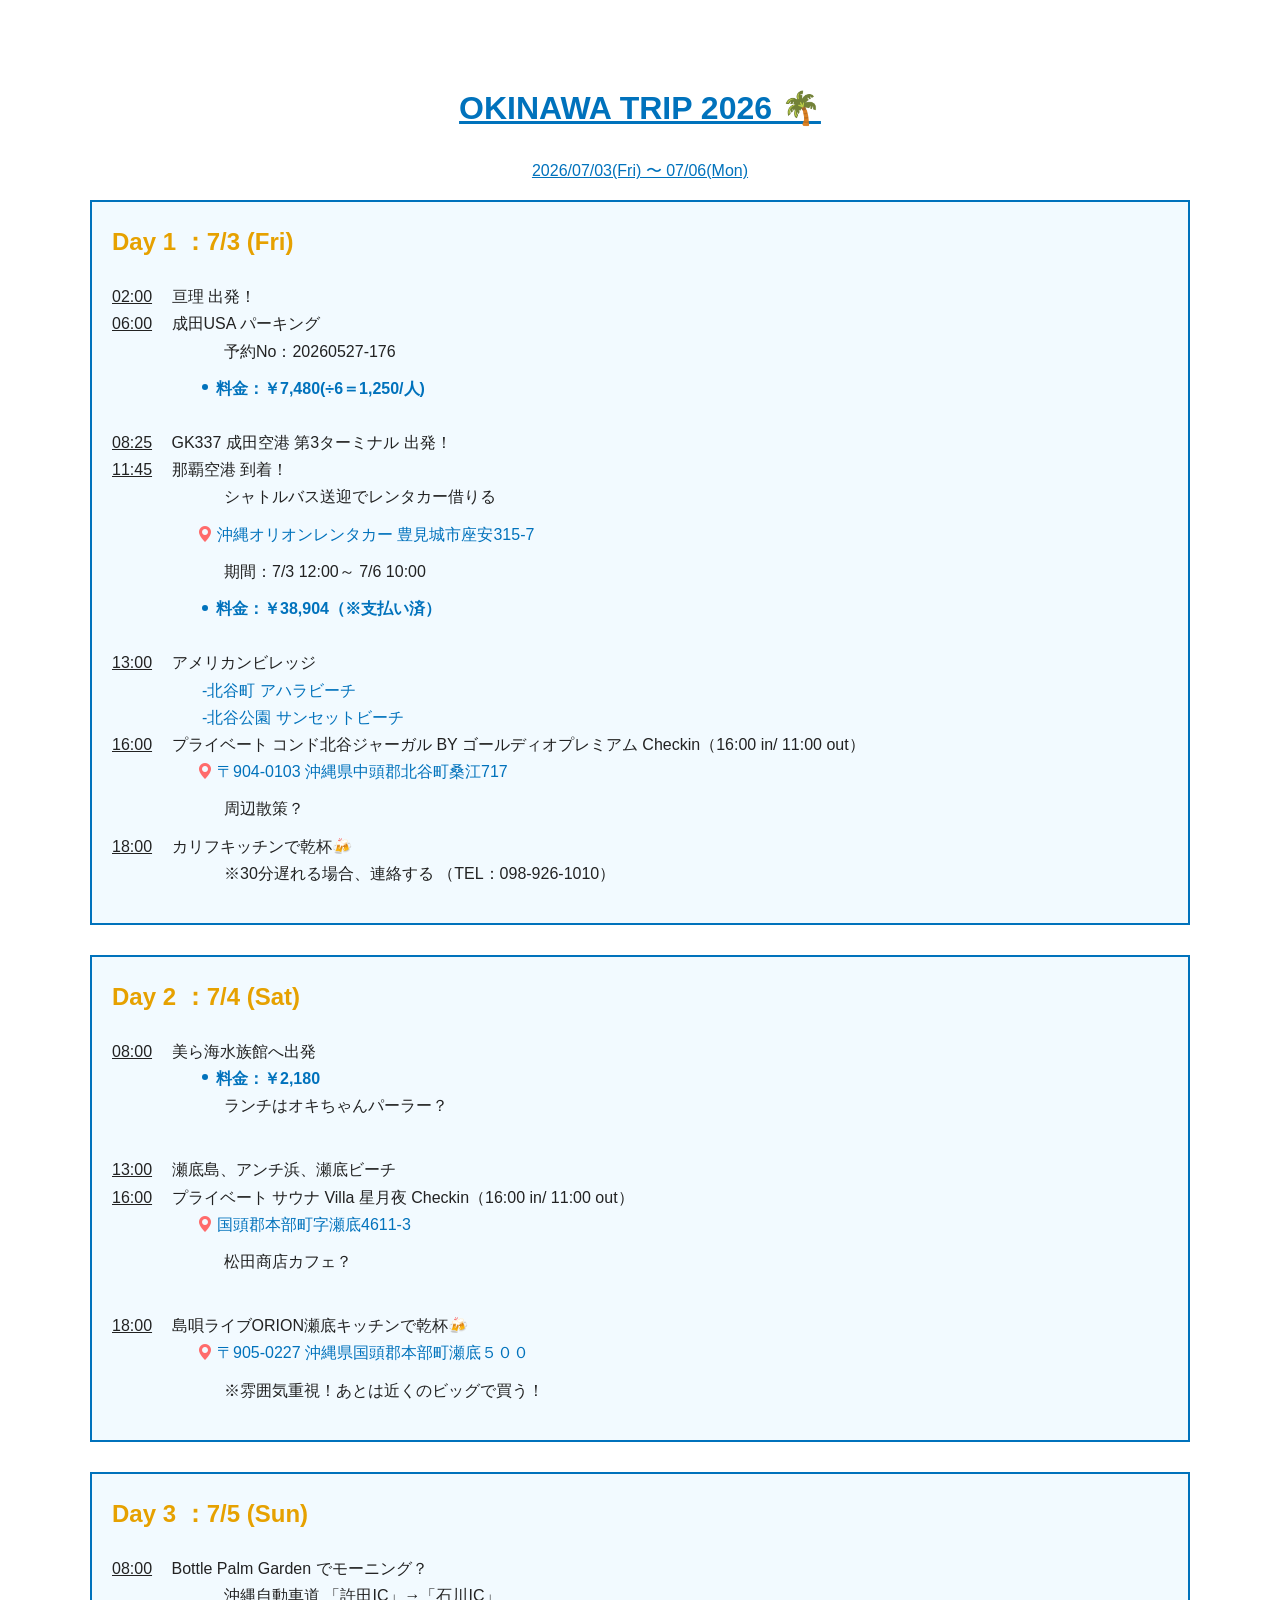
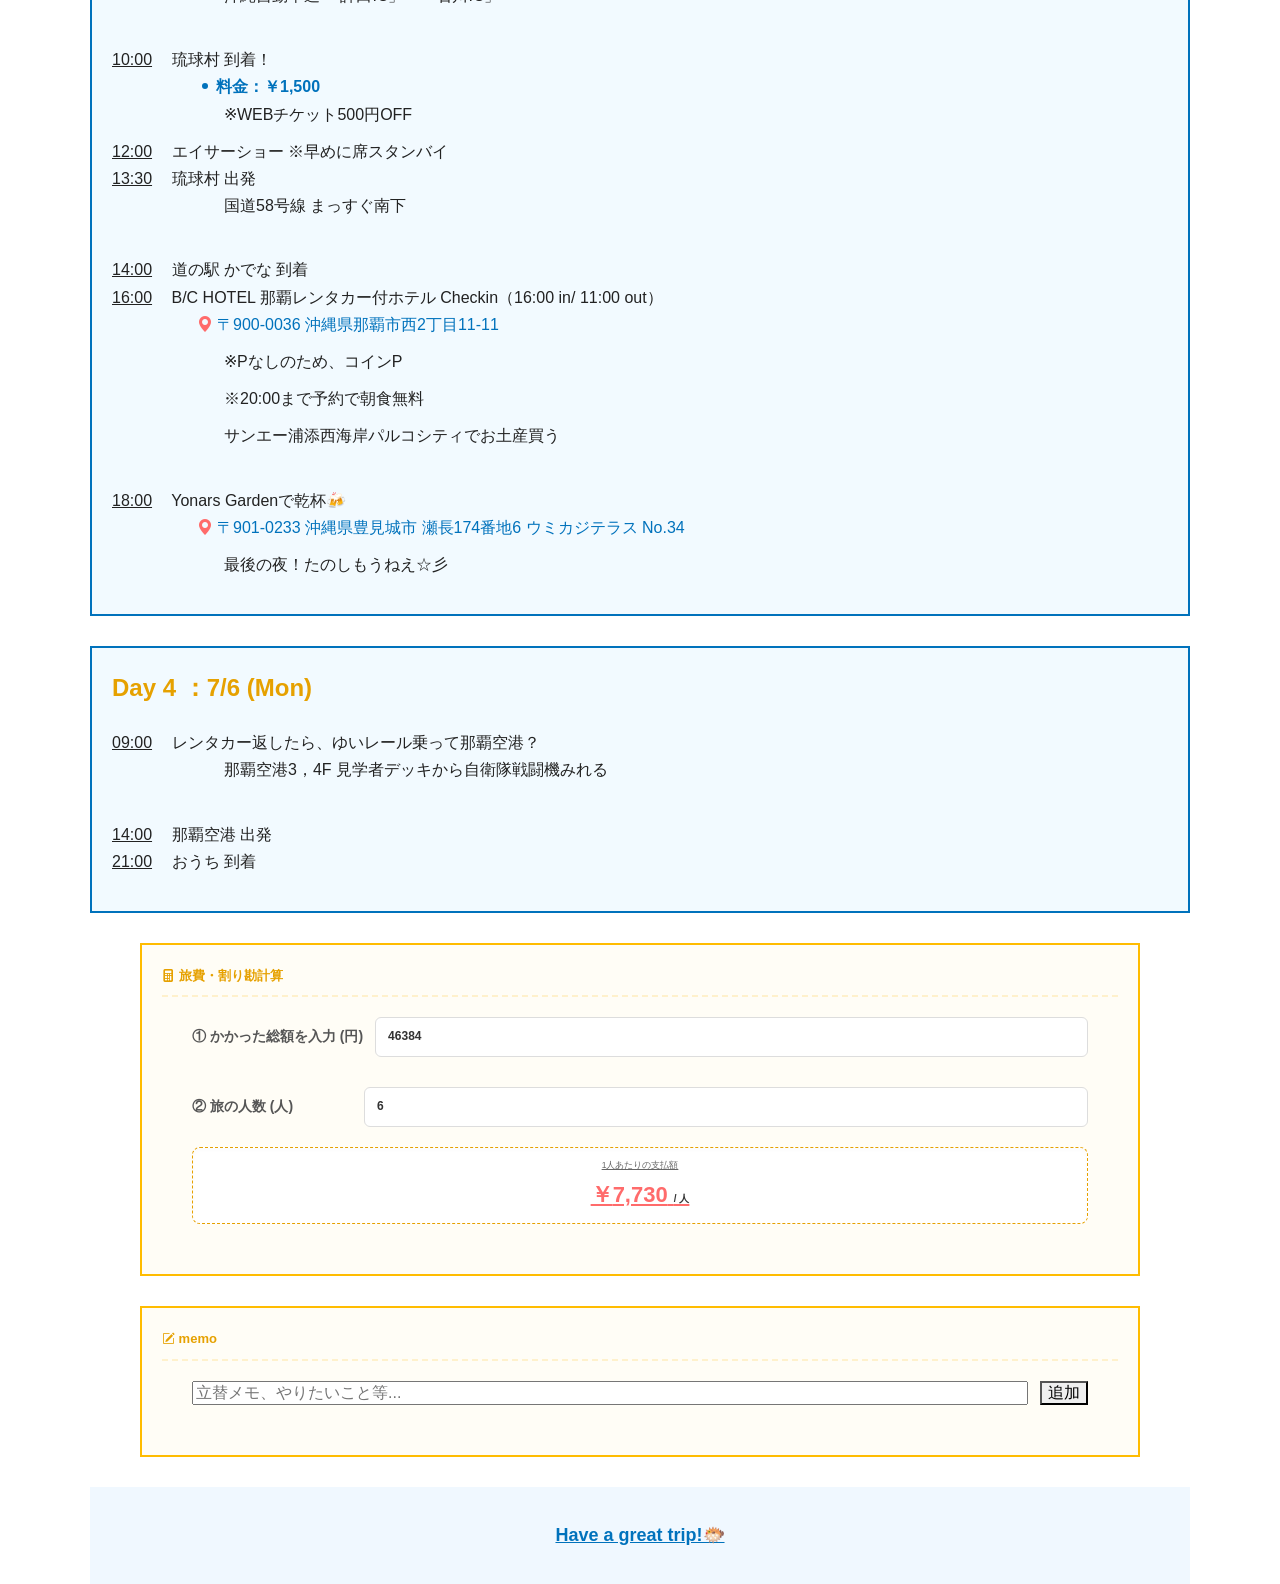
==== commit fca5e95c: "Add files via upload" ====
--- a/index.html
+++ b/index.html
@@ -10,7 +10,7 @@
     <link href="https://fonts.googleapis.com/css2?family=Noto+Sans+JP:wght@100..900&amp;display=swap" rel="stylesheet">
     <link rel="stylesheet" href="https://cdn.jsdelivr.net/npm/bootstrap-icons@1/font/bootstrap-icons.min.css">
 
-    <link rel="stylesheet" href="/css/test.css">
+    <link rel="stylesheet" href="css/test.css">
 </head>
 
 <body>
@@ -42,14 +42,15 @@
                 <li><span class="time">13:00</span> <span class="text">アメリカンビレッジ</span></li>
                 <span class="memo_1">-北谷町 アハラビーチ</span><br>
                 <span class="memo_1">-北谷公園 サンセットビーチ</span>
-                <li><span class="time">16:00</span> <span class="text">プライベート コンド北谷ジャーガル BY ゴールディオプレミアム Checkin</span>
+                <li><span class="time">16:00</span> <span class="text">プライベート コンド北谷ジャーガル BY ゴールディオプレミアム Checkin（16:00
+                        in/ 11:00 out）</span>
                 </li>
                 <a href="https://www.google.com/maps/search/?api=1&query=プライベート+コンド北谷ジャーガル+BY+ゴールディオプレミアム"
                     target="_blank" rel="noopener noreferrer">
                     <i class="bi bi-geo-alt-fill"></i>〒904-0103 沖縄県中頭郡北谷町桑江717
                 </a> <span class="memo">周辺散策？</span>
-                <span class="memo">16:00 in/ 11:00 out</span><br>
-                <li><span class="time">18:30</span> <span class="text">どこで乾杯？？</span></li>
+                <li><span class="time">18:00</span> <span class="text">カリフキッチンで乾杯🍻</span></li>
+                <span class="memo">※30分遅れる場合、連絡する （TEL：098-926-1010）</span>
             </ul>
         </section>
 
@@ -60,13 +61,19 @@
                 <span class="memo_fee">料金：￥2,180</span>
                 <span class="memo">ランチはオキちゃんパーラー？</span><br>
                 <li><span class="time">13:00</span> <span class="text">瀬底島、アンチ浜、瀬底ビーチ</span></li>
-                <li><span class="time">16:00</span> <span class="text">プライベート サウナ Villa 星月夜 Checkin</span></li>
+                <li><span class="time">16:00</span> <span class="text">プライベート サウナ Villa 星月夜 Checkin（16:00 in/ 11:00
+                        out）</span></li>
                 <a href="https://www.google.com/maps/search/?api=1&query=Villa+星月夜+本部町字瀬底4611-3" target="_blank"
                     rel="noopener noreferrer">
                     <i class="bi bi-geo-alt-fill"></i> 国頭郡本部町字瀬底4611-3
-                </a> <span class="memo">16:00 in/ 11:00 out</span>
-                <span class="memo">松田商店カフェ</span><br>
-                <li><span class="time">18:00</span> <span class="text">どこで乾杯？？</span></li>
+                </a>
+                <span class="memo">松田商店カフェ？</span><br>
+                <li><span class="time">18:00</span> <span class="text">島唄ライブORION瀬底キッチンで乾杯🍻</span></li>
+                <a href="https://www.google.com/maps/search/?api=1&query=%E5%B3%B6%E5%94%84%E3%83%A9%E3%82%A4%E3%83%96ORION%E7%80%AC%E5%BA%95%E3%82%AD%E3%83%83%E3%83%81%E3%83%B3"
+                    target="_blank" rel="noopener noreferrer">
+                    <i class="bi bi-geo-alt-fill"></i> 〒905-0227 沖縄県国頭郡本部町瀬底５００
+                </a>
+                <span class="memo">※雰囲気重視！あとは近くのビッグで買う！</span>
             </ul>
         </section>
 
@@ -82,15 +89,20 @@
                 <li><span class="time">13:30</span> <span class="text">琉球村 出発</span></li>
                 <span class="memo">国道58号線 まっすぐ南下</span><br>
                 <li><span class="time">14:00</span> <span class="text">道の駅 かでな 到着</span></li>
-                <li><span class="time">16:00</span> <span class="text">B/C HOTEL 那覇レンタカー付ホテル Checkin</span></li>
+                <li><span class="time">16:00</span> <span class="text">B/C HOTEL 那覇レンタカー付ホテル Checkin（16:00 in/ 11:00
+                        out）</span></li>
                 <a href="https://www.google.com/maps/search/?api=1&query=BC+HOTEL+那覇+沖縄県那覇市西2丁目11-11" target="_blank"
                     rel="noopener noreferrer">
                     <i class="bi bi-geo-alt-fill"></i> 〒900-0036 沖縄県那覇市西2丁目11-11
-                </a> <span class="memo">16:00 in/ 11:00 out</span>
+                </a>
                 <span class="memo">※Pなしのため、コインP</span>
                 <span class="memo">※20:00まで予約で朝食無料</span>
-                <span class="memo">サンエー浦添西海岸パルコシティでお土産</span><br>
-                <li><span class="time">18:00</span> <span class="text">どこで乾杯？？</span></li>
+                <span class="memo">サンエー浦添西海岸パルコシティでお土産買う</span><br>
+                <li><span class="time">18:00</span> <span class="text">Yonars Gardenで乾杯🍻</span></li>
+                <a href="https://www.google.com/maps?q=住所1" target="_blank" rel="noopener noreferrer">
+                    <i class="bi bi-geo-alt-fill"></i> 〒901-0233 沖縄県豊見城市 瀬長174番地6 ウミカジテラス No.34
+                </a>
+                <span class="memo">最後の夜！たのしもうねえ☆彡</span>
             </ul>
         </section>
 
@@ -124,6 +136,18 @@
                 </p>
             </div>
         </section>
+
+        <section class="day-card calc-card">
+            <h2 class="calc-title"><i class="bi bi-pencil-square"></i> memo</h2>
+
+            <div class="calc-group">
+                <input type="text" id="memoInput" class="memoInput" placeholder="立替メモ、やりたいこと等..." style="flex: 1;">
+                <button id="addMemoBtn" class="addMemoBtn">追加</button>
+            </div>
+
+            <ul id="memoList" class="memoList">
+            </ul>
+        </section>
         <script>
             const totalInput = document.getElementById('totalAmount');
             const peopleInput = document.getElementById('peopleCount');
@@ -143,6 +167,87 @@
             // 入力欄の値が変わったら、一瞬で自動計算を実行する
             totalInput.addEventListener('input', calculateWarikan);
             peopleInput.addEventListener('input', calculateWarikan);
+
+            // ＝-＝-＝-＝-＝-＝-＝-＝-＝-＝-＝-＝-＝-＝-＝-＝
+            // ▼ ここから新規追加のメモ機能スクリプト ▼
+            // ＝-＝-＝-＝-＝-＝-＝-＝-＝-＝-＝-＝-＝-＝-＝-＝
+            const memoInput = document.getElementById('memoInput');
+            const addMemoBtn = document.getElementById('addMemoBtn');
+            const memoList = document.getElementById('memoList');
+
+            // ローカルストレージ（ブラウザ）から保存されたメモを読み込む（無い場合は空の配列）
+            let savedMemos = JSON.parse(localStorage.getItem('okinawaMemos')) || [];
+
+            // メモを画面に描画する関数
+            function renderMemos() {
+                memoList.innerHTML = ''; // 一度クリア
+
+                savedMemos.forEach((memoText, index) => {
+                    const li = document.createElement('li');
+
+                    // スタイル調整（横並び、隙間あけ、下線など）
+                    li.style.display = 'flex';
+                    li.style.justifyContent = 'space-between';
+                    li.style.alignItems = 'center';
+                    li.style.padding = '10px 0';
+                    li.style.borderBottom = '1px dashed #ccc';
+
+                    // テキスト部分
+                    const span = document.createElement('span');
+                    span.textContent = memoText;
+                    span.style.fontSize = '14px';
+                    span.style.color = '#333';
+
+                    // 削除ボタン（ゴミ箱アイコン）
+                    const deleteBtn = document.createElement('button');
+                    deleteBtn.innerHTML = '<i class="bi bi-trash"></i>';
+                    deleteBtn.style.background = 'none';
+                    deleteBtn.style.border = 'none';
+                    deleteBtn.style.color = '#e05a5a';
+                    deleteBtn.style.cursor = 'pointer';
+                    deleteBtn.style.fontSize = '16px';
+                    deleteBtn.style.padding = '0 5px';
+
+                    // 削除ボタンが押された時の処理
+                    deleteBtn.addEventListener('click', () => {
+                        removeMemo(index);
+                    });
+
+                    li.appendChild(span);
+                    li.appendChild(deleteBtn);
+                    memoList.appendChild(li);
+                });
+            }
+
+            // メモを追加する関数
+            function addMemo() {
+                const text = memoInput.value.trim();
+                if (text === '') return; // 空文字なら何もしない
+
+                savedMemos.push(text); // 配列に追加
+                localStorage.setItem('okinawaMemos', JSON.stringify(savedMemos)); // ローカルストレージに保存
+                memoInput.value = ''; // 入力欄を空にする
+                renderMemos(); // 再描画
+            }
+
+            // メモを削除する関数
+            function removeMemo(index) {
+                savedMemos.splice(index, 1); // 指定したインデックスのメモを削除
+                localStorage.setItem('okinawaMemos', JSON.stringify(savedMemos)); // ローカルストレージを更新
+                renderMemos(); // 再描画
+            }
+
+            // ボタンクリック、またはEnterキーで追加
+            addMemoBtn.addEventListener('click', addMemo);
+            memoInput.addEventListener('keypress', (e) => {
+                if (e.key === 'Enter') {
+                    addMemo();
+                }
+            });
+
+            // 最初の一回、保存されているメモを表示する
+            renderMemos();
+            // ＝-＝-＝-＝-＝-＝-＝-＝-＝-＝-＝-＝-＝-＝-＝-＝
         </script>
 
     </main>
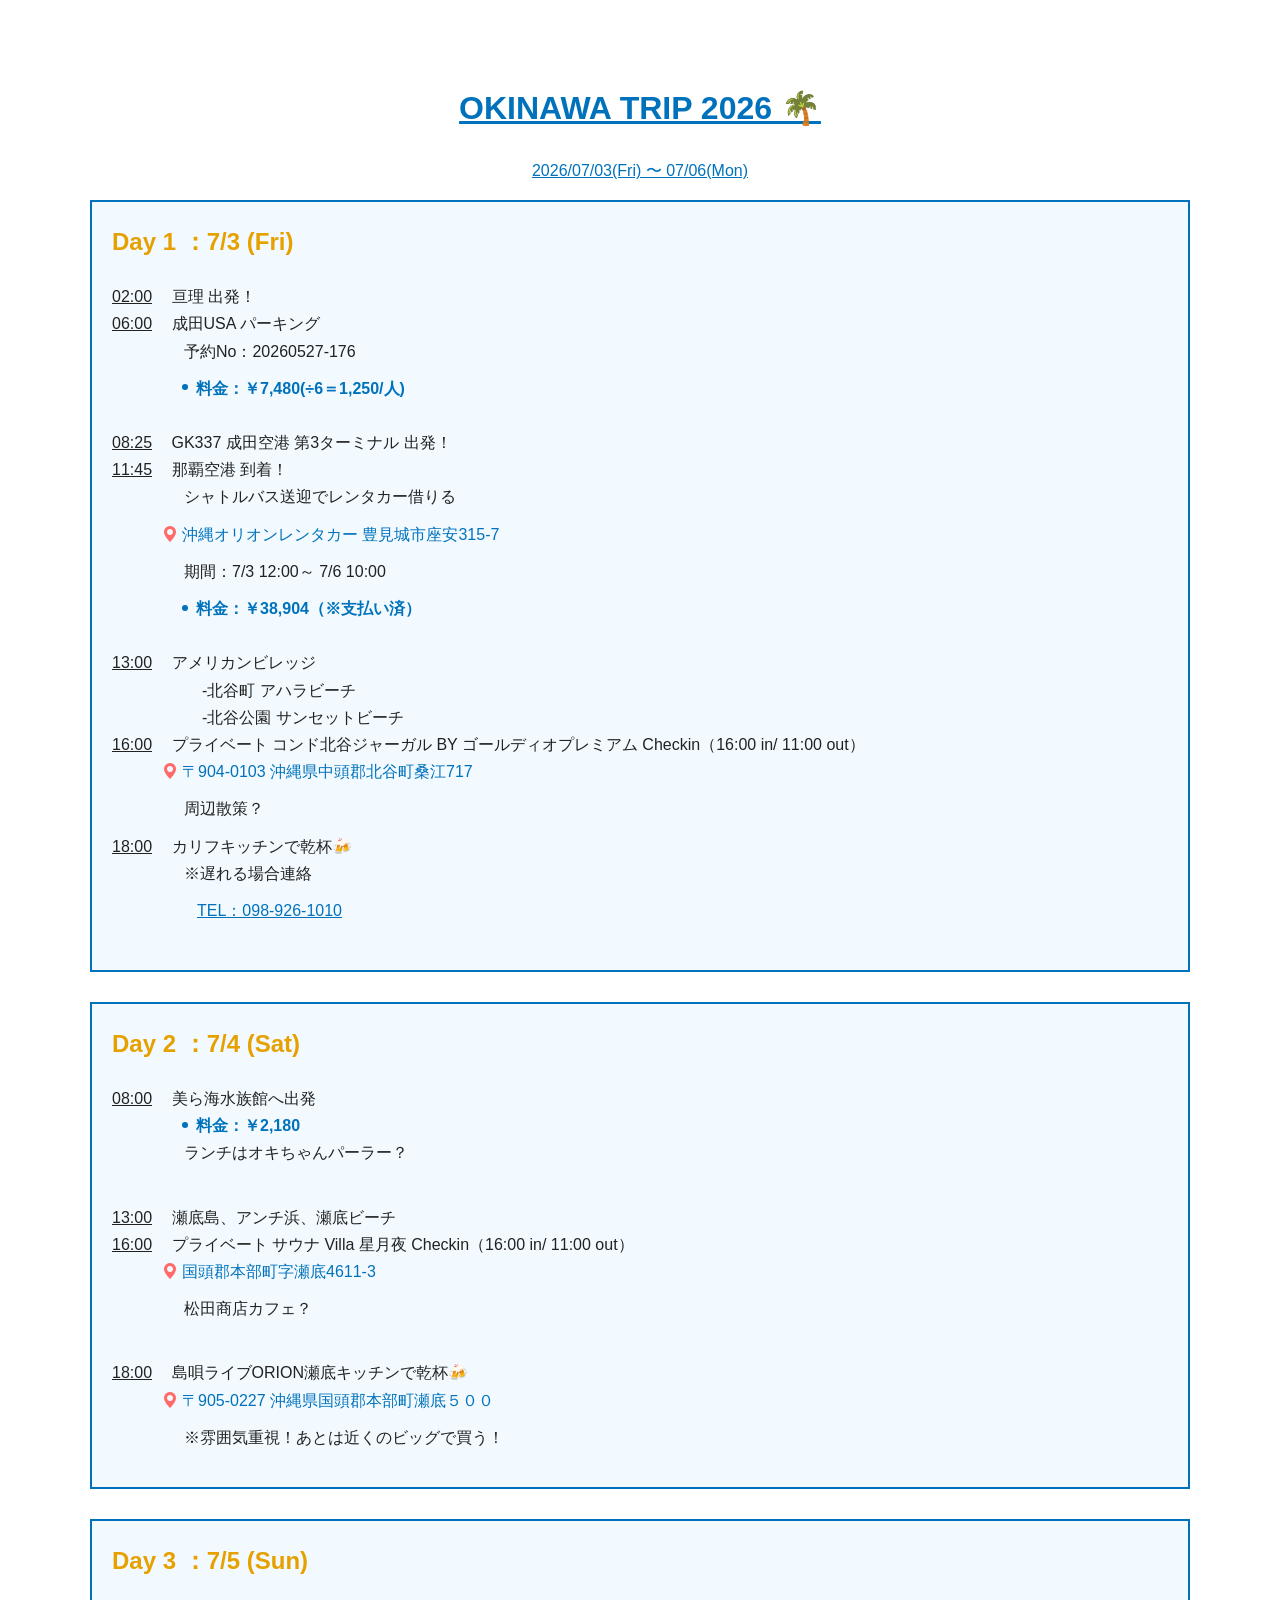
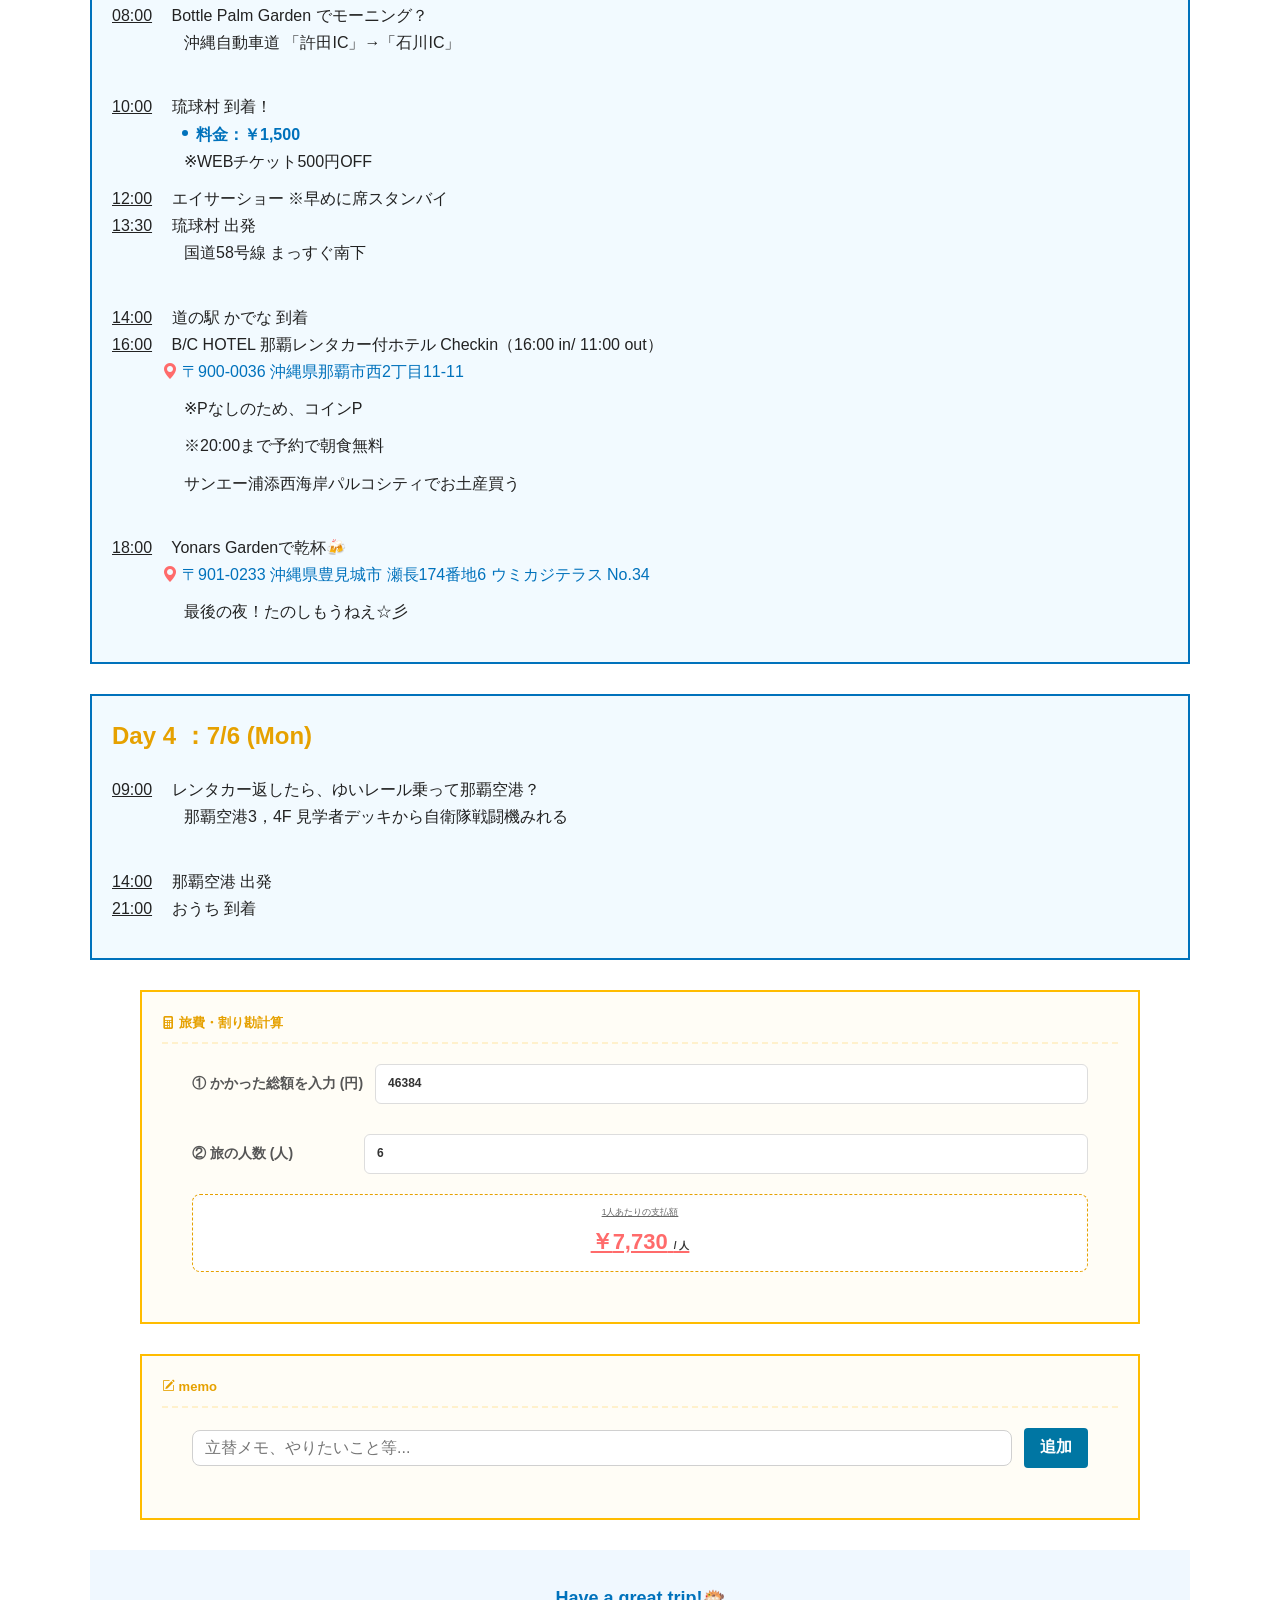
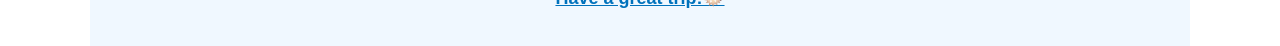
==== commit 621ac175: "Add files via upload" ====
--- a/index.html
+++ b/index.html
@@ -50,7 +50,8 @@
                     <i class="bi bi-geo-alt-fill"></i>〒904-0103 沖縄県中頭郡北谷町桑江717
                 </a> <span class="memo">周辺散策？</span>
                 <li><span class="time">18:00</span> <span class="text">カリフキッチンで乾杯🍻</span></li>
-                <span class="memo">※30分遅れる場合、連絡する （TEL：098-926-1010）</span>
+                <span class="memo">※遅れる場合連絡</span>
+                <span class="tel-memo"><a href="tel:098-926-1010">TEL：098-926-1010</a></span>
             </ul>
         </section>
 
--- a/css/test.css
+++ b/css/test.css
@@ -7583,6 +7583,7 @@
 /* メモ・リンク共通のスマホ向け左余白設定 */
 .memo,
 .memo_1,
+.tel-memo,
 a {
     margin-left: 35px;
     margin-bottom: 10px;
@@ -7592,27 +7593,24 @@
     margin-left: 45px;
 }
 
-/* 各メモ要素の固有スタイル（重複を統合） */
 .memo {
     display: flex;
-    text-align: leftß;
+    text-align: left;
     gap: 8px;
 }
 
-.memo_1 {
-    color: #0072bc;
+.tel-memo a {
+    text-decoration: underline;
 }
 
 .memo_fee {
     display: flex;
     align-items: flex-start;
-    /* 複数行時に1行目の頭に合わせる */
     gap: 8px;
     font-weight: 700;
     color: #0072bc;
 }
 
-/* リンク */
 a {
     color: #0072bc;
     text-decoration: none;
@@ -7630,7 +7628,6 @@
     color: #ff6b6b;
 }
 
-/* ドット（点）のスタイル */
 .memo:before,
 .memo_fee:before {
     content: "";
@@ -7643,19 +7640,15 @@
 
 .memo:before {
     background-color: initial;
-    /* 必要に応じて色を指定してください */
     margin-right: 8px;
 }
 
 .memo_fee:before {
     background-color: #0072bc;
     margin-top: 0.6em;
-    /* 1行目の文字の高さに合わせる微調整 */
-}
-
-/* ==========================================================================
-計算カード（calc-card 周り）
-   ========================================================================== */
+}
+
+
 .calc-card {
     border: 2px solid #ffbc00;
     background-color: #fffdf6;
@@ -7676,7 +7669,7 @@
 .calc-group {
     display: flex;
     flex-direction: column;
-    /* スマホでは縦並び */
+    align-items: center;
     gap: 8px;
     margin: 15px 0;
 }
@@ -7709,7 +7702,6 @@
     outline: none;
 }
 
-/* 計算結果ボックス */
 .calc-result-box {
     background: #fff;
     margin: 20px 0;
@@ -7741,7 +7733,42 @@
     font-weight: 600;
 }
 
-/* フッター */
+.memoInput {
+    appearance: none;
+    background-color: #fff;
+    border: 1px solid #d0d0d0;
+    border-radius: 8px;
+    -webkit-box-sizing: border-box;
+    box-sizing: border-box;
+    color: #222;
+    display: block;
+    padding: 8px 12px;
+    width: 100%;
+}
+
+.addMemoBtn {
+    border: none;
+    border-radius: 8px;
+    padding: 0px 30px;
+    appearance: none;
+    background: #0072bc;
+    color: #fff;
+    cursor: pointer;
+    display: inline-block;
+    font-size: 1.6rem;
+    line-height: 1.8;
+    position: relative;
+    text-align: center;
+    width: 100%;
+    max-width: max-content;
+}
+
+.memoList {
+    margin-top: 20px;
+    padding: 0;
+    list-style: none;
+}
+
 footer {
     text-align: center;
     font-size: medium;
@@ -7752,9 +7779,6 @@
     padding: 15px 0;
 }
 
-/* ==========================================================================
-メディアクエリ（PC・タブレット向けのレイアウト変更）
-   ========================================================================== */
 @media (min-width: 768px) {
     body {
         padding: 50px;
@@ -7770,21 +7794,19 @@
         margin-bottom: 0;
     }
 
-    /* PC用の余白設定（重複していた下部のメディアクエリもここに統合） */
     .memo,
+    a {
+        margin-left: 50px;
+    }
+
     .memo_fee {
-        margin-left: 90px;
+        margin-left: 70px;
     }
 
     .memo_1 {
         margin-left: 90px;
     }
 
-    a {
-        margin-left: 85px;
-    }
-
-    /* 計算カードの調整 */
     .calc-card {
         margin: 20px 50px 30px;
         padding: 20px;
@@ -7797,7 +7819,6 @@
 
     .calc-group {
         flex-direction: row;
-        /* PCでは横並び */
         align-items: center;
         gap: 12px;
         margin: 20px 30px 30px;
@@ -7823,4 +7844,63 @@
     footer {
         font-size: large;
     }
+
+    .memo-form-group {
+        display: flex !important;
+        align-items: center;
+        gap: 8px;
+        width: 100%;
+        box-sizing: border-box;
+    }
+
+    .memoInput {
+        flex: 1;
+        min-width: 0;
+        box-sizing: border-box;
+    }
+
+    .addMemoBtn {
+        flex-shrink: 0;
+        padding: 0 16px;
+        min-height: 40px;
+        cursor: pointer;
+        white-space: nowrap;
+        box-sizing: border-box;
+        background-color: #0076a3;
+        color: #ffffff;
+        border: none;
+        border-radius: 4px;
+        font-weight: bold;
+    }
+
+    .memoList {
+        margin-top: 20px;
+        padding: 0;
+        list-style: none;
+    }
+
+    .memoList li {
+        display: flex;
+        justify-content: space-between;
+        align-items: center;
+        padding: 10px 0;
+        border-bottom: 1px dashed #ccc;
+    }
+
+    .memoList li span {
+        font-size: 14px;
+        color: #333;
+        word-break: break-all;
+        padding-right: 10px;
+    }
+
+    .memoList li button {
+        background: none;
+        border: none;
+        color: #e05a5a;
+        cursor: pointer;
+        font-size: 16px;
+        padding: 0 5px;
+        flex-shrink: 0;
+    }
 }
